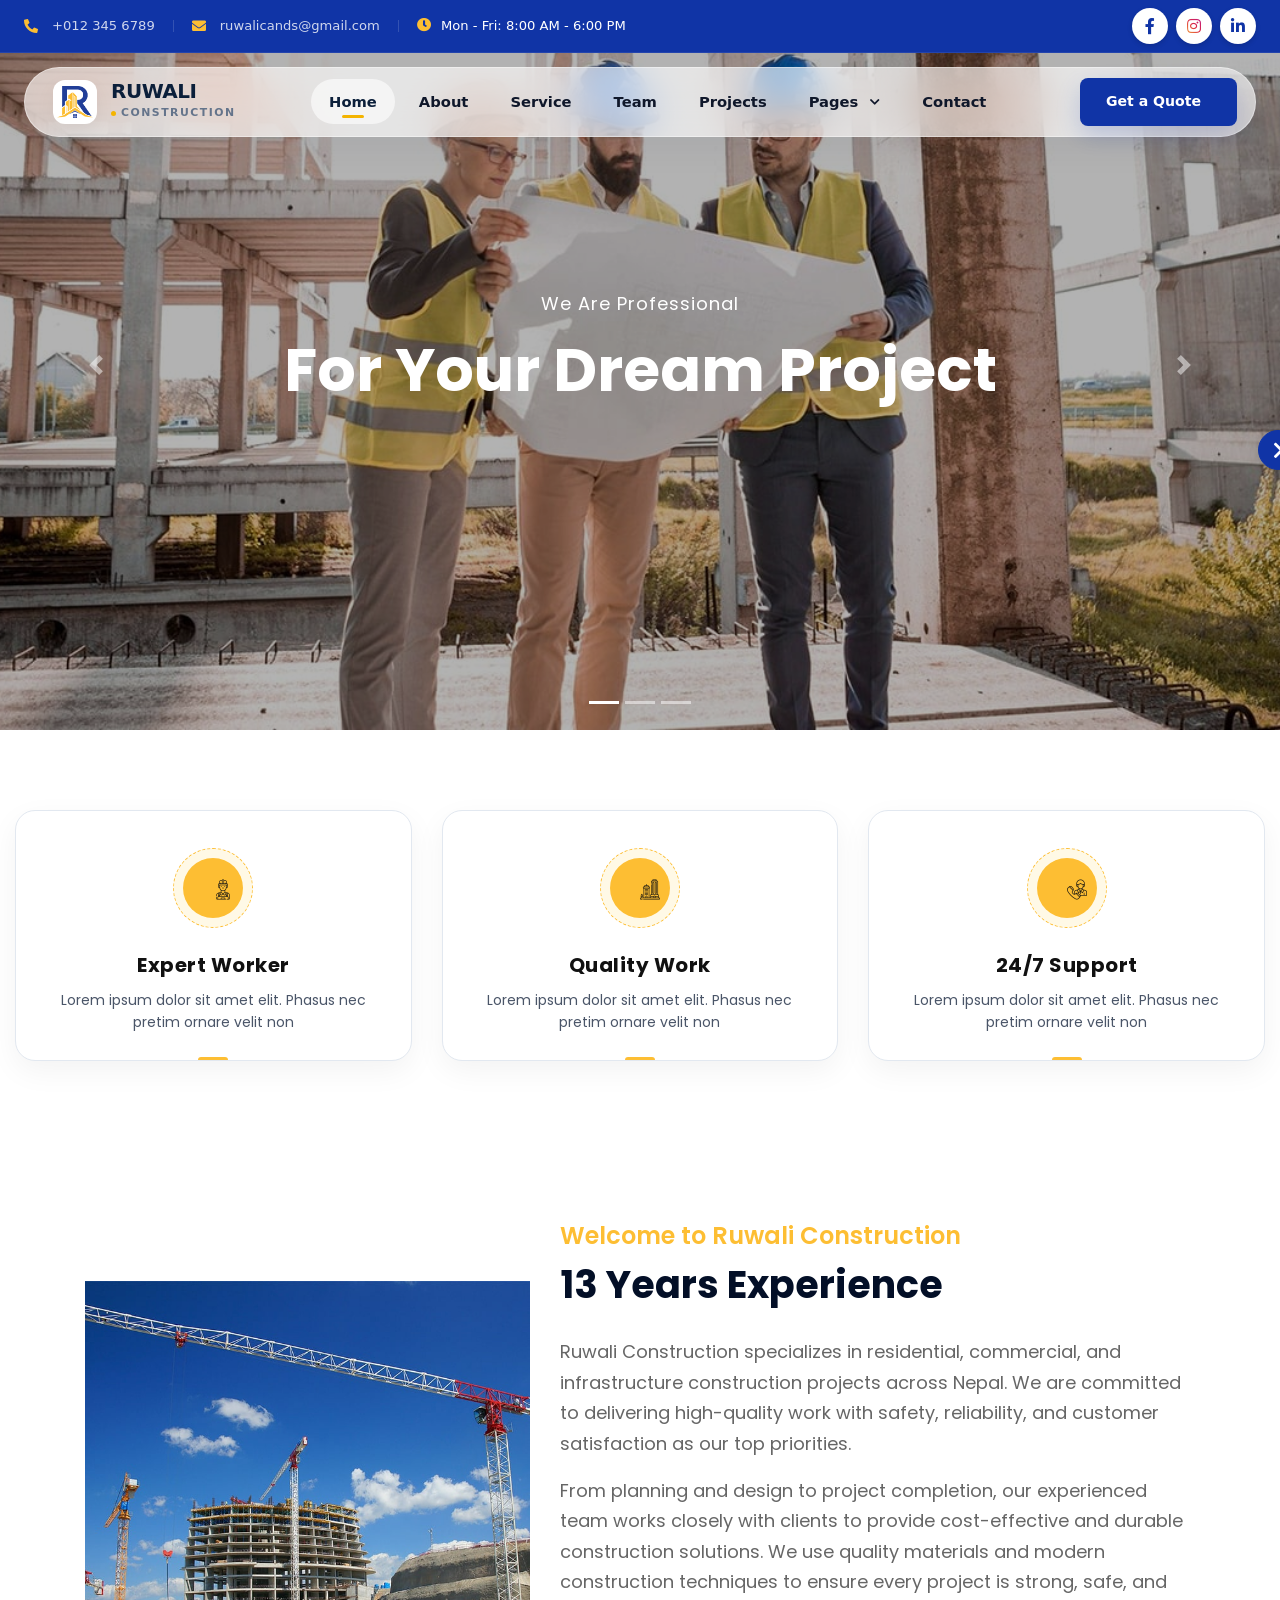
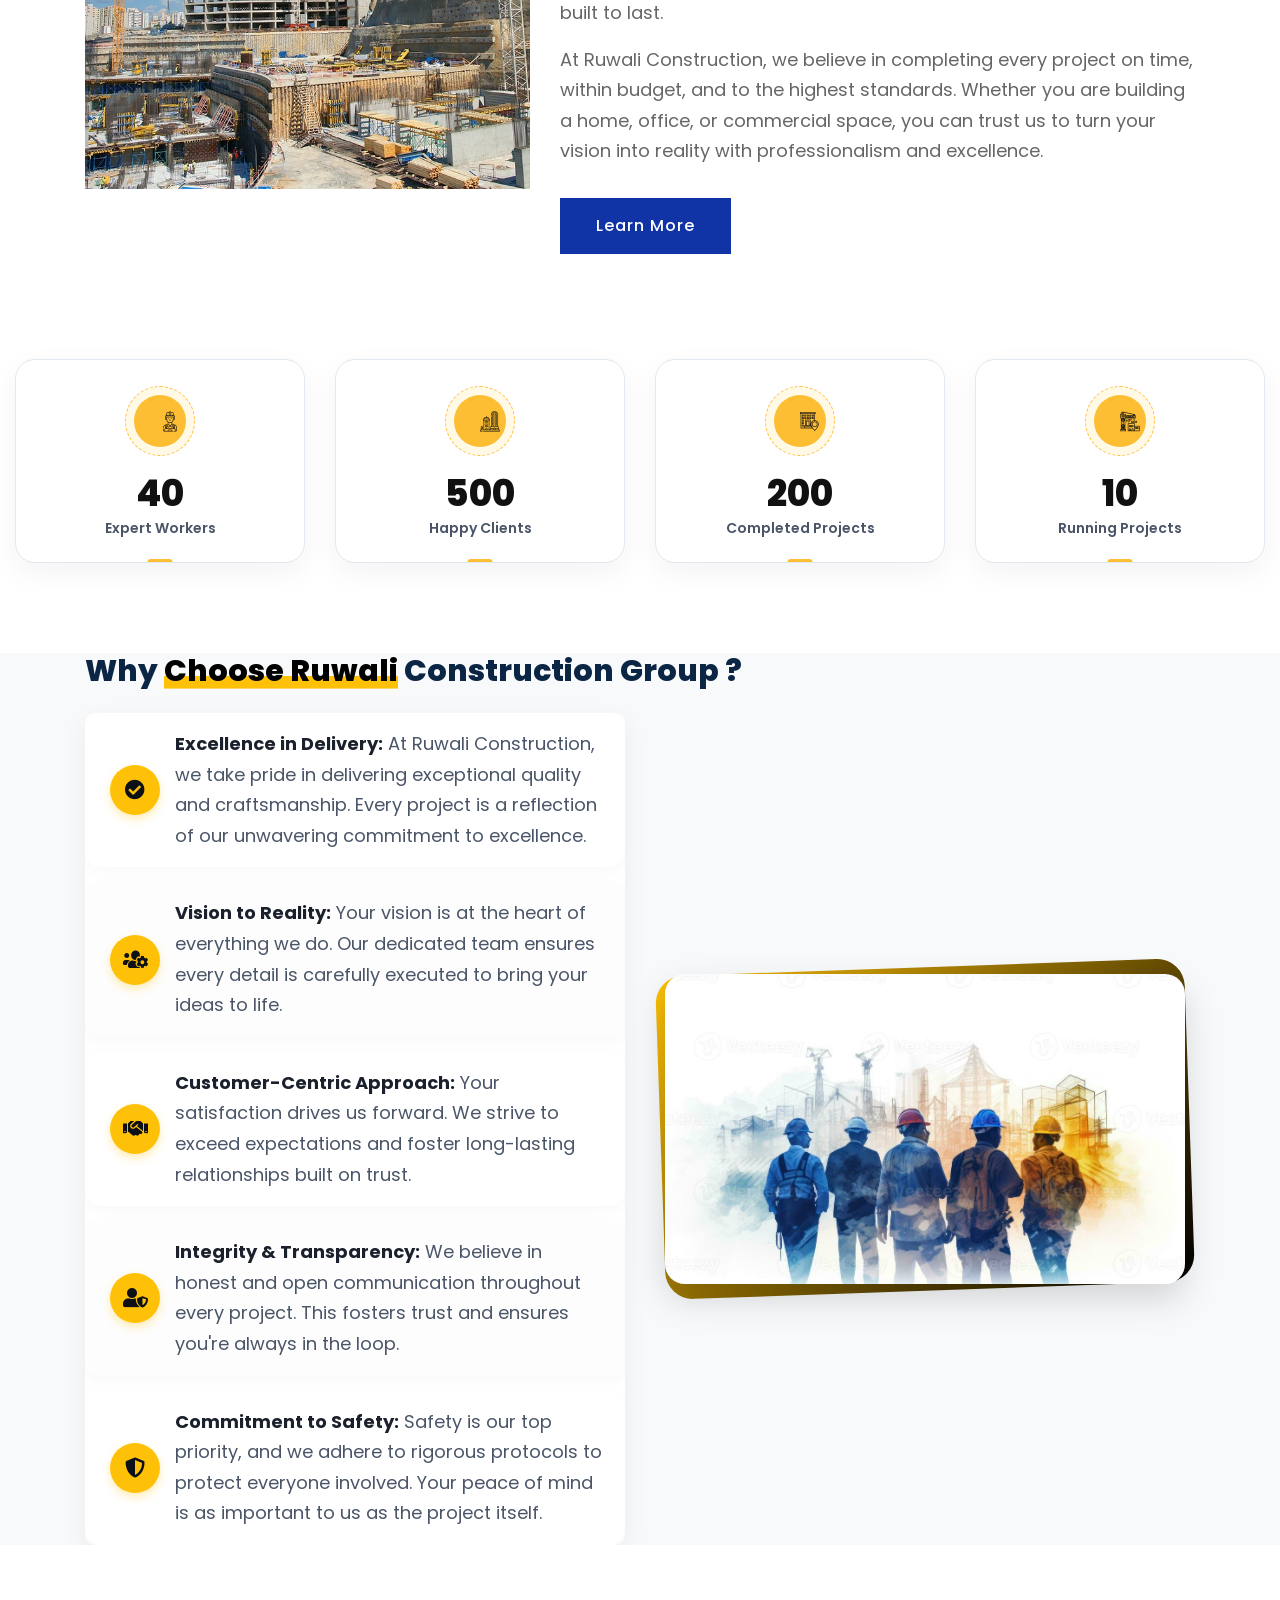
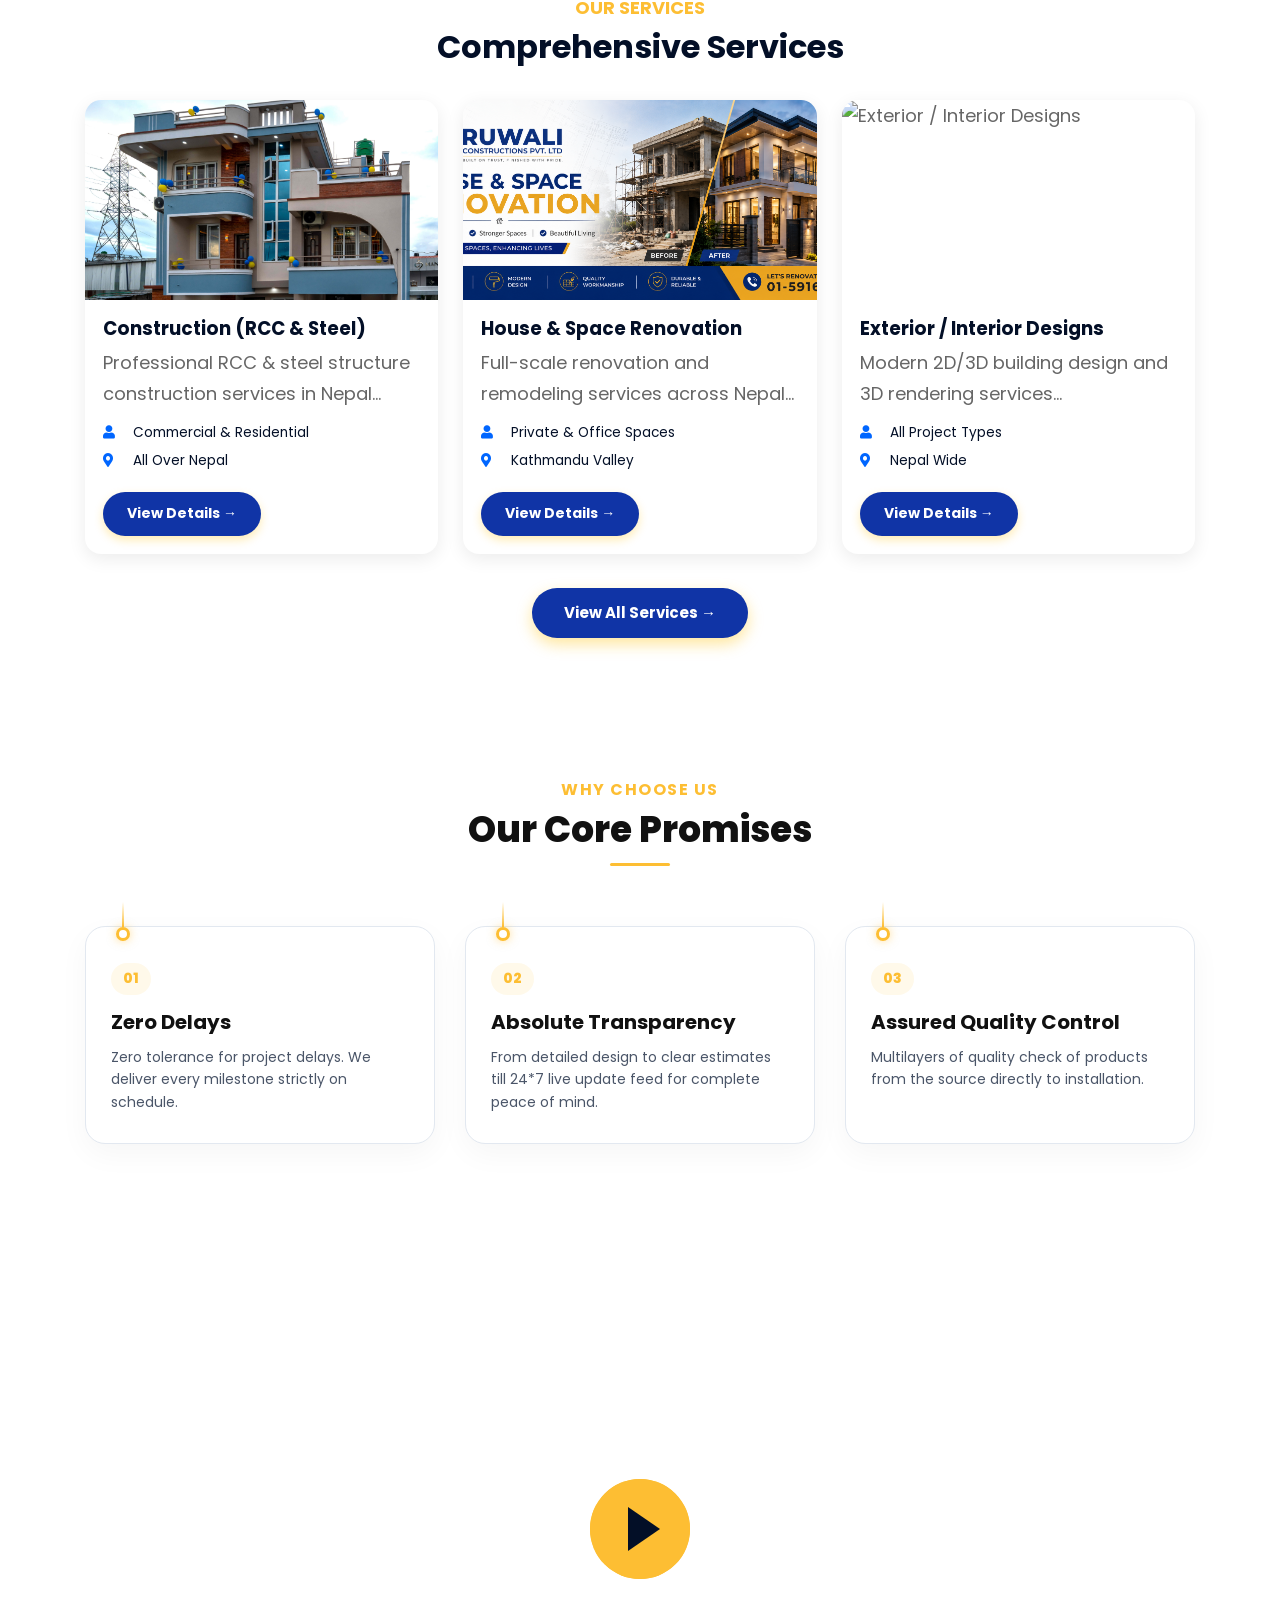
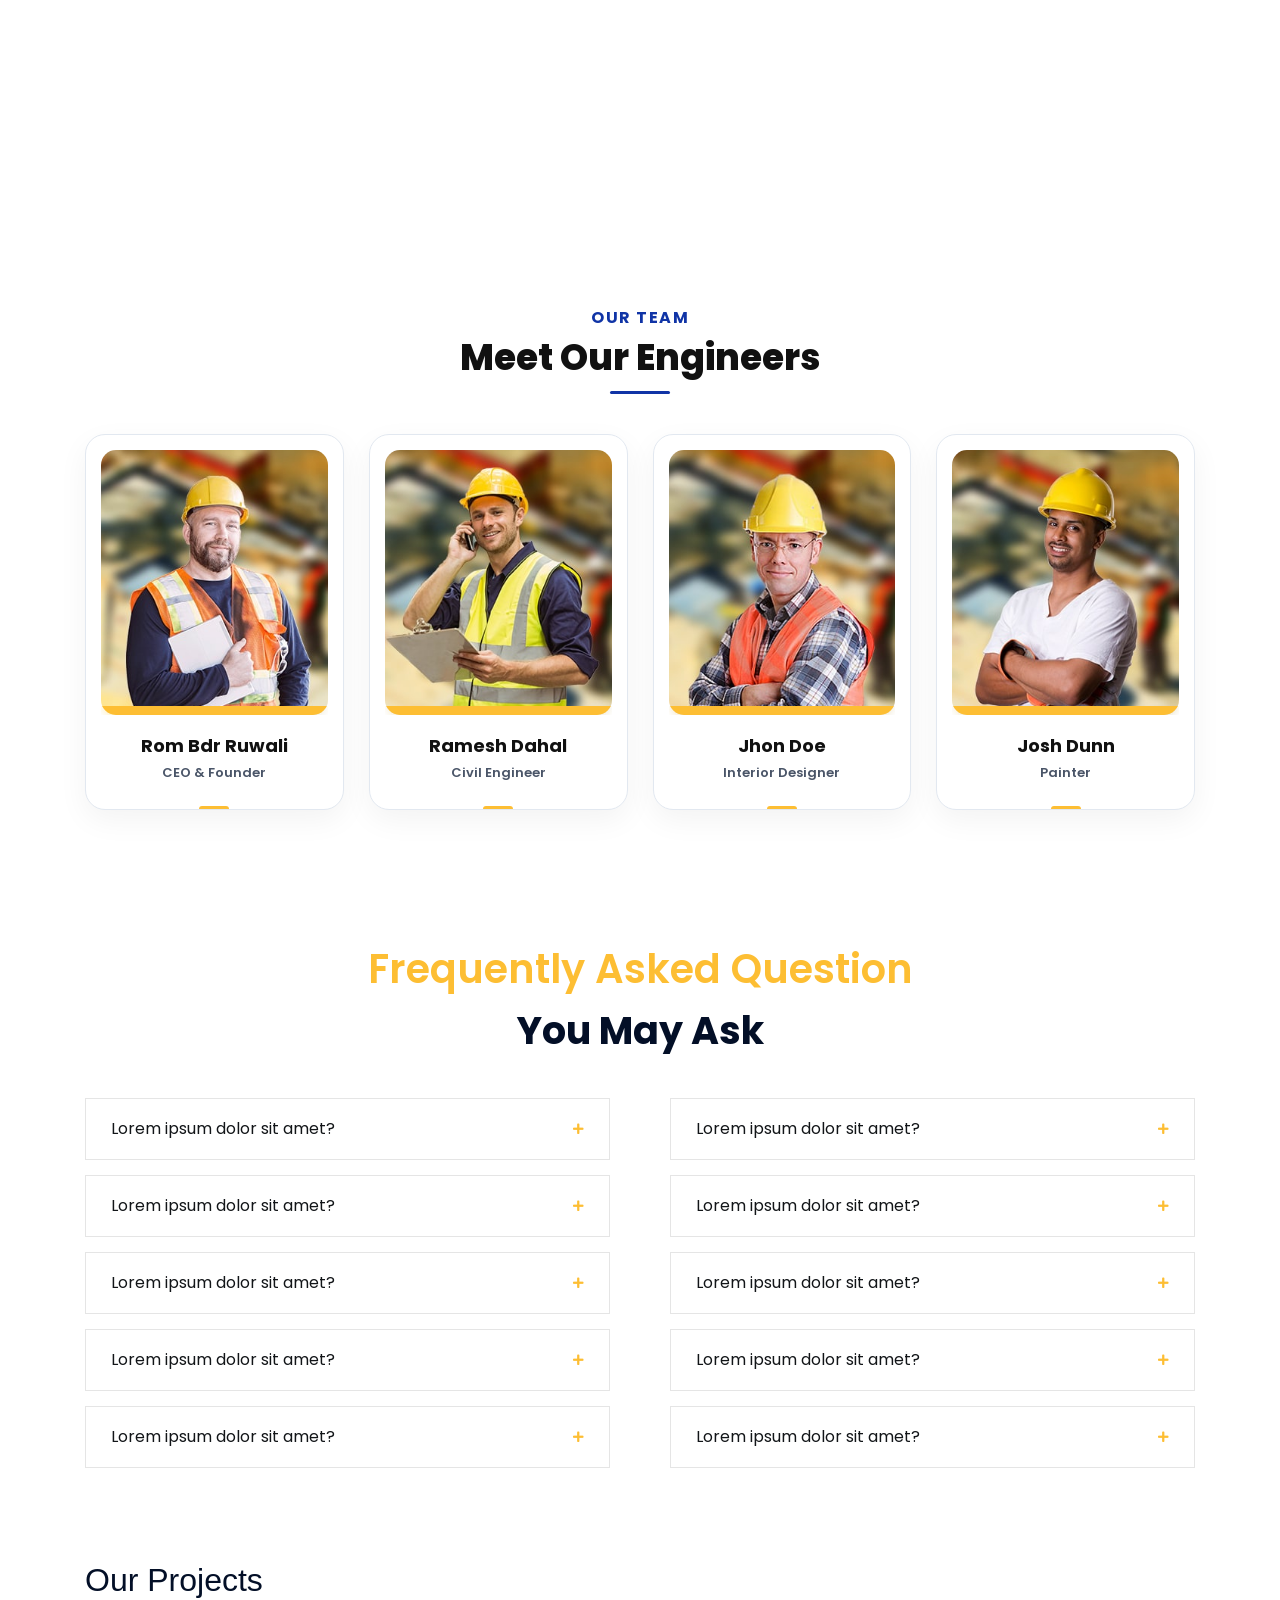
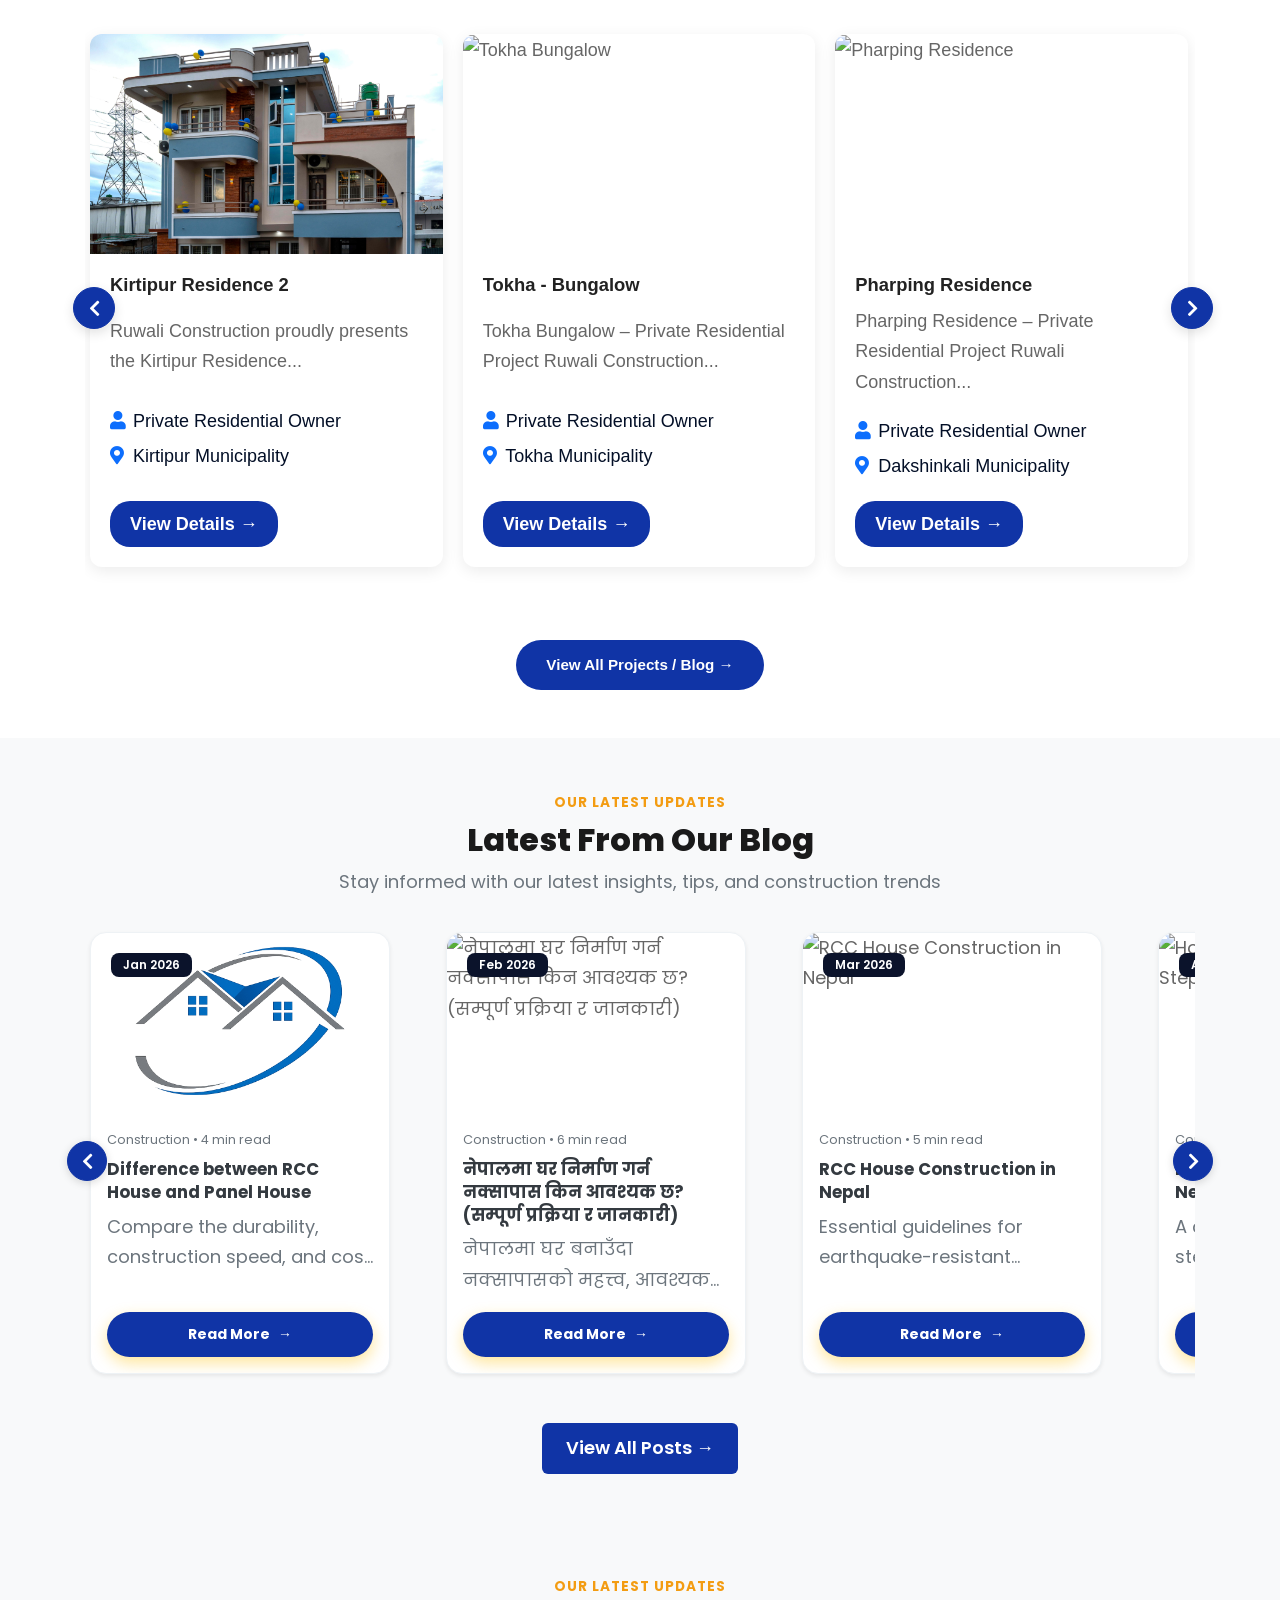
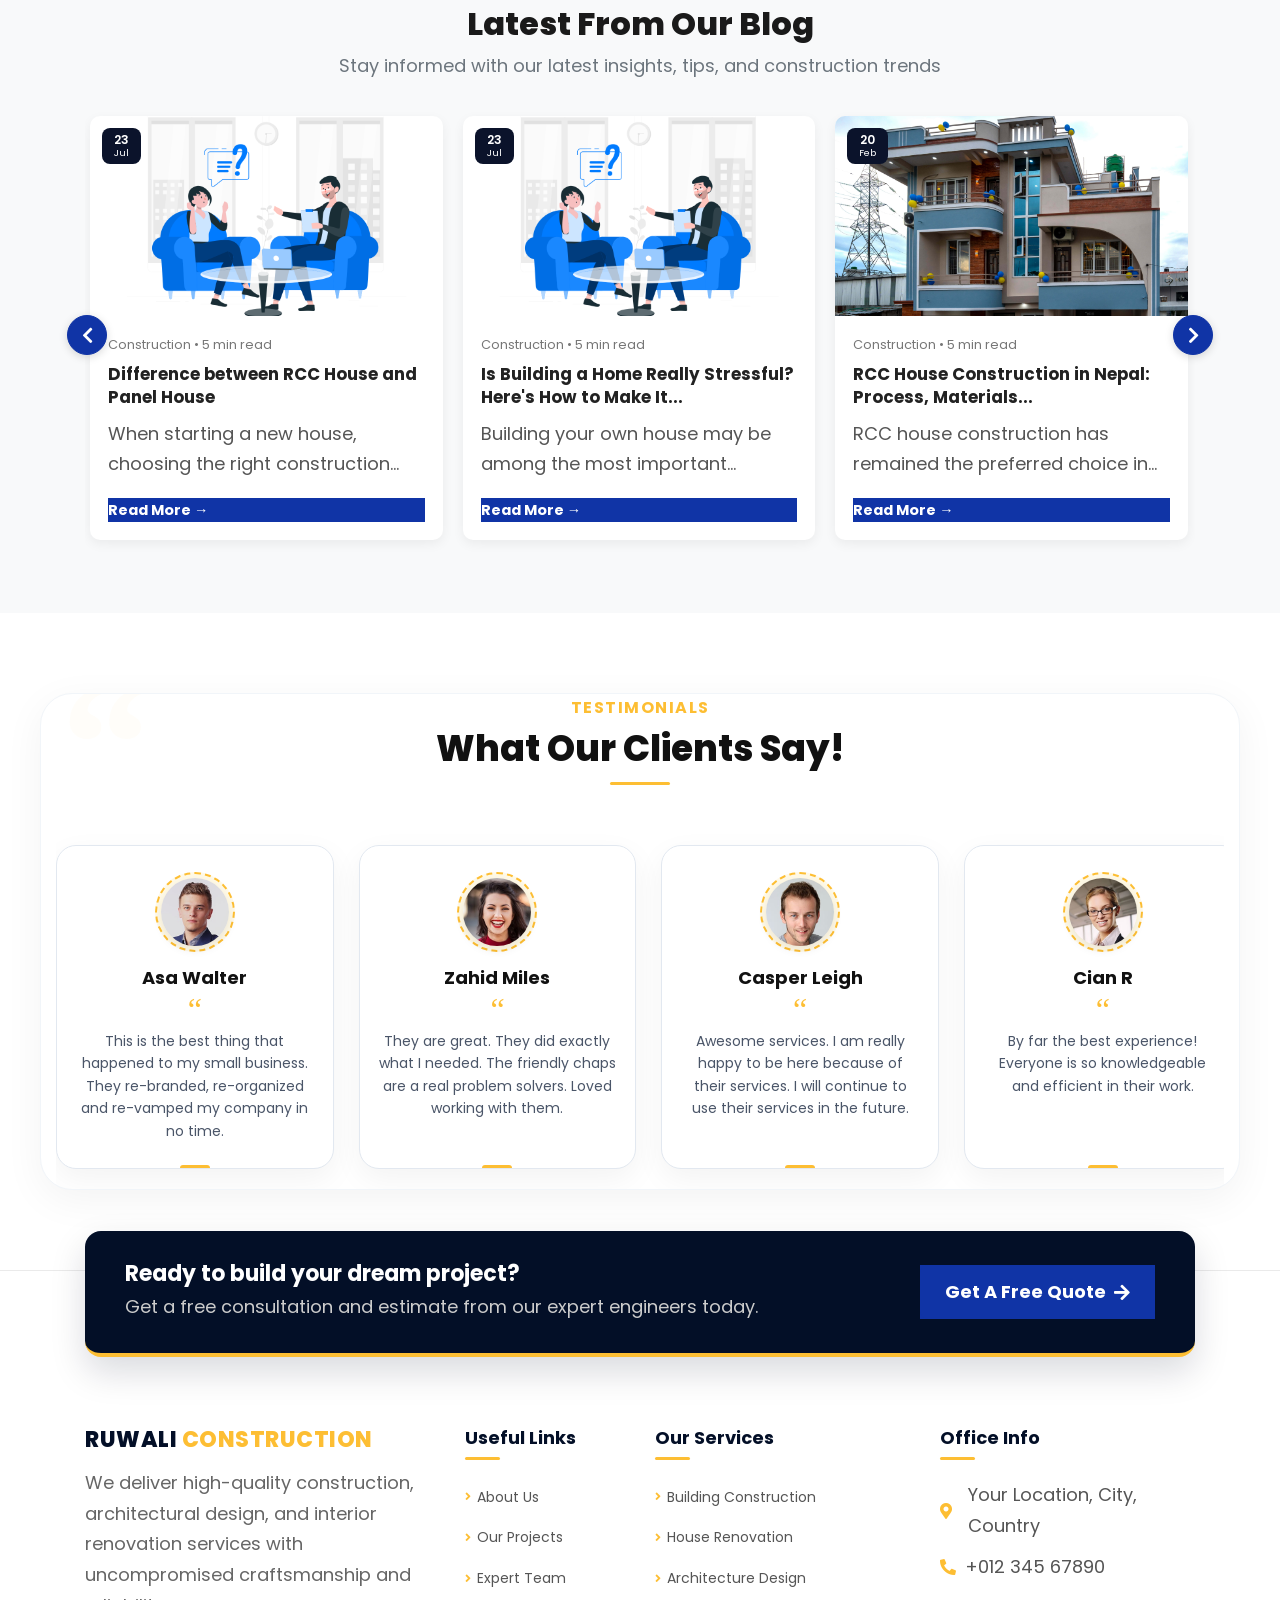
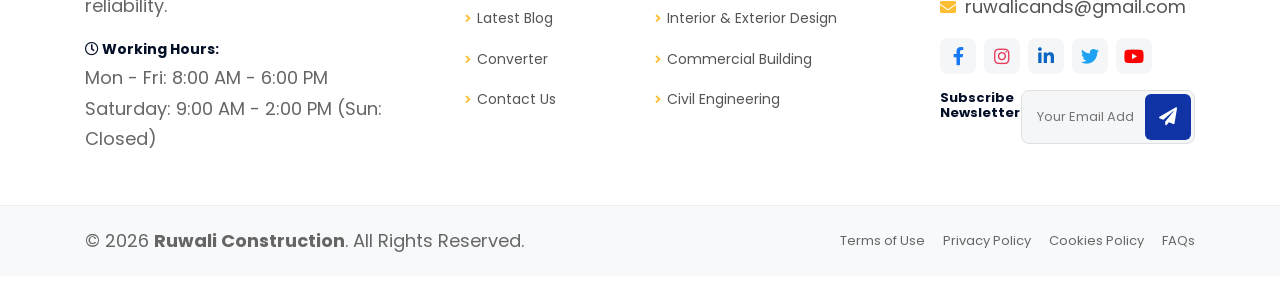
==== index.html @ 8c92f844 "harrydo" ====
<!DOCTYPE html>
<html lang="en">
    <head>
        <meta charset="utf-8">
        <title>Ruwali - Construction Company Website Template</title>
        <meta content="width=device-width, initial-scale=1.0" name="viewport">
        <meta content="Construction Company Website Template" name="keywords">
        <meta content="Construction Company Website Template" name="description">

        <!-- Favicon -->
        <link href="img/favicon.ico" rel="icon">

        <!-- Google Font -->
        <link href="https://fonts.googleapis.com/css2?family=Poppins:wght@100;200;300;400;500;600;700;800;900&display=swap" rel="stylesheet">

        <!-- CSS Libraries -->
        <link href="https://stackpath.bootstrapcdn.com/bootstrap/4.4.1/css/bootstrap.min.css" rel="stylesheet">
        <link href="https://cdnjs.cloudflare.com/ajax/libs/font-awesome/5.10.0/css/all.min.css" rel="stylesheet">
        <link href="lib/flaticon/font/flaticon.css" rel="stylesheet"> 
        <link href="lib/animate/animate.min.css" rel="stylesheet">
        <link href="lib/owlcarousel/assets/owl.carousel.min.css" rel="stylesheet">
        <link href="lib/lightbox/css/lightbox.min.css" rel="stylesheet">
        <link href="lib/slick/slick.css" rel="stylesheet">
        <link href="lib/slick/slick-theme.css" rel="stylesheet">

        <!-- Template Stylesheet -->
        <link href="css/style.css" rel="stylesheet">
    </head>

    <body>
        <div class="wrapper">
            
 
<header class="luxury-header" id="luxuryHeader">
  
  <!-- Slim Floating Top Utility Bar -->
<div class="top-utility-bar">
  <div class="header-container">
    <div class="utility-wrapper">
      
      <!-- Left: Quick Contact Details -->
      <div class="utility-left">
        <a href="tel:+0123456789" class="utility-link">
          <i class="fas fa-phone-alt icon-glow"></i>
          <span>+012 345 6789</span>
        </a>
        <span class="utility-divider"></span>
        <a href="mailto:ruwalicands@gmail.com" class="utility-link">
          <i class="fas fa-envelope icon-glow"></i>
          <span>ruwalicands@gmail.com</span>
        </a>
        <span class="utility-divider d-mobile-none"></span>
        <span class="utility-text d-mobile-none">
          <i class="fas fa-clock icon-glow"></i>
          <span>Mon - Fri: 8:00 AM - 6:00 PM</span>
        </span>
      </div>

      <!-- Right: Social Connections with Original Brand Colors -->
      <div class="utility-right">
        <div class="social-pills">
          <a href="#" class="social-pill-item" aria-label="Facebook">
            <i class="fab fa-facebook-f"></i>
          </a>
          <a href="#" class="social-pill-item" aria-label="Instagram">
            <i class="fab fa-instagram"></i>
          </a>
          <a href="#" class="social-pill-item" aria-label="LinkedIn">
            <i class="fab fa-linkedin-in"></i>
          </a>
        </div>
      </div>

    </div>
  </div>
</div>
  <!-- Main Floating Glass Navbar -->
  <div class="nav-floating-wrapper">
    <div class="header-container">
      <nav class="glass-navbar">
        
        <!-- Brand Logo -->
        <a href="index.html" class="brand-logo-container">
          <div class="logo-badge">
            <img src="img/ruwalilogopvt.ltd.png" alt="Ruwali Construction Logo" class="brand-img">
          </div>
          <div class="brand-typography">
            <span class="brand-title">RUWALI</span>
            <span class="brand-subtitle"><span class="accent-dot"></span>CONSTRUCTION</span>
          </div>
        </a>

        <!-- Centered Navigation Links -->
        <div class="desktop-menu-center">
          <ul class="nav-links-hub">
            <li class="nav-hub-item"><a href="index.html" class="nav-hub-link active">Home</a></li>
            <li class="nav-hub-item"><a href="about.html" class="nav-hub-link">About</a></li>
            <li class="nav-hub-item"><a href="services.html" class="nav-hub-link">Service</a></li>
            <li class="nav-hub-item"><a href="team.html" class="nav-hub-link">Team</a></li>
            <li class="nav-hub-item"><a href="projects.html" class="nav-hub-link">Projects</a></li>

            <!-- Pages Dropdown -->
            <li class="nav-hub-item has-glass-dropdown">
              <a href="#" class="nav-hub-link">
                <span>Pages</span>
                <i class="fas fa-chevron-down drop-chevron"></i>
              </a>
              <div class="glass-dropdown-panel">
                <ul class="dropdown-links-list">
                  <li>
                    <a href="blog.html" class="dropdown-hub-item">
                      <div class="dropdown-icon-box">
                        <i class="fas fa-newspaper"></i>
                      </div>
                      <div class="dropdown-text">
                        <strong>Blog Page</strong>
                        <small>Latest news & updates</small>
                      </div>
                    </a>
                  </li>
                  <li>
                    <a href="single.html" class="dropdown-hub-item">
                      <div class="dropdown-icon-box">
                        <i class="fas fa-calculator"></i>
                      </div>
                      <div class="dropdown-text">
                        <strong>Converter</strong>
                        <small>Unit & area calculator</small>
                      </div>
                    </a>
                  </li>
                </ul>
              </div>
            </li>

            <li class="nav-hub-item"><a href="contact.html" class="nav-hub-link">Contact</a></li>
          </ul>
        </div>

        <!-- Right Side CTA -->
        <div class="desktop-action-right">
          <a href="contact.html" class="quote-btn-luxury">
            <span class="btn-shine"></span>
            <span class="btn-text">Get a Quote</span>
            <i class="fa-solid fa-arrow-right-long btn-icon"></i>
          </a>
        </div>

        <!-- Mobile Trigger -->
        <button class="mobile-hamburger-trigger" id="mobileDrawerOpen" aria-label="Open Mobile Menu">
          <span class="hamburger-line"></span>
          <span class="hamburger-line"></span>
          <span class="hamburger-line"></span>
        </button>

      </nav>
    </div>
  </div>

  <!-- Mobile Drawer -->
  <div class="mobile-drawer-backdrop" id="drawerBackdrop"></div>
  <aside class="mobile-glass-drawer" id="mobileDrawer">
    <div class="drawer-header-row">
      <div class="drawer-brand">
        <img src="img/ruwali_constructions_suppliers_transparent.png" alt="Logo" class="drawer-logo">
        <span class="drawer-title">RUWALI</span>
         <span class="brand-subtitle"><span class="accent-dot"></span>CONSTRUCTION</span>
      </div>
      <button class="drawer-close-btn" id="mobileDrawerClose" aria-label="Close Menu">
        <i class="fa-solid fa-xmark"></i>
      </button>
    </div>

    <div class="drawer-scroll-body">
      <ul class="mobile-menu-tree">
        <li><a href="index.html" class="mobile-tree-link active">Home</a></li>
        <li><a href="about.html" class="mobile-tree-link">About</a></li>
        <li><a href="projects.html" class="mobile-tree-link">Projects</a></li>

       <!-- UPDATED MOBILE ACCORDION FOR PAGES -->
<li class="mobile-accordion-item">
  <div class="accordion-head" id="mobilePagesToggle">
    <a href="javascript:void(0)" class="mobile-tree-link">
      <span>Pages</span>
      <i class="fas fa-chevron-down mobile-chevron-icon" id="mobileChevron"></i>
    </a>
  </div>
  
  <div class="accordion-body-collapse" id="mobilePagesMenu" style="display: none;">
    <!-- Blog Card -->
    <a href="blog.html" class="mobile-dropdown-card">
      <div class="mobile-dropdown-icon">
        <i class="fas fa-newspaper"></i>
      </div>
      <div class="mobile-dropdown-text">
        <strong>Blog Page</strong>
        <small>Latest news & updates</small>
      </div>
    </a>
    
    <!-- Converter Card -->
    <a href="single.html" class="mobile-dropdown-card">
      <div class="mobile-dropdown-icon">
        <i class="fas fa-calculator"></i>
      </div>
      <div class="mobile-dropdown-text">
        <strong>Converter</strong>
        <small>Unit & area calculator</small>
      </div>
    </a>
  </div>
</li>

<li><a href="contact.html" class="mobile-tree-link">Contact</a></li>

      <div class="drawer-footer-card">
        <a href="contact.html" class="quote-btn-luxury w-100 justify-content-center py-3">
          <span class="btn-text">Get a Quote</span>
          <i class="fa-solid fa-arrow-right-long btn-icon"></i>
        </a>
      </div>
    </div>
  </aside>

</header>
<script>
document.addEventListener('DOMContentLoaded', () => {
  const luxuryHeader = document.getElementById('luxuryHeader');
  const mobileDrawer = document.getElementById('mobileDrawer');
  const drawerBackdrop = document.getElementById('drawerBackdrop');
  const mobileDrawerOpen = document.getElementById('mobileDrawerOpen');
  const mobileDrawerClose = document.getElementById('mobileDrawerClose');

  // Sticky Scroll Engine
  window.addEventListener('scroll', () => {
    if (window.scrollY > 30) {
      luxuryHeader.classList.add('is-sticky');
    } else {
      luxuryHeader.classList.remove('is-sticky');
    }
  }, { passive: true });

  // Mobile Drawer Events
  mobileDrawerOpen.addEventListener('click', () => {
    mobileDrawer.classList.add('is-active');
    drawerBackdrop.classList.add('is-active');
    document.body.style.overflow = 'hidden';
  });

  const closeDrawer = () => {
    mobileDrawer.classList.remove('is-active');
    drawerBackdrop.classList.remove('is-active');
    document.body.style.overflow = '';
  };

  mobileDrawerClose.addEventListener('click', closeDrawer);
  drawerBackdrop.addEventListener('click', closeDrawer);

  // Mobile Submenu Accordion Toggle
  const accordionPlusBtn = document.querySelector('.accordion-plus-btn');
  if (accordionPlusBtn) {
    accordionPlusBtn.addEventListener('click', (e) => {
      e.stopPropagation();
      const collapseBody = document.querySelector('.accordion-body-collapse');
      const icon = accordionPlusBtn.querySelector('i');

      if (collapseBody.style.display === 'block') {
        collapseBody.style.display = 'none';
        icon.className = 'fa-solid fa-plus';
      } else {
        collapseBody.style.display = 'block';
        icon.className = 'fa-solid fa-minus';
      }
    });
  }
});
</script>

            <!-- Carousel Start -->
            <div id="carousel" class="carousel slide" data-ride="carousel">
                <ol class="carousel-indicators">
                    <li data-target="#carousel" data-slide-to="0" class="active"></li>
                    <li data-target="#carousel" data-slide-to="1"></li>
                    <li data-target="#carousel" data-slide-to="2"></li>
                </ol>
                <div class="carousel-inner">
                    <div class="carousel-item active">
                        <img src="img/carousel-1.jpg" alt="Carousel Image">
                        <div class="carousel-caption">
                            <p class="animated fadeInRight">We Are Professional</p>
                            <h1 class="animated fadeInLeft">For Your Dream Project</h1>
                            
                        </div>
                    </div>

                    <div class="carousel-item">
                        <img src="img/carousel-2.jpg" alt="Carousel Image">
                        <div class="carousel-caption">
                            <p class="animated fadeInRight">Professional Builder</p>
                            <h1 class="animated fadeInLeft">We Build Your Home</h1>
                           
                        </div>
                    </div>

                    <div class="carousel-item">
                        <img src="img/carousel-3.jpg" alt="Carousel Image">
                        <div class="carousel-caption">
                            <p class="animated fadeInRight">We Are Trusted</p>
                            <h1 class="animated fadeInLeft">For Your Dream Home</h1>
                           
                        </div>
                    </div>
                </div>

                <a class="carousel-control-prev" href="#carousel" role="button" data-slide="prev">
                    <span class="carousel-control-prev-icon" aria-hidden="true"></span>
                    <span class="sr-only">Previous</span>
                </a>
                <a class="carousel-control-next" href="#carousel" role="button" data-slide="next">
                    <span class="carousel-control-next-icon" aria-hidden="true"></span>
                    <span class="sr-only">Next</span>
                </a>
            </div>
            <!-- Carousel End -->

            <!-- Custom White Feature Section Start -->
<section class="white-feature-section wow fadeInUp" data-wow-delay="0.1s">
    <div class="container-fluid">
        <div class="row align-items-center">
            
            <!-- Feature 1 -->
            <div class="col-lg-4 col-md-12">
                <div class="white-feature-card">
                    <div class="white-icon-ring">
                        <div class="white-icon-inner">
                            <i class="flaticon-worker"></i>
                        </div>
                    </div>
                    <div class="white-feature-text">
                        <h3>Expert Worker</h3>
                        <p>Lorem ipsum dolor sit amet elit. Phasus nec pretim ornare velit non</p>
                    </div>
                    <div class="white-hover-line"></div>
                </div>
            </div>

            <!-- Feature 2 -->
            <div class="col-lg-4 col-md-12">
                <div class="white-feature-card">
                    <div class="white-icon-ring">
                        <div class="white-icon-inner">
                            <i class="flaticon-building"></i>
                        </div>
                    </div>
                    <div class="white-feature-text">
                        <h3>Quality Work</h3>
                        <p>Lorem ipsum dolor sit amet elit. Phasus nec pretim ornare velit non</p>
                    </div>
                    <div class="white-hover-line"></div>
                </div>
            </div>

            <!-- Feature 3 -->
            <div class="col-lg-4 col-md-12">
                <div class="white-feature-card">
                    <div class="white-icon-ring">
                        <div class="white-icon-inner">
                            <i class="flaticon-call"></i>
                        </div>
                    </div>
                    <div class="white-feature-text">
                        <h3>24/7 Support</h3>
                        <p>Lorem ipsum dolor sit amet elit. Phasus nec pretim ornare velit non</p>
                    </div>
                    <div class="white-hover-line"></div>
                </div>
            </div>

        </div>
    </div>
</section>
<!-- Custom White Feature Section End -->

            <!-- About Start -->
            <div class="about wow fadeInUp" data-wow-delay="0.1s">
                <div class="container">
                    <div class="row align-items-center">
                        <div class="col-lg-5 col-md-6">
                            <div class="about-img">
                                <img src="img/about.jpg" alt="Image">
                            </div>
                        </div>
                        <div class="col-lg-7 col-md-6">
                            <div class="section-header text-left">
                                <p>Welcome to Ruwali Construction</p>
                                <h2>13 Years Experience</h2>
                            </div>
                            <div class="about-text">
                                <p>
                                    Ruwali Construction specializes in residential, commercial, and infrastructure construction projects across Nepal. We are committed to delivering high-quality work with safety, reliability, and customer satisfaction as our top priorities.
                                </p>
                                <p>
                                    From planning and design to project completion, our experienced team works closely with clients to provide cost-effective and durable construction solutions. We use quality materials and modern construction techniques to ensure every project is strong, safe, and built to last.
                                </p>
                                <p>
                                    At Ruwali Construction, we believe in completing every project on time, within budget, and to the highest standards. Whether you are building a home, office, or commercial space, you can trust us to turn your vision into reality with professionalism and excellence.
                                </p>
                                <a class="btn" href="">Learn More</a>
                            </div>
                        </div>
                    </div>
                </div>
            </div>
            <!-- About End -->

           <!-- Custom White Fact Section Start -->
<section class="white-fact-section">
    <div class="container-fluid">
        <div class="row counters">
            
            <!-- Left Group -->
            <div class="col-md-6 fact-left wow slideInLeft">
                <div class="row">
                    <!-- Item 1 -->
                    <div class="col-6">
                        <div class="white-fact-card">
                            <div class="white-icon-ring">
                                <div class="white-icon-inner">
                                    <i class="flaticon-worker"></i>
                                </div>
                            </div>
                            <div class="white-fact-text">
                                <h2 data-toggle="counter-up">40</h2>
                                <p>Expert Workers</p>
                            </div>
                            <div class="white-hover-line"></div>
                        </div>
                    </div>

                    <!-- Item 2 -->
                    <div class="col-6">
                        <div class="white-fact-card">
                            <div class="white-icon-ring">
                                <div class="white-icon-inner">
                                    <i class="flaticon-building"></i>
                                </div>
                            </div>
                            <div class="white-fact-text">
                                <h2 data-toggle="counter-up">500</h2>
                                <p>Happy Clients</p>
                            </div>
                            <div class="white-hover-line"></div>
                        </div>
                    </div>
                </div>
            </div>

            <!-- Right Group -->
            <div class="col-md-6 fact-right wow slideInRight">
                <div class="row">
                    <!-- Item 3 -->
                    <div class="col-6">
                        <div class="white-fact-card">
                            <div class="white-icon-ring">
                                <div class="white-icon-inner">
                                    <i class="flaticon-address"></i>
                                </div>
                            </div>
                            <div class="white-fact-text">
                                <h2 data-toggle="counter-up">200</h2>
                                <p>Completed Projects</p>
                            </div>
                            <div class="white-hover-line"></div>
                        </div>
                    </div>

                    <!-- Item 4 -->
                    <div class="col-6">
                        <div class="white-fact-card">
                            <div class="white-icon-ring">
                                <div class="white-icon-inner">
                                    <i class="flaticon-crane"></i>
                                </div>
                            </div>
                            <div class="white-fact-text">
                                <h2 data-toggle="counter-up">10</h2>
                                <p>Running Projects</p>
                            </div>
                            <div class="white-hover-line"></div>
                        </div>
                    </div>
                </div>
            </div>

        </div>
    </div>
</section>
<!-- Custom White Fact Section End -->
            
<!-- Why Choose Us Section Start -->
<section class="ruwali-wc-section">
    <div class="container">
        
        <!-- Heading -->
        <h2 class="ruwali-wc-title mb-4">
            Why <span class="highlight">Choose Ruwali</span> Construction Group ?
        </h2>

        <div class="row align-items-center g-4">
            
            <!-- Left Side: Features List -->
            <div class="col-lg-6">
                <div class="ruwali-wc-card-wrapper">
                    
                    <!-- Item 1: Check Icon -->
                    <div class="ruwali-wc-item">
                        <div class="ruwali-wc-icon-box">
                            <i class="fas fa-check-circle"></i>
                        </div>
                        <div class="ruwali-wc-text">
                            <p><strong>Excellence in Delivery:</strong> At Ruwali Construction, we take pride in delivering exceptional quality and craftsmanship. Every project is a reflection of our unwavering commitment to excellence.</p>
                        </div>
                    </div>

                    <!-- Item 2: People/Gears Icon -->
                    <div class="ruwali-wc-item active-bg">
                        <div class="ruwali-wc-icon-box">
                            <i class="fas fa-users-cog"></i>
                        </div>
                        <div class="ruwali-wc-text">
                            <p><strong>Vision to Reality:</strong> Your vision is at the heart of everything we do. Our dedicated team ensures every detail is carefully executed to bring your ideas to life.</p>
                        </div>
                    </div>

                    <!-- Item 3: Handshake Icon -->
                    <div class="ruwali-wc-item">
                        <div class="ruwali-wc-icon-box">
                            <i class="fas fa-handshake"></i>
                        </div>
                        <div class="ruwali-wc-text">
                            <p><strong>Customer-Centric Approach:</strong> Your satisfaction drives us forward. We strive to exceed expectations and foster long-lasting relationships built on trust.</p>
                        </div>
                    </div>

                    <!-- Item 4: Shield/Person Icon -->
                    <div class="ruwali-wc-item active-bg">
                        <div class="ruwali-wc-icon-box">
                            <i class="fas fa-user-shield"></i>
                        </div>
                        <div class="ruwali-wc-text">
                            <p><strong>Integrity & Transparency:</strong> We believe in honest and open communication throughout every project. This fosters trust and ensures you're always in the loop.</p>
                        </div>
                    </div>

                    <!-- Item 5: Shield Safety Icon -->
                    <div class="ruwali-wc-item">
                        <div class="ruwali-wc-icon-box">
                            <i class="fas fa-shield-alt"></i>
                        </div>
                        <div class="ruwali-wc-text">
                            <p><strong>Commitment to Safety:</strong> Safety is our top priority, and we adhere to rigorous protocols to protect everyone involved. Your peace of mind is as important to us as the project itself.</p>
                        </div>
                    </div>

                </div>
            </div>

            <!-- Right Side: Group/Team Photo -->
            <div class="col-lg-6">
                <div class="ruwali-wc-image-box">
                    <img src="img/team ruwalies.jpg" alt="Ruwali Construction Team" class="img-fluid">
                </div>
            </div>

        </div>
    </div>
</section>
<!-- Why Choose Us Section End -->

  <!-- Services Section -->
<section class="services-slider-section py-5">
  <div class="container text-center">
    <p class="section-subtitle">Our Services</p>
    <h2 class="section-title">Comprehensive Services</h2>

    <!-- Slider Outer Wrapper -->
    <div class="slider-wrapper">
      <!-- Left Navigation Button -->
      <button class="slide-nav-btn prev-btn" id="prevBtn">
        <i class="fas fa-chevron-left"></i>
      </button>

      <!-- Cards Container -->
      <div class="services-slider-container" id="servicesSlider">
        
        <!-- Card 1 (सधैं देखिने) -->
        <div class="service-slide-card">
          <div class="card-img-wrap"><img src="img/mero ghar.jpg" alt="Construction"></div>
          <div class="card-content">
            <h3>Construction (RCC & Steel)</h3>
            <p class="card-desc">Professional RCC & steel structure construction...</p>
            <ul class="card-meta">
              <li><i class="fas fa-user"></i> Commercial & Residential</li>
              <li><i class="fas fa-map-marker-alt"></i> All Over Nepal</li>
            </ul>
            <button class="card-action-btn" data-service-id="service-1">View Details &rarr;</button>
          </div>
        </div>

        <!-- Card 2 (सधैं देखिने) -->
        <div class="service-slide-card">
          <div class="card-img-wrap"><img src="img/service-2.jpg" alt="Renovation"></div>
          <div class="card-content">
            <h3> Renovation</h3>
            <p class="card-desc">Full-scale renovation and remodeling...</p>
            <ul class="card-meta">
              <li><i class="fas fa-user"></i> Private & Office Spaces</li>
              <li><i class="fas fa-map-marker-alt"></i> Kathmandu Valley</li>
            </ul>
            <button class="card-action-btn" data-service-id="service-2">View Details &rarr;</button>
          </div>
        </div>

        <!-- Card 3 (सधैं देखिने) -->
        <div class="service-slide-card">
          <div class="card-img-wrap"><img src="img/service-3.jpg" alt="Exterior / Interior Designs"></div>
          <div class="card-content">
            <h3>Exterior / Interior Designs</h3>
            <p class="card-desc">Modern 2D/3D building design...</p>
            <ul class="card-meta">
              <li><i class="fas fa-user"></i> All Project Types</li>
              <li><i class="fas fa-map-marker-alt"></i> Nepal Wide</li>
            </ul>
            <button class="card-action-btn" data-service-id="service-3">View Details &rarr;</button>
          </div>
        </div>

        <!-- ================= EXTRA CARDS (सुरुमा लुक्छन्) ================= -->
        <!-- Card 4 -->
        <div class="service-slide-card extra-service">
          <div class="card-img-wrap"><img src="img/service-4.jpg" alt="Interior"></div>
          <div class="card-content">
            <h3>Interior Design</h3>
            <p class="card-desc">Premium interior design solutions...</p>
            <ul class="card-meta">
              <li><i class="fas fa-user"></i> Residential</li>
              <li><i class="fas fa-map-marker-alt"></i> Kathmandu</li>
            </ul>
            <button class="card-action-btn" data-service-id="service-4">View Details &rarr;</button>
          </div>
        </div>

        <!-- Card 5 -->
        <div class="service-slide-card extra-service">
          <div class="card-img-wrap"><img src="img/service-5.jpg" alt="Valuation"></div>
          <div class="card-content">
            <h3>Property Valuation</h3>
            <p class="card-desc">Accurate and certified valuation...</p>
            <ul class="card-meta">
              <li><i class="fas fa-user"></i> Land & Buildings</li>
              <li><i class="fas fa-map-marker-alt"></i> All Over Nepal</li>
            </ul>
            <button class="card-action-btn" data-service-id="service-5">View Details &rarr;</button>
          </div>
        </div>

      </div> <!-- /servicesSlider -->
    </div> <!-- /slider-wrapper -->

       <!-- View All Button -->
        <div class="mt-4">
            <button class="view-all-services-btn" id="viewAllBtn">View All Services &rarr;</button>
        </div>
    </div>

  </div>
</section>

            <!-- Right Navigation Button (Mobile Only) -->
            <button class="slide-nav-btn next-btn" id="nextBtn">
                <i class="fas fa-chevron-right"></i>
            </button>
        </div>

    </div>
</section>

<!-- Single Service Detail Overlay -->
<div id="serviceDetailView" class="fullpage-detail-wrapper" style="display: none;">
    <div class="container py-5">
        <button class="back-nav-btn mb-4" id="closeDetailBtn">&larr; Back</button>
        <div id="serviceDetailContent">
            <!-- Dynamic detail content -->
        </div>
    </div>
</div>

<!-- All Services Grid Overlay -->
<div id="allServicesView" class="fullpage-detail-wrapper" style="display: none;">
    <div class="container py-5 text-center">
        <button class="back-nav-btn mb-4" id="closeAllBtn">&larr; Back</button>
        <h2 class="fw-bold mb-4">All Our Services</h2>
        <div class="row g-4" id="allServicesGrid">
            <!-- Dynamic full grid loaded via JS -->
        </div>
    </div>
</div>

<!-- Replace the bottom script block with this updated script: -->
<script>
(function() {
    function renderSliderCards() {
        var sliders = document.querySelectorAll('.services-slider-container');
        if (!sliders.length || !window.SERVICES_DATA) return;

        var sliderHTML = '';
        window.SERVICES_DATA.forEach(function(item) {
            sliderHTML += `
                <div class="service-slide-card">
                    <div class="card-img-wrap">
                        <img src="${item.image}" alt="${item.title}">
                    </div>
                    <div class="card-content">
                        <h3>${item.title}</h3>
                        <p class="card-desc">${item.shortDesc}</p>
                        <ul class="card-meta">
                            <li><i class="fas fa-user"></i> ${item.metaUser}</li>
                            <li><i class="fas fa-map-marker-alt"></i> ${item.metaLocation}</li>
                        </ul>
                        <button class="card-action-btn" data-service-id="${item.id}">View Details &rarr;</button>
                    </div>
                </div>
            `;
        });

        sliders.forEach(function(slider) {
            slider.innerHTML = sliderHTML;
        });
    }

    function renderDetailSection(serviceId) {
        var placeholders = document.querySelectorAll('.renovation-placeholder');
        if (!placeholders.length || !window.SERVICES_DATA) return;

        var service = window.SERVICES_DATA.find(function(s) { return s.id === serviceId; });
        if (!service) service = window.SERVICES_DATA[0];

        var col1 = '', col2 = '';
        if (service.accordions && service.accordions.length > 0) {
            service.accordions.forEach(function(acc, idx) {
                var accHTML = `
                    <div class="reno-card">
                        <div class="reno-card-header">
                            <div class="card-title">
                                <span class="title-en">${acc.title}</span>
                            </div>
                            <span class="reno-icon">+</span>
                        </div>
                        <div class="reno-card-body">
                            <div class="lang-en">${acc.desc}</div>
                        </div>
                    </div>
                `;
                if (idx % 2 === 0) col1 += accHTML;
                else col2 += accHTML;
            });
        }

        var detailHTML = `
            <section class="service-detail-section py-4">
                <div class="container">
                    <div class="renovation-header text-center mb-4">
                        <h4>${service.detailHeader ? service.detailHeader.subTitle : ''}</h4>
                        <h2>${service.detailHeader ? service.detailHeader.mainTitle : ''}</h2>
                        <p class="header-desc">${service.detailHeader ? service.detailHeader.desc : ''}</p>
                    </div>
                    <div class="renovation-grid">
                        <div class="renovation-column">${col1}</div>
                        <div class="renovation-column">${col2}</div>
                    </div>
                </div>
            </section>
        `;

        placeholders.forEach(function(p) {
            // १. पहिले पुरानो content र कार्डहरूलाई पूर्ण रूपमा Clear गर्ने
            p.textContent = ''; 
            // २. नयाँ कार्ड र Content हाल्ने
            p.innerHTML = detailHTML;
        });
    }

    function init() {
        renderSliderCards();
        renderDetailSection('service-1');

        var prevBtn = document.getElementById('prevBtn');
        var nextBtn = document.getElementById('nextBtn');
        var slider = document.getElementById('servicesSlider');

        if (prevBtn && slider) {
            prevBtn.onclick = function() { slider.scrollBy({ left: -320, behavior: 'smooth' }); };
        }
        if (nextBtn && slider) {
            nextBtn.onclick = function() { slider.scrollBy({ left: 320, behavior: 'smooth' }); };
        }

        document.body.addEventListener('click', function(e) {
            var btn = e.target.closest('.card-action-btn');
            if (btn) {
                e.preventDefault();
                var sId = btn.getAttribute('data-service-id');
                renderDetailSection(sId);
                
                var placeholder = document.querySelector('.renovation-placeholder');
                if (placeholder) {
                    placeholder.scrollIntoView({ behavior: 'smooth', block: 'start' });
                }
            }

            var header = e.target.closest('.reno-card-header');
            if (header) {
                e.preventDefault();
                var card = header.closest('.reno-card');
                if (card) {
                    var isActive = card.classList.contains('active');
                    
                    // Toggle accordions safely
                    var container = card.closest('.renovation-grid') || document;
                    var allCards = container.querySelectorAll('.reno-card');
                    allCards.forEach(function(c) { c.classList.remove('active'); });
                    
                    if (!isActive) card.classList.add('active');
                }
            }
        });
    }

    if (document.readyState === 'loading') {
        document.addEventListener('DOMContentLoaded', init);
    } else {
        init();
    }
})();
</script>
<!-- Custom Features Section Start -->
<section class="custom-features-section">
    <div class="container">
        
        <!-- Section Header -->
        <div class="white-section-header text-center">
            <p>Why Choose Us</p>
            <h2>Our Core Promises</h2>
            <div class="header-line"></div>
        </div>

        <!-- Features Grid Layout -->
        <div class="features-grid">
            
            <!-- Feature Item 1 -->
            <div class="feature-card-item">
                <div class="pin-wrapper">
                    <div class="pin-line"></div>
                    <div class="pin-node"></div>
                </div>
                <div class="feature-content">
                    <div class="feature-number">01</div>
                    <h3>Zero Delays</h3>
                    <p>Zero tolerance for project delays. We deliver every milestone strictly on schedule.</p>
                </div>
            </div>

            <!-- Feature Item 2 -->
            <div class="feature-card-item">
                <div class="pin-wrapper">
                    <div class="pin-line"></div>
                    <div class="pin-node"></div>
                </div>
                <div class="feature-content">
                    <div class="feature-number">02</div>
                    <h3>Absolute Transparency</h3>
                    <p>From detailed design to clear estimates till 24*7 live update feed for complete peace of mind.</p>
                </div>
            </div>

            <!-- Feature Item 3 -->
            <div class="feature-card-item">
                <div class="pin-wrapper">
                    <div class="pin-line"></div>
                    <div class="pin-node"></div>
                </div>
                <div class="feature-content">
                    <div class="feature-number">03</div>
                    <h3>Assured Quality Control</h3>
                    <p>Multilayers of quality check of products from the source directly to installation.</p>
                </div>
            </div>

        </div>
    </div>
</section>
<!-- Home र Services दुवै ठाउँमा यो खाली Placeholder राख्ने -->
<div id="renovation-placeholder"></div>
<!-- Custom Features Section End -->

            <!-- Video Start -->
            <div class="video wow fadeIn" data-wow-delay="0.1s">
                <div class="container">
                    <button type="button" class="btn-play" data-toggle="modal" data-src="https://www.youtube.com/embed/DWRcNpR6Kdc" data-target="#videoModal">
                        <span></span>
                    </button>
                </div>
            </div>
            
            <div class="modal fade" id="videoModal" tabindex="-1" role="dialog" aria-labelledby="exampleModalLabel" aria-hidden="true">
                <div class="modal-dialog" role="document">
                    <div class="modal-content">
                        <div class="modal-body">
                            <button type="button" class="close" data-dismiss="modal" aria-label="Close">
                                <span aria-hidden="true">&times;</span>
                            </button>        
                            <!-- 16:9 aspect ratio -->
                            <div class="embed-responsive embed-responsive-16by9">
                                <iframe class="embed-responsive-item" src="" id="video"  allowscriptaccess="always" allow="autoplay"></iframe>
                            </div>
                        </div>
                    </div>
                </div>
            </div>
            <!-- Video End -->

           <!-- Custom White Team Section Start -->
<section class="white-team-section">
    <div class="container">
        
        <!-- Section Header -->
        <div class="white-section-header text-center">
            <p>Our Team</p>
            <h2>Meet Our Engineers</h2>
            <div class="header-line"></div>
        </div>

        <!-- Team Mobile Wrapper -->
        <div class="team-mobile-slider">
            <div class="team-slider-track">
                
                <!-- Member 1 -->
                <div class="team-slide-item">
                    <div class="white-team-card">
                        <div class="team-img-box">
                            <img src="img/team-1.jpg" alt="Rom Bdr Ruwali">
                            <div class="team-social-overlay">
                                <a href="#"><i class="fab fa-twitter"></i></a>
                                <a href="#"><i class="fab fa-facebook-f"></i></a>
                                <a href="#"><i class="fab fa-linkedin-in"></i></a>
                                <a href="#"><i class="fab fa-instagram"></i></a>
                            </div>
                        </div>
                        <div class="white-team-info">
                            <h3>Rom Bdr Ruwali</h3>
                            <p>CEO & Founder</p>
                        </div>
                        <div class="white-hover-line"></div>
                    </div>
                </div>

                <!-- Member 2 -->
                <div class="team-slide-item">
                    <div class="white-team-card">
                        <div class="team-img-box">
                            <img src="img/team-2.jpg" alt="Ramesh Dahal">
                            <div class="team-social-overlay">
                                <a href="#"><i class="fab fa-twitter"></i></a>
                                <a href="#"><i class="fab fa-facebook-f"></i></a>
                                <a href="#"><i class="fab fa-linkedin-in"></i></a>
                                <a href="#"><i class="fab fa-instagram"></i></a>
                            </div>
                        </div>
                        <div class="white-team-info">
                            <h3>Ramesh Dahal</h3>
                            <p>Civil Engineer</p>
                        </div>
                        <div class="white-hover-line"></div>
                    </div>
                </div>

                <!-- Member 3 -->
                <div class="team-slide-item">
                    <div class="white-team-card">
                        <div class="team-img-box">
                            <img src="img/team-3.jpg" alt="Jhon Doe">
                            <div class="team-social-overlay">
                                <a href="#"><i class="fab fa-twitter"></i></a>
                                <a href="#"><i class="fab fa-facebook-f"></i></a>
                                <a href="#"><i class="fab fa-linkedin-in"></i></a>
                                <a href="#"><i class="fab fa-instagram"></i></a>
                            </div>
                        </div>
                        <div class="white-team-info">
                            <h3>Jhon Doe</h3>
                            <p>Interior Designer</p>
                        </div>
                        <div class="white-hover-line"></div>
                    </div>
                </div>

                <!-- Member 4 -->
                <div class="team-slide-item">
                    <div class="white-team-card">
                        <div class="team-img-box">
                            <img src="img/team-4.jpg" alt="Josh Dunn">
                            <div class="team-social-overlay">
                                <a href="#"><i class="fab fa-twitter"></i></a>
                                <a href="#"><i class="fab fa-facebook-f"></i></a>
                                <a href="#"><i class="fab fa-linkedin-in"></i></a>
                                <a href="#"><i class="fab fa-instagram"></i></a>
                            </div>
                        </div>
                        <div class="white-team-info">
                            <h3>Josh Dunn</h3>
                            <p>Painter</p>
                        </div>
                        <div class="white-hover-line"></div>
                    </div>
                </div>

            </div>
        </div>

    </div>
</section>
<!-- Custom White Team Section End -->
            

            <!-- FAQs Start -->
            <div class="faqs">
                <div class="container">
                    <div class="section-header text-center">
                        <p>Frequently Asked Question</p>
                        <h2>You May Ask</h2>
                    </div>
                    <div class="row">
                        <div class="col-md-6">
                            <div id="accordion-1">
                                <div class="card wow fadeInLeft" data-wow-delay="0.1s">
                                    <div class="card-header">
                                        <a class="card-link collapsed" data-toggle="collapse" href="#collapseOne">
                                            Lorem ipsum dolor sit amet?
                                        </a>
                                    </div>
                                    <div id="collapseOne" class="collapse" data-parent="#accordion-1">
                                        <div class="card-body">
                                            Lorem ipsum dolor sit amet, consectetur adipiscing elit. Phasellus nec pretium mi. Curabitur facilisis ornare velit non.
                                        </div>
                                    </div>
                                </div>
                                <div class="card wow fadeInLeft" data-wow-delay="0.2s">
                                    <div class="card-header">
                                        <a class="card-link collapsed" data-toggle="collapse" href="#collapseTwo">
                                            Lorem ipsum dolor sit amet?
                                        </a>
                                    </div>
                                    <div id="collapseTwo" class="collapse" data-parent="#accordion-1">
                                        <div class="card-body">
                                            Lorem ipsum dolor sit amet, consectetur adipiscing elit. Phasellus nec pretium mi. Curabitur facilisis ornare velit non.
                                        </div>
                                    </div>
                                </div>
                                <div class="card wow fadeInLeft" data-wow-delay="0.3s">
                                    <div class="card-header">
                                        <a class="card-link collapsed" data-toggle="collapse" href="#collapseThree">
                                            Lorem ipsum dolor sit amet?
                                        </a>
                                    </div>
                                    <div id="collapseThree" class="collapse" data-parent="#accordion-1">
                                        <div class="card-body">
                                            Lorem ipsum dolor sit amet, consectetur adipiscing elit. Phasellus nec pretium mi. Curabitur facilisis ornare velit non.
                                        </div>
                                    </div>
                                </div>
                                <div class="card wow fadeInLeft" data-wow-delay="0.4s">
                                    <div class="card-header">
                                        <a class="card-link collapsed" data-toggle="collapse" href="#collapseFour">
                                            Lorem ipsum dolor sit amet?
                                        </a>
                                    </div>
                                    <div id="collapseFour" class="collapse" data-parent="#accordion-1">
                                        <div class="card-body">
                                            Lorem ipsum dolor sit amet, consectetur adipiscing elit. Phasellus nec pretium mi. Curabitur facilisis ornare velit non.
                                        </div>
                                    </div>
                                </div>
                                <div class="card wow fadeInLeft" data-wow-delay="0.5s">
                                    <div class="card-header">
                                        <a class="card-link collapsed" data-toggle="collapse" href="#collapseFive">
                                            Lorem ipsum dolor sit amet?
                                        </a>
                                    </div>
                                    <div id="collapseFive" class="collapse" data-parent="#accordion-1">
                                        <div class="card-body">
                                            Lorem ipsum dolor sit amet, consectetur adipiscing elit. Phasellus nec pretium mi. Curabitur facilisis ornare velit non.
                                        </div>
                                    </div>
                                </div>
                            </div>
                        </div>
                        <div class="col-md-6">
                            <div id="accordion-2">
                                <div class="card wow fadeInRight" data-wow-delay="0.1s">
                                    <div class="card-header">
                                        <a class="card-link collapsed" data-toggle="collapse" href="#collapseSix">
                                            Lorem ipsum dolor sit amet?
                                        </a>
                                    </div>
                                    <div id="collapseSix" class="collapse" data-parent="#accordion-2">
                                        <div class="card-body">
                                            Lorem ipsum dolor sit amet, consectetur adipiscing elit. Phasellus nec pretium mi. Curabitur facilisis ornare velit non.
                                        </div>
                                    </div>
                                </div>
                                <div class="card wow fadeInRight" data-wow-delay="0.2s">
                                    <div class="card-header">
                                        <a class="card-link collapsed" data-toggle="collapse" href="#collapseSeven">
                                            Lorem ipsum dolor sit amet?
                                        </a>
                                    </div>
                                    <div id="collapseSeven" class="collapse" data-parent="#accordion-2">
                                        <div class="card-body">
                                            Lorem ipsum dolor sit amet, consectetur adipiscing elit. Phasellus nec pretium mi. Curabitur facilisis ornare velit non.
                                        </div>
                                    </div>
                                </div>
                                <div class="card wow fadeInRight" data-wow-delay="0.3s">
                                    <div class="card-header">
                                        <a class="card-link collapsed" data-toggle="collapse" href="#collapseEight">
                                            Lorem ipsum dolor sit amet?
                                        </a>
                                    </div>
                                    <div id="collapseEight" class="collapse" data-parent="#accordion-2">
                                        <div class="card-body">
                                            Lorem ipsum dolor sit amet, consectetur adipiscing elit. Phasellus nec pretium mi. Curabitur facilisis ornare velit non.
                                        </div>
                                    </div>
                                </div>
                                <div class="card wow fadeInRight" data-wow-delay="0.4s">
                                    <div class="card-header">
                                        <a class="card-link collapsed" data-toggle="collapse" href="#collapseNine">
                                            Lorem ipsum dolor sit amet?
                                        </a>
                                    </div>
                                    <div id="collapseNine" class="collapse" data-parent="#accordion-2">
                                        <div class="card-body">
                                            Lorem ipsum dolor sit amet, consectetur adipiscing elit. Phasellus nec pretium mi. Curabitur facilisis ornare velit non.
                                        </div>
                                    </div>
                                </div>
                                <div class="card wow fadeInRight" data-wow-delay="0.5s">
                                    <div class="card-header">
                                        <a class="card-link collapsed" data-toggle="collapse" href="#collapseTen">
                                            Lorem ipsum dolor sit amet?
                                        </a>
                                    </div>
                                    <div id="collapseTen" class="collapse" data-parent="#accordion-2">
                                        <div class="card-body">
                                            Lorem ipsum dolor sit amet, consectetur adipiscing elit. Phasellus nec pretium mi. Curabitur facilisis ornare velit non.
                                        </div>
                                    </div>
                                </div>
                            </div>
                        </div>
                    </div>
                </div>
            </div>
            <!-- FAQs End -->
</section>

      <!-- Projects Section -->
       
<section class="ruwali-projects-section py-5">
  <div class="container position-relative">
    
    <!-- Title -->
    <div class="mb-4">
      <h2 class="fw-bold m-0">Our Projects</h2>
    </div>

    <!-- Outer Wrapper for Center Positioned Icons & Cards -->
    <div class="ruwali-slider-wrapper position-relative">
      
      <!-- LEFT RESPONSIVE BUTTON -->
      <button class="btn ruwali-nav-btn ruwali-nav-left" onclick="slideProjects('left')" aria-label="Previous">
        <i class="fas fa-chevron-left"></i>
      </button>

      <!-- CARDS SLIDER -->
      <div class="ruwali-projects-slider" id="projectsSlider">
        
        <!-- Card 1 -->
        <div class="ruwali-project-card">
          <div class="ruwali-card-img">
            <img src="img/mero ghar.jpg" alt="Kirtipur Residence">
          </div>
          <div class="ruwali-card-body">
            <h3 class="ruwali-card-title">Kirtipur Residence 2</h3>
            <p class="ruwali-card-desc">Ruwali Construction proudly presents the Kirtipur Residence...</p>
            <div class="ruwali-card-meta">
              <p><i class="fas fa-user"></i> Private Residential Owner</p>
              <p><i class="fas fa-map-marker-alt"></i> Kirtipur Municipality</p>
            </div>
            <button class="ruwali-btn-details" onclick="openSidePanel('kirtipur')">View Details &rarr;</button>
          </div>
        </div>

        <!-- Card 2 -->
        <div class="ruwali-project-card">
          <div class="ruwali-card-img">
            <img src="img/tokha.jpg" alt="Tokha Bungalow">
          </div>
          <div class="ruwali-card-body">
            <h3 class="ruwali-card-title">Tokha - Bungalow</h3>
            <p class="ruwali-card-desc">Tokha Bungalow – Private Residential Project Ruwali Construction...</p>
            <div class="ruwali-card-meta">
              <p><i class="fas fa-user"></i> Private Residential Owner</p>
              <p><i class="fas fa-map-marker-alt"></i> Tokha Municipality</p>
            </div>
            <button class="ruwali-btn-details" onclick="openSidePanel('tokha')">View Details &rarr;</button>
          </div>
        </div>

        <!-- Card 3 -->
        <div class="ruwali-project-card">
          <div class="ruwali-card-img">
            <img src="img/pharping.jpg" alt="Pharping Residence">
          </div>
          <div class="ruwali-card-body">
            <h3 class="ruwali-card-title">Pharping Residence</h3>
            <p class="ruwali-card-desc">Pharping Residence – Private Residential Project Ruwali Construction...</p>
            <div class="ruwali-card-meta">
              <p><i class="fas fa-user"></i> Private Residential Owner</p>
              <p><i class="fas fa-map-marker-alt"></i> Dakshinkali Municipality</p>
            </div>
            <button class="ruwali-btn-details" onclick="openSidePanel('pharping')">View Details &rarr;</button>
          </div>
        </div>

        <!-- Card 4 -->
        <div class="ruwali-project-card">
          <div class="ruwali-card-img">
            <img src="img/pharping.jpg" alt="Pharping Residence">
          </div>
          <div class="ruwali-card-body">
            <h3 class="ruwali-card-title">Pharping Residence 2</h3>
            <p class="ruwali-card-desc">Pharping Residence – Private Residential Project Ruwali Construction...</p>
            <div class="ruwali-card-meta">
              <p><i class="fas fa-user"></i> Private Residential Owner</p>
              <p><i class="fas fa-map-marker-alt"></i> Dakshinkali Municipality</p>
            </div>
            <button class="ruwali-btn-details" onclick="openSidePanel('pharping')">View Details &rarr;</button>
          </div>
        </div>

      </div>

      <!-- RIGHT RESPONSIVE BUTTON -->
      <button class="btn ruwali-nav-btn ruwali-nav-right" onclick="slideProjects('right')" aria-label="Next">
        <i class="fas fa-chevron-right"></i>
      </button>

    </div>

    <!-- Bottom Button -->
    <div class="text-center mt-5">
      <button class="ruwali-btn-viewall" onclick="openFullPageProjects()">View All Projects / Blog &rarr;</button>
    </div>

  </div>
</section>

<!-- SIDE DRAWER PANEL (Slide from Right) -->
<div class="ruwali-side-overlay" id="sideOverlay" onclick="closeSidePanel()"></div>
<div class="ruwali-side-panel" id="sidePanel">
  <button class="ruwali-close-btn" onclick="closeSidePanel()">&times;</button>
  <div id="panelContent">
    <!-- Dynamic Details loaded from JS -->
  </div>
</div>

<!-- FULL PAGE OVERLAY (All Projects) -->
<div class="ruwali-fullpage-overlay" id="fullPageOverlay">
  <div class="ruwali-fullpage-header">
    <h2 class="m-0 text-white fs-4">All Construction Projects</h2>
    <button class="ruwali-close-btn-light" onclick="closeFullPageProjects()">&times;</button>
  </div>
  <div class="container py-5">
    <div class="row g-4" id="allProjectsGrid"></div>
  </div>
</div>
<!-- Blog Section -->
<section class="blog-section py-5">
  <div class="container position-relative">
    
    <!-- Section Header -->
    <div class="text-center mb-4">
      <span class="blog-subtitle">Our Latest Updates</span>
      <h2 class="blog-main-title">Latest From Our Blog</h2>
      <p class="blog-subtext">Stay informed with our latest insights, tips, and construction trends</p>
    </div>

    <!-- Slider & Nav Buttons Wrapper -->
    <div class="blog-slider-wrapper" onmouseenter="stopAutoSlide()" onmouseleave="startAutoSlide()">
      
      <!-- Nav Arrow Left -->
      <button type="button" class="blog-nav-btn blog-nav-left" onclick="slideBlogCards('left')" aria-label="Previous">
        <i class="fas fa-chevron-left"></i>
      </button>

      <!-- Horizontal Cards Container -->
      <div class="blog-cards-container" id="blogsSlider">
        
        <!-- Blog Card 1 -->
        <div class="blog-card">
          <div class="blog-card-img">
            <span class="blog-badge">23<br><small>Jul</small></span>
            <img src="img/final ruwali construction.png" alt="Difference between RCC House and Panel House">
          </div>
          <div class="blog-card-body">
            <div class="blog-meta-tags">
              <span>Construction</span> • <span>5 min read</span>
            </div>
            <h3 class="blog-card-title">Difference between RCC House and Panel House</h3>
            <p class="blog-card-desc">When starting a new house, choosing the right construction method is crucial. Factors like cost...</p>
            <button type="button" class="btn-read-more" onclick="openArticleModal('blog1')">Read More &rarr;</button>
          </div>
        </div>

        <!-- Blog Card 2 -->
        <div class="blog-card">
          <div class="blog-card-img">
            <span class="blog-badge">23<br><small>Jul</small></span>
            <img src="img/enjoyable-home.jpg" alt="Is Building a Home Really Stressful?">
          </div>
          <div class="blog-card-body">
            <div class="blog-meta-tags">
              <span>Construction</span> • <span>5 min read</span>
            </div>
            <h3 class="blog-card-title">Is Building a Home Really Stressful? Here's How to Make It...</h3>
            <p class="blog-card-desc">Building your own house may be among the most important decisions you make and it’s...</p>
            <button type="button" class="btn-read-more" onclick="openArticleModal('blog2')">Read More &rarr;</button>
          </div>
        </div>

        <!-- Blog Card 3 -->
        <div class="blog-card">
          <div class="blog-card-img">
            <span class="blog-badge">20<br><small>Feb</small></span>
            <img src="img/mero ghar.jpg" alt="RCC House Construction in Nepal">
          </div>
          <div class="blog-card-body">
            <div class="blog-meta-tags">
              <span>Construction</span> • <span>5 min read</span>
            </div>
            <h3 class="blog-card-title">RCC House Construction in Nepal: Process, Materials...</h3>
            <p class="blog-card-desc">RCC house construction has remained the preferred choice in Nepal to build a home that...</p>
            <button type="button" class="btn-read-more" onclick="openArticleModal('blog3')">Read More &rarr;</button>
          </div>
        </div>

        <!-- Blog Card 4 (Detailed House Construction Article) -->
        <div class="blog-card">
          <div class="blog-card-img">
            <span class="blog-badge">25<br><small>May</small></span>
            <img src="img/build-house-guide.jpg" alt="How to Build a House in Nepal">
          </div>
          <div class="blog-card-body">
            <div class="blog-meta-tags">
              <span>Construction</span> • <span>5 min read</span>
            </div>
            <h3 class="blog-card-title">How to Build a House in Nepal? Step-by-Step Guide.</h3>
            <p class="blog-card-desc">Building a house itself is a dream for any individual and requires significant investments...</p>
            <button type="button" class="btn-read-more" onclick="openArticleModal('blog4')">Read More &rarr;</button>
          </div>
        </div>

      </div>

      <!-- Nav Arrow Right -->
      <button type="button" class="blog-nav-btn blog-nav-right" onclick="slideBlogCards('right')" aria-label="Next">
        <i class="fas fa-chevron-right"></i>
      </button>

    </div>

    <!-- View All Posts Button -->
    <div class="text-center mt-4">
      <button type="button" class="btn-view-all-posts" onclick="openAllArticlesGrid()">View All Posts &rarr;</button>
    </div>

  </div>
</section>

      <!-- Nav Arrow Right -->
      <button class="blog-nav-btn blog-nav-right" onclick="slideBlogCards('right')" aria-label="Next">
        <i class="fas fa-chevron-right"></i>
      </button>

    </div>

  
  </div>
</section>

<!-- =========================================================
     SLIDE-IN SIDE PANEL (Read More Details Drawer)
     ========================================================= -->
<div class="article-panel-overlay" id="articleOverlay" onclick="closeArticleModal()"></div>

<div class="article-side-panel" id="articleSidePanel">
  <div class="panel-header d-flex justify-content-between align-items-center">
    <h5 class="m-0 fw-bold">Blog Article</h5>
    <button class="btn-close-panel" onclick="closeArticleModal()">&times;</button>
  </div>
  <div class="panel-content-body" id="articleBodyContent">
    <!-- Full Article HTML Inject Here Dynamically -->
  </div>
</div>

<!-- =========================================================
     VIEW ALL POSTS OVERLAY MODAL
     ========================================================= -->

</div>
<!-- Blog Section Container -->
<div id="blogContainer"></div>

<!-- Include JS Data File (Place this file near the end of the document, just above the </body> tag) -->
<script src="js/blog-data.js"></script>

<script>
  // Load blog-section.html automatically inside Home & About
  fetch('blog-section.html')
    .then(response => response.text())
    .then(data => {
      document.getElementById('blogContainer').innerHTML = data;
      loadBlogSection(); // Load Articles
    });
</script>
<!-- VIEW ALL POSTS OVERLAY MODAL (YELLOW THEME WITH TITLE BELOW NAVBAR) -->
<div class="all-blogs-modal" id="allBlogsModal" style="display: none;">
  <div class="container">
    
    <!-- Title Header Bar (Below Navbar) -->
    <div class="modal-title-header-bar text-center mb-4">
      <span class="text-dark font-weight-bold small text-uppercase d-block mb-1 opacity-75">Ruwali Construction</span>
      <h2 class="modal-title-text font-weight-bold m-0">All Blog Posts</h2>
    </div>

    <!-- Cards Container -->
    <div class="row g-4" id="allBlogsGridContainer">
      <!-- Dynamic Grid Items Injected Here via JS -->
    </div>

   <!-- Top Left Close Button with Arrow -->
<div class="article-close-top-left">
  <button type="button" class="btn-close-modal-bottom" onclick="closeAllArticlesGrid()">
    <!-- Left Arrow SVG Icon -->
    <svg class="close-arrow-icon" viewBox="0 0 24 24" fill="none" stroke="currentColor" stroke-width="2" stroke-linecap="round" stroke-linejoin="round">
      <line x1="19" y1="12" x2="5" y2="12"></line>
      <polyline points="12 19 5 12 12 5"></polyline>
    </svg>
    <span>Close Articles</span>
  </button>
</div>

  </div>
</div>
<!-- Custom White Testimonial Section Start -->
<section class="white-testimonial-section">
    <div class="tw-main-card">
        
        <!-- Background Decorative Quote Mark -->
        <div class="tw-bg-quote">“</div>

        <!-- Section Title Header -->
        <div class="white-section-header text-center">
            <p>Testimonials</p>
            <h2>What Our Clients Say!</h2>
            <div class="header-line"></div>
        </div>

        <!-- Animated Cards Track -->
        <div class="tw-carousel-container">
            <div class="tw-track">
                
                <!-- Card 1 -->
                <div class="tw-card">
                    <div class="avatar-box">
                        <img src="img/testimonial-1.jpg" alt="Asa Walter" class="tw-avatar">
                    </div>
                    <h3 class="tw-name">Asa Walter</h3>
                    <div class="tw-quote-mark">“</div>
                    <p class="tw-text">This is the best thing that happened to my small business. They re-branded, re-organized and re-vamped my company in no time.</p>
                    <div class="white-hover-line"></div>
                </div>

                <!-- Card 2 -->
                <div class="tw-card">
                    <div class="avatar-box">
                        <img src="img/testimonial-2.jpg" alt="Zahid Miles" class="tw-avatar">
                    </div>
                    <h3 class="tw-name">Zahid Miles</h3>
                    <div class="tw-quote-mark">“</div>
                    <p class="tw-text">They are great. They did exactly what I needed. The friendly chaps are a real problem solvers. Loved working with them.</p>
                    <div class="white-hover-line"></div>
                </div>

                <!-- Card 3 -->
                <div class="tw-card">
                    <div class="avatar-box">
                        <img src="img/testimonial-3.jpg" alt="Casper Leigh" class="tw-avatar">
                    </div>
                    <h3 class="tw-name">Casper Leigh</h3>
                    <div class="tw-quote-mark">“</div>
                    <p class="tw-text">Awesome services. I am really happy to be here because of their services. I will continue to use their services in the future.</p>
                    <div class="white-hover-line"></div>
                </div>

                <!-- Card 4 -->
                <div class="tw-card">
                    <div class="avatar-box">
                        <img src="img/testimonial-4.jpg" alt="Cian R" class="tw-avatar">
                    </div>
                    <h3 class="tw-name">Cian R</h3>
                    <div class="tw-quote-mark">“</div>
                    <p class="tw-text">By far the best experience! Everyone is so knowledgeable and efficient in their work.</p>
                    <div class="white-hover-line"></div>
                </div>

                <!-- DUPLICATE CARDS (Infinite Smooth Loop) -->
                <div class="tw-card">
                    <div class="avatar-box">
                        <img src="img/testimonial-1.jpg" alt="Asa Walter" class="tw-avatar">
                    </div>
                    <h3 class="tw-name">Asa Walter</h3>
                    <div class="tw-quote-mark">“</div>
                    <p class="tw-text">This is the best thing that happened to my small business. They re-branded, re-organized and re-vamped my company in no time.</p>
                    <div class="white-hover-line"></div>
                </div>

                <div class="tw-card">
                    <div class="avatar-box">
                        <img src="img/testimonial-2.jpg" alt="Zahid Miles" class="tw-avatar">
                    </div>
                    <h3 class="tw-name">Zahid Miles</h3>
                    <div class="tw-quote-mark">“</div>
                    <p class="tw-text">They are great. They did exactly what I needed. The friendly chaps are a real problem solvers. Loved working with them.</p>
                    <div class="white-hover-line"></div>
                </div>

                <div class="tw-card">
                    <div class="avatar-box">
                        <img src="img/testimonial-3.jpg" alt="Casper Leigh" class="tw-avatar">
                    </div>
                    <h3 class="tw-name">Casper Leigh</h3>
                    <div class="tw-quote-mark">“</div>
                    <p class="tw-text">Awesome services. I am really happy to be here because of their services. I will continue to use their services in the future.</p>
                    <div class="white-hover-line"></div>
                </div>

                <div class="tw-card">
                    <div class="avatar-box">
                        <img src="img/testimonial-4.jpg" alt="Cian R" class="tw-avatar">
                    </div>
                    <h3 class="tw-name">Cian R</h3>
                    <div class="tw-quote-mark">“</div>
                    <p class="tw-text">By far the best experience! Everyone is so knowledgeable and efficient in their work.</p>
                    <div class="white-hover-line"></div>
                </div>

            </div>
        </div>

    </div>
</section>
<!-- Custom White Testimonial Section End -->

<!-- Modern Construction Footer Start -->
<footer class="site-footer-modern">
  
  <!-- Top Action CTA Banner -->
  <div class="footer-cta-banner">
    <div class="container">
      <div class="cta-inner-box">
        <div class="cta-text">
          <h3>Ready to build your dream project?</h3>
          <p>Get a free consultation and estimate from our expert engineers today.</p>
        </div>
        <div class="cta-btn-wrap">
          <a href="contact.html" class="btn-cta-gold">Get A Free Quote <i class="fas fa-arrow-right"></i></a>
        </div>
      </div>
    </div>
  </div>

  <!-- Main Footer Content Area -->
  <div class="footer-main-content">
    <div class="container">
      <div class="row">
        
        <!-- Column 1: Company Info -->
        <div class="col-lg-4 col-md-6 mb-4 mb-lg-0">
          <div class="footer-widget brand-widget">
            <h2 class="footer-logo-text">RUWALI <span>CONSTRUCTION</span></h2>
            <p class="company-desc">
              We deliver high-quality construction, architectural design, and interior renovation services with uncompromised craftsmanship and reliability.
            </p>
            <div class="working-hours">
              <h5><i class="far fa-clock"></i> Working Hours:</h5>
              <p>Mon - Fri: 8:00 AM - 6:00 PM</p>
              <p>Saturday: 9:00 AM - 2:00 PM (Sun: Closed)</p>
            </div>
          </div>
        </div>

        <!-- Column 2: Quick Links -->
        <div class="col-lg-2 col-md-6 mb-4 mb-lg-0">
          <div class="footer-widget">
            <h4 class="widget-title">Useful Links</h4>
            <ul class="footer-links-list">
              <li><a href="about.html"><i class="fas fa-angle-right"></i> About Us</a></li>
              <li><a href="portfolio.html"><i class="fas fa-angle-right"></i> Our Projects</a></li>
              <li><a href="team.html"><i class="fas fa-angle-right"></i> Expert Team</a></li>
              <li><a href="blog.html"><i class="fas fa-angle-right"></i> Latest Blog</a></li>
              <li><a href="single.html"><i class="fas fa-angle-right"></i> Converter</a></li>
              <li><a href="contact.html"><i class="fas fa-angle-right"></i> Contact Us</a></li>
            </ul>
          </div>
        </div>

        <!-- Column 3: Services -->
        <div class="col-lg-3 col-md-6 mb-4 mb-lg-0">
          <div class="footer-widget">
            <h4 class="widget-title">Our Services</h4>
            <ul class="footer-links-list">
              <li><a href="#"><i class="fas fa-angle-right"></i> Building Construction</a></li>
              <li><a href="#"><i class="fas fa-angle-right"></i> House Renovation</a></li>
              <li><a href="#"><i class="fas fa-angle-right"></i> Architecture Design</a></li>
              <li><a href="#"><i class="fas fa-angle-right"></i> Interior & Exterior Design</a></li>
              <li><a href="#"><i class="fas fa-angle-right"></i> Commercial Building</a></li>
              <li><a href="#"><i class="fas fa-angle-right"></i> Civil Engineering</a></li>
            </ul>
          </div>
        </div>

        <!-- Column 4: Contact & Newsletter -->
        <div class="col-lg-3 col-md-6">
          <div class="footer-widget">
            <h4 class="widget-title">Office Info</h4>
            <div class="footer-contact-info">
              <p><i class="fas fa-map-marker-alt icon-gold"></i> Your Location, City, Country</p>
              <p><a href="tel:+01234567890"><i class="fas fa-phone-alt icon-gold"></i> +012 345 67890</a></p>
              <p><a href="mailto:ruwalicands@gmail.com"><i class="fas fa-envelope icon-gold"></i> ruwalicands@gmail.com</a></p>
            </div>

            <!-- Social Media Handles -->
            <div class="footer-social-original">
              <a href="#" class="social-icon fb" aria-label="Facebook"><i class="fab fa-facebook-f"></i></a>
              <a href="#" class="social-icon insta" aria-label="Instagram"><i class="fab fa-instagram"></i></a>
              <a href="#" class="social-icon linkedin" aria-label="LinkedIn"><i class="fab fa-linkedin-in"></i></a>
              <a href="#" class="social-icon twitter" aria-label="Twitter"><i class="fab fa-twitter"></i></a>
              <a href="#" class="social-icon yt" aria-label="YouTube"><i class="fab fa-youtube"></i></a>
            </div>

            <!-- Newsletter Signup -->
            <div class="newsletter-box mt-3">
              <h5>Subscribe Newsletter</h5>
              <form class="newsletter-form">
                <input type="email" placeholder="Your Email Address" required />
                <button type="submit" aria-label="Subscribe"><i class="fas fa-paper-plane"></i></button>
              </form>
            </div>

          </div>
        </div>

      </div>
    </div>
  </div>

  <!-- Bottom Legal & Copyright Area -->
  <div class="footer-bottom-bar">
    <div class="container">
      <div class="row align-items-center">
        <div class="col-md-6 text-center text-md-left mb-2 mb-md-0">
          <p class="copyright-text">&copy; 2026 <strong>Ruwali Construction</strong>. All Rights Reserved.</p>
        </div>
        <div class="col-md-6 text-center text-md-right">
          <div class="bottom-legal-links">
            <a href="#">Terms of Use</a>
            <a href="#">Privacy Policy</a>
            <a href="#">Cookies Policy</a>
            <a href="#">FAQs</a>
          </div>
        </div>
      </div>
    </div>
  </div>

</footer>
<!-- Modern Construction Footer End -->

            <a href="#" class="back-to-top"><i class="fa fa-chevron-up"></i></a>
        </div>
 
        <!-- JavaScript Libraries -->
        <script src="https://code.jquery.com/jquery-3.4.1.min.js"></script>
        <script src="https://stackpath.bootstrapcdn.com/bootstrap/4.4.1/js/bootstrap.bundle.min.js"></script>
        <script src="lib/easing/easing.min.js"></script>
        <script src="lib/wow/wow.min.js"></script>
        <script src="lib/owlcarousel/owl.carousel.min.js"></script>
        <script src="lib/isotope/isotope.pkgd.min.js"></script>
        <script src="lib/lightbox/js/lightbox.min.js"></script>
        <script src="lib/waypoints/waypoints.min.js"></script>
        <script src="lib/counterup/counterup.min.js"></script>
        <script src="lib/slick/slick.min.js"></script>

        <!-- Template Javascript -->
        <script src="js/main.js"></script>
    </body>
</html>
<script src="services-data.js"></script>
<script>
(function() {
    // १. Slider Cards Dynamic बनाउने Function
    function renderSliderCards() {
        var sliders = document.querySelectorAll('.services-slider-container');
        if (!sliders.length || !window.SERVICES_DATA) return;

        var sliderHTML = '';
        window.SERVICES_DATA.forEach(function(item) {
            sliderHTML += `
                <div class="service-slide-card">
                    <div class="card-img-wrap">
                        <img src="${item.image}" alt="${item.title}">
                    </div>
                    <div class="card-content">
                        <h3>${item.title}</h3>
                        <p class="card-desc">${item.shortDesc}</p>
                        <ul class="card-meta">
                            <li><i class="fas fa-user"></i> ${item.metaUser}</li>
                            <li><i class="fas fa-map-marker-alt"></i> ${item.metaLocation}</li>
                        </ul>
                        <button class="card-action-btn" data-service-id="${item.id}">View Details &rarr;</button>
                    </div>
                </div>
            `;
        });

        sliders.forEach(function(slider) {
            slider.innerHTML = sliderHTML;
        });
    }

    // २. Detail Section (Accordions) Dynamic बनाउने Function
    function renderDetailSection(serviceId) {
        var placeholders = document.querySelectorAll('.renovation-placeholder');
        if (!placeholders.length || !window.SERVICES_DATA) return;

        var service = window.SERVICES_DATA.find(function(s) { return s.id === serviceId; });
        if (!service) service = window.SERVICES_DATA[0]; // Default fallback

        // Break accordions into two columns
        var col1 = '', col2 = '';
        service.accordions.forEach(function(acc, idx) {
            var accHTML = `
                <div class="reno-card">
                    <div class="reno-card-header">
                        <div class="card-title">
                            <span class="title-en">${acc.title}</span>
                        </div>
                        <span class="reno-icon">+</span>
                    </div>
                    <div class="reno-card-body">
                        <div class="lang-en">${acc.desc}</div>
                    </div>
                </div>
            `;
            if (idx % 2 === 0) col1 += accHTML;
            else col2 += accHTML;
        });

        var detailHTML = `
            <section class="service-detail-section py-4">
                <div class="container">
                    <div class="renovation-header text-center mb-4">
                        <h4>${service.detailHeader.subTitle}</h4>
                        <h2>${service.detailHeader.mainTitle}</h2>
                        <p class="header-desc">${service.detailHeader.desc}</p>
                    </div>
                    <div class="renovation-grid">
                        <div class="renovation-column">${col1}</div>
                        <div class="renovation-column">${col2}</div>
                    </div>
                </div>
            </section>
        `;

        placeholders.forEach(function(p) {
            p.innerHTML = detailHTML;
        });
    }

    // Init & Event Handling
    function init() {
        renderSliderCards(); // Home ra Services slider render
        renderDetailSection('service-1'); // Default first detail render

        // Slider Arrows Click
        var prevBtn = document.getElementById('prevBtn');
        var nextBtn = document.getElementById('nextBtn');
        var slider = document.getElementById('servicesSlider');

        if (prevBtn && slider) {
            prevBtn.onclick = function() { slider.scrollBy({ left: -320, behavior: 'smooth' }); };
        }
        if (nextBtn && slider) {
            nextBtn.onclick = function() { slider.scrollBy({ left: 320, behavior: 'smooth' }); };
        }

        // Click Event Listener for View Details & Accordions
        document.body.addEventListener('click', function(e) {
            var btn = e.target.closest('.card-action-btn');
            if (btn) {
                e.preventDefault();
                var sId = btn.getAttribute('data-service-id');
                renderDetailSection(sId);
                
                var placeholder = document.querySelector('.renovation-placeholder');
                if (placeholder) {
                    placeholder.scrollIntoView({ behavior: 'smooth', block: 'start' });
                }
            }

            var header = e.target.closest('.reno-card-header');
            if (header) {
                e.preventDefault();
                var card = header.closest('.reno-card');
                if (card) {
                    var isActive = card.classList.contains('active');
                    document.querySelectorAll('.reno-card').forEach(function(c) { c.classList.remove('active'); });
                    if (!isActive) card.classList.add('active');
                }
            }
        });
    }

    if (document.readyState === 'loading') {
        document.addEventListener('DOMContentLoaded', init);
    } else {
        init();
    }
})();
</script>
---- lib/flaticon/font/flaticon.css ----
/*
  	Flaticon icon font: Flaticon
  	Creation date: 23/08/2020 07:24
  	*/

@font-face {
  font-family: "Flaticon";
  src: url("./Flaticon.eot");
  src: url("./Flaticon.eot?#iefix") format("embedded-opentype"),
       url("./Flaticon.woff2") format("woff2"),
       url("./Flaticon.woff") format("woff"),
       url("./Flaticon.ttf") format("truetype"),
       url("./Flaticon.svg#Flaticon") format("svg");
  font-weight: normal;
  font-style: normal;
}

@media screen and (-webkit-min-device-pixel-ratio:0) {
  @font-face {
    font-family: "Flaticon";
    src: url("./Flaticon.svg#Flaticon") format("svg");
  }
}

[class^="flaticon-"]:before, [class*=" flaticon-"]:before,
[class^="flaticon-"]:after, [class*=" flaticon-"]:after {   
  font-family: Flaticon;
        font-size: 20px;
font-style: normal;
margin-left: 20px;
}

.flaticon-concrete:before { content: "\f100"; }
.flaticon-worker:before { content: "\f101"; }
.flaticon-measure:before { content: "\f102"; }
.flaticon-building:before { content: "\f103"; }
.flaticon-brush:before { content: "\f104"; }
.flaticon-crane:before { content: "\f105"; }
.flaticon-call:before { content: "\f106"; }
.flaticon-calendar:before { content: "\f107"; }
.flaticon-send-mail:before { content: "\f108"; }
.flaticon-address:before { content: "\f109"; }
---- css/style.css ----
/*******************************/
/********* General CSS *********/
/*******************************/

/* Scroll Progress Bar */
.scroll-progress-bar {
  position: fixed;
  top: 0;
  left: 0;
  height: 4px;
  background: linear-gradient(90deg, var(--accent-gold), var(--primary-navy));
  width: 0%;
  z-index: 10000;
  transition: width 0.1s ease-out;
  box-shadow: 0 2px 10px rgba(244, 180, 0, 0.4);
}

body {
    color: #666666;
    background: #dddddd;
    font-family: "Poppins", sans-serif;
    font-weight: 400;
}

h1,
h2, 
h3, 
h4,
h5, 
h6 {
    color: #030f27;
}

a {
    color: #666666;
    transition: .3s;
}

a:hover,
a:active,
a:focus {
    color: hwb(0 7% 93%);
    outline: none;
    text-decoration: none;
}

.btn:focus {
    box-shadow: none;
}

.wrapper {
    position: relative;
    width: 100%;
    max-width: 1366px;
    margin: 0 auto;
    background: #ffffff;
}

.back-to-top {
    position: fixed;
    display: none;
    background: #fdbe33;
    color: #121518;
    width: 44px;
    height: 44px;
    text-align: center;
    line-height: 1;
    font-size: 22px;
    right: 15px;
    bottom: 15px;
    transition: background 0.5s;
    z-index: 9;
}

.back-to-top:hover {
    color: #fdbe33;
    background: #121518;
}

.back-to-top i {
    padding-top: 10px;
}

.btn {
    transition: .3s;
}


:root {
  --primary-navy: #0B1F3A;
  --navy-depth: #061325;
  --accent-gold: #F4B400;
  --glass-surface: rgba(255, 255, 255, 0.65);
  --glass-surface-sticky: rgba(255, 255, 255, 0.85);
  --glass-border: rgba(255, 255, 255, 0.4);
  --text-dark: #0F172A;
  --text-muted: #64748B;
  --pure-white: #FFFFFF;
  --radius-capsule: 100px;
  --radius-panel: 20px;
  --radius-item: 12px;
  --shadow-ambient: 0 20px 40px -15px rgba(11, 31, 58, 0.07);
  --shadow-sticky: 0 20px 50px -10px rgba(11, 31, 58, 0.12);
  --shadow-glow: 0 8px 25px rgba(244, 180, 0, 0.3);
  --transition-smooth: all 350ms cubic-bezier(0.16, 1, 0.3, 1);
}

/* Dark Mode Variables */
body.dark-mode {
  --primary-navy: #1a3a5c;
  --navy-depth: #0d1f33;
  --accent-gold: #FFD700;
  --glass-surface: rgba(30, 41, 59, 0.8);
  --glass-surface-sticky: rgba(30, 41, 59, 0.95);
  --glass-border: rgba(255, 255, 255, 0.1);
  --text-dark: #E2E8F0;
  --text-muted: #94A3B8;
  --pure-white: #0F172A;
  --shadow-ambient: 0 20px 40px -15px rgba(0, 0, 0, 0.3);
  --shadow-sticky: 0 20px 50px -10px rgba(0, 0, 0, 0.4);
}

body.dark-mode {
  background-color: #0F172A;
  color: #E2E8F0;
}

body.dark-mode h1, 
body.dark-mode h2, 
body.dark-mode h3, 
body.dark-mode h4,
body.dark-mode h5, 
body.dark-mode h6 {
  color: #E2E8F0;
}

body.dark-mode .wrapper {
  background: #0F172A;
}

/* Dark Mode Toggle Button */
.dark-mode-toggle {
  position: fixed;
  top: 50%;
  right: 20px;
  transform: translateY(-50%);
  width: 50px;
  height: 50px;
  border-radius: 50%;
  background: var(--primary-navy);
  border: 2px solid var(--accent-gold);
  color: var(--accent-gold);
  display: flex;
  align-items: center;
  justify-content: center;
  cursor: pointer;
  z-index: 9998;
  transition: var(--transition-smooth);
  box-shadow: 0 4px 15px rgba(0, 0, 0, 0.2);
}

.dark-mode-toggle:hover {
  transform: translateY(-50%) scale(1.1);
  box-shadow: 0 6px 20px rgba(244, 180, 0, 0.4);
}

.dark-mode-toggle i {
  font-size: 1.2rem;
  transition: var(--transition-smooth);
}

body.dark-mode .dark-mode-toggle {
  background: var(--accent-gold);
  color: var(--primary-navy);
}

.luxury-header {
  position: fixed;
  top: 0;
  left: 0;
  width: 100%;
  z-index: 9999;
  font-family: "Plus Jakarta Sans", system-ui, -apple-system, sans-serif;
}

.header-container {
  max-width: 1380px;
  margin: 0 auto;
  padding: 0 24px;
}

/* TOP UTILITY BAR */
.top-utility-bar {
  background: #1034A6;
  border-bottom: 1px solid rgba(255, 255, 255, 0.08);
  padding: 8px 0;
  font-size: 0.82rem;
  color: var(--pure-white);
  transition: var(--transition-smooth);
}

.utility-wrapper, .utility-left, .utility-right {
  display: flex;
  align-items: center;
  gap: 18px;
}

.utility-wrapper { justify-content: space-between; }

.utility-link {
  color: rgba(255, 255, 255, 0.8);
  text-decoration: none;
  font-weight: 500;
  display: flex;
  align-items: center;
  gap: 8px;
  transition: var(--transition-smooth);
}

.utility-link:hover { color: var(--accent-gold); }
.utility-divider { width: 1px; height: 12px; background: rgba(255, 255, 255, 0.15); }
.icon-glow { color: var(--accent-gold); }

.social-pills { display: flex; gap: 8px; }
.social-pill-item {
  width: 26px; height: 26px; border-radius: 50%;
  background: rgba(255, 255, 255, 0.06);
  border: 1px solid rgba(255, 255, 255, 0.12);
  color: var(--pure-white);
  display: flex; align-items: center; justify-content: center;
  font-size: 0.72rem; text-decoration: none;
  transition: var(--transition-smooth);
}

/* 1. Normal State: फोटोमा जस्तै सेतो ब्याकग्राउन्ड र प्रष्ट आइकन */
.top-utility-bar .social-pill-item {
    background: #ffffff !important;           /* ब्याकग्राउन्ड सेतो */
    color: #1034A6 !important;                /* आइकनको रङ Egyptian Blue */
    width: 36px !important;                   /* गोलोको साइज */
    height: 36px !important;
    border-radius: 50% !important;            /* पूर्ण गोलो */
    display: inline-flex !important;
    align-items: center !important;
    justify-content: center !important;
    box-shadow: 0 2px 5px rgba(0,0,0,0.15) !important; /* हल्का Shadow प्रष्ट देखिनका लागि */
    transition: all 0.3s ease !important;
}

/* भित्रको FontAwesome आइकन प्रष्ट देखाउन */
.top-utility-bar .social-pill-item i {
    color: #1034A6 !important;
    font-size: 16px !important;
    opacity: 1 !important;
}

/* 2. Hover State: Hover गर्दा पहेंलो (Yellow) हुने र उचालिने */
.top-utility-bar .social-pill-item:hover {
    background: #FFD700 !important;           /* पहेंलो रङ (Yellow / Gold) */
    transform: translateY(-2px) !important;   /* हल्का माथि उचालिने */
}

/* Hover हुँदा आइकनको रङ Egyptian Blue नै रहने (वा कालो बनाउन #000 राख्न सक्नुहुन्छ) */
.top-utility-bar .social-pill-item:hover i {
    color: #1034A6 !important;
}

/* GLASS NAVBAR */
.nav-floating-wrapper { padding-top: 14px; transition: var(--transition-smooth); }

.glass-navbar {
  background: var(--glass-surface);
  backdrop-filter: blur(20px) saturate(180%);
  -webkit-backdrop-filter: blur(20px) saturate(180%);
  border: 1px solid var(--glass-border);
  border-radius: var(--radius-capsule);
  padding: 10px 18px 10px 28px;
  display: flex; align-items: center; justify-content: space-between;
  box-shadow: var(--shadow-ambient);
  transition: var(--transition-smooth);
}

/* STICKY HEADER STATE */
.luxury-header.is-sticky .top-utility-bar { margin-top: -45px; opacity: 0; pointer-events: none; }
.luxury-header.is-sticky .nav-floating-wrapper { padding-top: 10px; }
.luxury-header.is-sticky .glass-navbar {
  background: var(--glass-surface-sticky);
  box-shadow: var(--shadow-sticky);
  padding-top: 8px; padding-bottom: 8px;
}

/* LOGO */
.brand-logo-container { display: flex; align-items: center; gap: 14px; text-decoration: none; }
.logo-badge {
  width: 44px; height: 44px; border-radius: 12px;
  background: #ffffff; padding: 6px;
  display: flex; align-items: center; justify-content: center;
  box-shadow: 0 8px 20px rgba(0, 0, 0, 0.06);
}
.brand-img { max-height: 100%; width: auto; object-fit: contain; }
.brand-typography { display: flex; flex-direction: column; }
.brand-title { font-size: 1.25rem; font-weight: 800; color: var(--primary-navy); letter-spacing: -0.5px; line-height: 1; }
.brand-subtitle { font-size: 0.68rem; font-weight: 700; color: var(--text-muted); letter-spacing: 1.5px; margin-top: 3px; display: flex; align-items: center; gap: 5px; }
.accent-dot { width: 5px; height: 5px; border-radius: 50%; background: var(--accent-gold); display: inline-block; }

/* NAV MENU LINKS */
.nav-links-hub { display: flex; align-items: center; list-style: none; margin: 0; padding: 0; gap: 6px; }

.nav-hub-link {
  color: var(--text-dark);
  font-weight: 600; font-size: 0.92rem;
  padding: 10px 18px; border-radius: var(--radius-capsule);
  text-decoration: none; display: flex; align-items: center; gap: 6px;
  position: relative; transition: var(--transition-smooth);
}

.nav-hub-link:hover, .nav-hub-link.active { color: var(--primary-navy); background: rgba(255, 255, 255, 0.6); }

/* Animated Underline */
.nav-hub-link::after {
  content: ""; position: absolute; bottom: 6px; left: 50%;
  width: 0; height: 3px; background: var(--accent-gold);
  border-radius: 10px; transform: translateX(-50%);
  transition: var(--transition-smooth);
}

.nav-hub-link:hover::after, .nav-hub-link.active::after { width: 22px; }

/* DROPDOWN */
.has-glass-dropdown { position: relative; }
.drop-chevron { font-size: 0.7rem; color: var(--text-muted); transition: var(--transition-smooth); }
.has-glass-dropdown:hover .drop-chevron { transform: rotate(180deg); color: var(--primary-navy); }

.glass-dropdown-panel {
  position: absolute; top: 100%; left: 50%;
  transform: translateX(-50%) translateY(16px);
  width: 260px; background: rgba(255, 255, 255, 0.92);
  backdrop-filter: blur(25px); -webkit-backdrop-filter: blur(25px);
  border: 1px solid rgba(255, 255, 255, 0.8);
  border-radius: var(--radius-panel); padding: 10px;
  box-shadow: 0 30px 60px -12px rgba(11, 31, 58, 0.25);
  opacity: 0; visibility: hidden; pointer-events: none;
  transition: var(--transition-smooth);
}

.has-glass-dropdown:hover .glass-dropdown-panel {
  opacity: 1; visibility: visible; pointer-events: auto;
  transform: translateX(-50%) translateY(8px);
}

.dropdown-links-list { list-style: none; margin: 0; padding: 0; display: flex; flex-direction: column; gap: 4px; }

.dropdown-hub-item {
  display: flex; align-items: center; gap: 12px;
  padding: 10px 12px; border-radius: var(--radius-item);
  text-decoration: none; transition: var(--transition-smooth);
}

.dropdown-hub-item:hover { background: rgba(244, 180, 0, 0.12); transform: translateX(4px); }

.dropdown-icon-box {
  width: 36px; height: 36px; border-radius: 10px;
  background: var(--primary-navy); color: var(--accent-gold);
  display: flex; align-items: center; justify-content: center;
  font-size: 0.9rem; flex-shrink: 0;
}

.dropdown-text { display: flex; flex-direction: column; }
.dropdown-text strong { color: var(--text-dark); font-size: 0.88rem; font-weight: 700; }
.dropdown-text small { color: var(--text-muted); font-size: 0.72rem; }
/* Normal State: कालो ब्याकग्राउन्डलाई Egyptian Blue बनाउन */
.quote-btn-luxury {
  position: relative; 
  background: #1034A6 !important; /* Normal ब्याकग्राउन्ड Egyptian Blue */
  color: #ffffff !important;      /* अक्षर सेतो */
  font-size: 0.88rem; 
  font-weight: 700; 
  padding: 12px 26px;
  border-radius: var(--radius-capsule); 
  text-decoration: none;
  display: inline-flex; 
  align-items: center; 
  gap: 10px;
  overflow: hidden; 
  box-shadow: 0 10px 25px rgba(16, 52, 166, 0.2) !important;
  transition: var(--transition-smooth);
}

/* Hover State: Hover गर्दा पहेंलो (Yellow) हुने */
.quote-btn-luxury:hover {
  background:#fdbe33 !important; /* Hover गर्दा पहेंलो */
  color: #1034A6 !important;      /* पहेंलोमा अक्षर प्रष्ट देखिन Egyptian Blue */
  box-shadow: var(--shadow-glow); 
  transform: translateY(-2px);
}

/* Glossy Shine Effect */
.btn-shine {
  position: absolute; 
  top: 0; 
  left: -100%; 
  width: 60%; 
  height: 100%;
  background: linear-gradient(90deg, transparent, rgba(255, 255, 255, 0.4), transparent);
  transition: left 600ms ease;
}

.quote-btn-luxury:hover .btn-shine { left: 120%; }

/* MOBILE HAMBURGER & DRAWER */
.mobile-hamburger-trigger {
  display: none; background: transparent; border: none; cursor: pointer;
  padding: 6px; flex-direction: column; gap: 5px;
}

.hamburger-line { display: block; width: 24px; height: 2.5px; background: var(--primary-navy); border-radius: 2px; }

.mobile-glass-drawer {
  position: fixed; top: 0; right: -100%;
  width: 320px; max-width: 85vw; height: 100vh;
  background: rgba(11, 31, 58, 0.96); backdrop-filter: blur(25px);
  -webkit-backdrop-filter: blur(25px); z-index: 10000;
  display: flex; flex-direction: column; padding: 28px 24px;
  transition: right 400ms ease; box-shadow: -20px 0 50px rgba(0, 0, 0, 0.3);
}

.mobile-glass-drawer.is-active { right: 0; }

.mobile-drawer-backdrop {
  position: fixed; top: 0; left: 0; width: 100vw; height: 100vh;
  background: rgba(6, 19, 37, 0.6); backdrop-filter: blur(6px);
  z-index: 9999; opacity: 0; visibility: hidden; transition: var(--transition-smooth);
}

.mobile-drawer-backdrop.is-active { opacity: 1; visibility: visible; }

.drawer-header-row { display: flex; align-items: center; justify-content: space-between; padding-bottom: 20px; border-bottom: 1px solid rgba(255, 255, 255, 0.1); }
.drawer-brand { display: flex; align-items: center; gap: 10px; }
.drawer-logo { height: 32px; width: auto; }
.drawer-title { color: var(--pure-white); font-size: 1.1rem; font-weight: 800; }

.drawer-close-btn {
  background: rgba(255, 255, 255, 0.08); border: none; color: var(--pure-white);
  width: 36px; height: 36px; border-radius: 50%; display: flex; align-items: center; justify-content: center;
}

.drawer-scroll-body { overflow-y: auto; padding-top: 20px; display: flex; flex-direction: column; justify-content: space-between; height: 100%; }
.mobile-menu-tree { list-style: none; margin: 0; padding: 0; display: flex; flex-direction: column; }
.mobile-tree-link { color: rgba(255, 255, 255, 0.9); font-size: 1.05rem; font-weight: 700; text-decoration: none; padding: 14px 20px; display: block; border-bottom: 1px solid rgba(255, 255, 255, 0.06); }
.mobile-tree-link:hover, .mobile-tree-link.active { color: var(--accent-gold); padding-left: 28px; }

.accordion-head { display: flex; align-items: center; justify-content: space-between; }
.accordion-head .mobile-tree-link { padding: 14px 20px; }
.accordion-plus-btn { background: transparent; border: none; color: rgba(255, 255, 255, 0.6); font-size: 0.9rem; padding: 10px; cursor: pointer; }
.accordion-body-collapse { display: none; background: rgba(255, 255, 255, 0.04); border-radius: var(--radius-item); padding: 6px 16px; margin-top: 4px; }
.accordion-body-collapse a { display: block; color: rgba(255, 255, 255, 0.7); font-size: 0.9rem; font-weight: 600; padding: 8px 0; text-decoration: none; }
.accordion-body-collapse a:hover { color: var(--accent-gold); }

.drawer-footer-card { padding: 20px; border-top: 1px solid rgba(255, 255, 255, 0.1); }
.drawer-contacts p { color: rgba(255, 255, 255, 0.7); font-size: 0.9rem; margin-bottom: 8px; }
.drawer-contacts i { color: var(--accent-gold); margin-right: 8px; }

@media (max-width: 1024px) {
  .desktop-menu-center, .desktop-action-right { display: none; }
  .mobile-hamburger-trigger { display: flex; }
  .glass-navbar { padding: 10px 18px; }
}

@media (min-width: 992px) {
  .mobile-hamburger-trigger { display: none !important; }
  .mobile-drawer-backdrop, .mobile-glass-drawer { display: none !important; }
}

@media (max-width: 768px) {
  .d-mobile-none { display: none; }
  .header-container { padding: 0 16px; }
  .brand-title { font-size: 1.1rem; }
  .brand-subtitle { font-size: 0.6rem; }
  .logo-badge { width: 38px; height: 38px; }
}

@media (max-width: 640px) {
  .d-mobile-none { display: none; }
  .utility-left { gap: 12px; }
  .utility-link { font-size: 0.75rem; }
  .header-container { padding: 0 12px; }
  .glass-navbar { padding: 8px 14px; }
}
/* Contact Icons Color */
.icon-glow {
    color: #fdbe33 !important; /* Construction Gold/Yellow */
    margin-right: 6px !important;
    font-size: 14px !important;
}

/* Original Social Media Colors */
.social-pill-item .fa-facebook-f {
    color: #1877F2 !important; /* Original Facebook Blue */
}

.social-pill-item .fa-instagram {
    /* Original Instagram Gradient */
    background: -webkit-linear-gradient(45deg, #f09433 0%, #e6683c 25%, #dc2743 50%, #cc2366 75%, #bc1888 100%);
    -webkit-background-clip: text;
    -webkit-text-fill-color: transparent;
}

.social-pill-item .fa-linkedin-in {
    color: #0A66C2 !important; /* Original LinkedIn Blue */
}

/* Hover Effect - हल्का ठूलो हुने */
.social-pill-item:hover {
    transform: scale(1.2);
    transition: transform 0.2s ease-in-out;
}


/*******************************/
/******** Carousel CSS *********/
/*******************************/
.carousel {
    position: relative;
    width: 100%;
    height: calc(100vh - 170px);
    min-height: 400px;
    margin: 0 auto;
    text-align: center;
    overflow: hidden;
}

.carousel .carousel-inner,
.carousel .carousel-item {
    position: relative;
    width: 100%;
    height: 100%;
}

.carousel .carousel-item img {
    width: 100%;
    height: 100%;
    object-fit: cover;
}

.carousel .carousel-item::after {
    position: absolute;
    content: "";
    width: 100%;
    height: 100%;
    top: 0;
    left: 0;
    background: rgba(0, 0, 0, .3);
    z-index: 1;
}

.carousel .carousel-caption {
    position: absolute;
    top: 0;
    bottom: 0;
    display: flex;
    align-items: center;
    justify-content: center;
    flex-direction: column;
    height: calc(100vh - 170px);
    min-height: 400px;
}

.carousel .carousel-caption p {
    color: #ffffff;
    font-size: 30px;
    margin-bottom: 15px;
    letter-spacing: 1px;
}

.carousel .carousel-caption h1 {
    color: #ffffff;
    font-size: 60px;
    font-weight: 700;
    margin-bottom: 35px;
}

.carousel .carousel-caption .btn {
    padding: 15px 35px;
    font-size: 18px;
    font-weight: 500;
    letter-spacing: 1px;
    text-transform: uppercase;
    color: #ffffff;
    background: transparent;
    border: 2px solid #ffffff;
    border-radius: 0;
    transition: .3s;
}

.carousel .carousel-caption .btn:hover {
    color: #030f27;
    background: #fdbe33;
    border-color: #fdbe33;
}

@media (max-width: 767.98px) {
    .carousel .carousel-caption h1 {
        font-size: 40px;
        font-weight: 700;
    }
    
    .carousel .carousel-caption p {
        font-size: 20px;
    }
    
    .carousel .carousel-caption .btn {
        padding: 12px 30px;
        font-size: 18px;
        font-weight: 500;
        letter-spacing: 0;
    }
}

@media (max-width: 575.98px) {
    .carousel .carousel-caption h1 {
        font-size: 30px;
        font-weight: 500;
    }
    
    .carousel .carousel-caption p {
        font-size: 16px;
    }
    
    .carousel .carousel-caption .btn {
        padding: 10px 25px;
        font-size: 16px;
        font-weight: 400;
        letter-spacing: 0;
    }
}

.carousel .animated {
    -webkit-animation-duration: 1.5s;
    animation-duration: 1.5s;
}


/*******************************/
/******* Page Header CSS *******/
/*******************************/
.page-header {
    position: relative;
    margin-bottom: 45px;
    padding: 90px 0;
    text-align: center;
    background: #fdbe33;
}

.page-header h2 {
    position: relative;
    color: #030f27;
    font-size: 60px;
    font-weight: 700;
    margin-bottom: 20px;
    padding-bottom: 5px;
}

.page-header h2::after {
    position: absolute;
    content: "";
    width: 100px;
    height: 2px;
    left: calc(50% - 50px);
    bottom: 0;
    background: #030f27;
}

.page-header a {
    position: relative;
    padding: 0 12px;
    font-size: 22px;
    color: #030f27;
}

.page-header a:hover {
    color: #ffffff;
}

.page-header a::after {
    position: absolute;
    content: "/";
    width: 8px;
    height: 8px;
    top: -2px;
    right: -7px;
    text-align: center;
    color: #121518;
}

.page-header a:last-child::after {
    display: none;
}

@media (max-width: 991.98px) {
    .page-header {
        padding: 60px 0;
    }
    
    .page-header h2 {
        font-size: 45px;
    }
    
    .page-header a {
        font-size: 20px;
    }
}

@media (max-width: 767.98px) {
    .page-header {
        padding: 45px 0;
    }
    
    .page-header h2 {
        font-size: 35px;
    }
    
    .page-header a {
        font-size: 18px;
    }
}


/*******************************/
/******* Section Header ********/
/*******************************/
.section-header {
    position: relative;
    width: 100%;
    margin-bottom: 45px;
}

.section-header p {
    color: #fdbe33;
    font-size: 18px;
    font-weight: 600;
    margin-bottom: 5px;
}

.section-header h2 {
    margin: 0;
    position: relative;
    font-size: 50px;
    font-weight: 700;
}

@media (max-width: 767.98px) {
    .section-header h2 {
        font-size: 30px;
    }
}


/*******************************/
/********* Feature CSS *********/
/*******************************/


.feature .col-md-12 {
    background: #030f27;
}
    
.feature .col-md-12:nth-child(2n) {
    color: #030f27;
    background: #fdbe33;
}




.feature .col-md-12:nth-child(2n) .feature-icon::after {
    background: #fdbe33;
}

.feature .feature-icon [class^="flaticon-"]::before {
    position: relative;
    margin: 0;
    color: #fdbe33;
    font-size: 60px;
    line-height: 60px;
    z-index: 3;
}



.feature .feature-text h3 {
    margin: 0 0 10px 0;
    color: #fdbe33;
    font-size: 25px;
    font-weight: 600;
}

.feature .feature-text p {
    margin: 0;
    color: #fdbe33;
    font-size: 18px;
    font-weight: 400;
}

.feature .col-md-12:nth-child(2n) [class^="flaticon-"]::before,
.feature .col-md-12:nth-child(2n) h3,
.feature .col-md-12:nth-child(2n) p {
    color: #030f27;
}


/*******************************/
/********** About CSS **********/
/*******************************/
.about {
    position: relative;
    width: 100%;
    padding: 45px 0;
}

.about .section-header {
    margin-bottom: 30px;
}

.about .about-img {
    position: relative;
    height: 100%;
}

.about .about-img img {
    width: 100%;
    height: 100%;
    object-fit: cover;
}

.about .about-text p {
    font-size: 16px;
}

.about .about-text a.btn {
    position: relative;
    margin-top: 15px;
    padding: 15px 35px;
    font-size: 16px;
    font-weight: 500;
    letter-spacing: 1px;
    color: #030f27;
    border-radius: 0;
    background: #fdbe33;
    transition: .3s;
}

.about .about-text a.btn:hover {
    color: #fdbe33;
    background: #030f27;
}

@media (max-width: 767.98px) {
    .about .about-img {
        margin-bottom: 30px;
        height: auto;
    }
}


/*******************************/
/********** Fact CSS ***********/
/*******************************/


.fact .col-6 {
    display: flex;
    align-items: flex-start;
}



.fact .fact-icon [class^="flaticon-"]::before {
    margin: 0;
    font-size: 60px;
    line-height: 60px;
    background-image: linear-gradient(#ffffff, #fdbe33);
    -webkit-background-clip: text;
    -webkit-text-fill-color: transparent;
}

.fact .fact-right .fact-icon [class^="flaticon-"]::before {
    background-image: linear-gradient(#ffffff, #030f27);
}

.fact .fact-left,
.fact .fact-right {
    padding-top: 60px;
    padding-bottom: 60px;
}

.fact .fact-text h2 {
    font-size: 35px;
    font-weight: 700;
}

.fact .fact-text p {
    margin: 0;
    font-size: 16px;
    font-weight: 600;
    text-transform: uppercase;
}

.fact .fact-left {
    color: #fdbe33;
    background: #030f27;
}

.fact .fact-right {
    color: #030f27;
    background: #fdbe33;
}

.fact .fact-left h2 {
    color: #fdbe33;
}


/*******************************/
/********* Service CSS *********/
/*******************************/




.service .service-img {
    position: relative;
    overflow: hidden;
}

.service .service-img img {
    width: 100%;
}





.service .service-overlay p {
    margin: 0;
    color: #ffffff;
}



.service .service-text h3 {
    margin: 0;
    padding: 0 15px 0 25px;
    width: calc(100% - 60px);
    font-size: 20px;
    font-weight: 700;
    color: #fdbe33;
    text-align: left;
    overflow: hidden;
    white-space: nowrap;
    text-overflow: ellipsis;
}

.service .service-item a.btn {
    width: 60px;
    height: 60px;
    padding: 3px 0 0 3px;
    display: flex;
    align-items: center;
    justify-content: center;
    font-size: 60px;
    line-height: 60px;
    font-weight: 100;
    color: #030f27;
    background: #fdbe33;
    border-radius: 0;
    transition: .3s;
}

.service .service-item:hover a.btn {
    color: #ffffff;
}


/*******************************/
/********** Video CSS **********/
/*******************************/
.video {
    position: relative;
    margin: 45px 0;
    height: 100%;
    min-height: 500px;
    background: linear-gradient(rgba(3, 15, 39, .9), rgba(3, 15, 39, .9)), url(../img/carousel-1.jpg);
    background-attachment: fixed;
    background-position: center;
    background-repeat: no-repeat;
    background-size: cover;
}

.video .btn-play {
    position: absolute;
    z-index: 1;
    top: 50%;
    left: 50%;
    transform: translateX(-50%) translateY(-50%);
    box-sizing: content-box;
    display: block;
    width: 32px;
    height: 44px;
    border-radius: 50%;
    border: none;
    outline: none;
    padding: 18px 20px 18px 28px;
}

.video .btn-play:before {
    content: "";
    position: absolute;
    z-index: 0;
    left: 50%;
    top: 50%;
    transform: translateX(-50%) translateY(-50%);
    display: block;
    width: 100px;
    height: 100px;
    background: #fdbe33;
    border-radius: 50%;
    animation: pulse-border 1500ms ease-out infinite;
}

.video .btn-play:after {
    content: "";
    position: absolute;
    z-index: 1;
    left: 50%;
    top: 50%;
    transform: translateX(-50%) translateY(-50%);
    display: block;
    width: 100px;
    height: 100px;
    background: #fdbe33;
    border-radius: 50%;
    transition: all 200ms;
}

.video .btn-play:hover:after {
    background-color: darken(#fdbe33, 10%);
}

.video .btn-play img {
    position: relative;
    z-index: 3;
    max-width: 100%;
    width: auto;
    height: auto;
}

.video .btn-play span {
    display: block;
    position: relative;
    z-index: 3;
    width: 0;
    height: 0;
    border-left: 32px solid #030f27;
    border-top: 22px solid transparent;
    border-bottom: 22px solid transparent;
}

@keyframes pulse-border {
  0% {
    transform: translateX(-50%) translateY(-50%) translateZ(0) scale(1);
    opacity: 1;
  }
  100% {
    transform: translateX(-50%) translateY(-50%) translateZ(0) scale(1.5);
    opacity: 0;
  }
}

#videoModal .modal-dialog {
    position: relative;
    max-width: 800px;
    margin: 60px auto 0 auto;
}

#videoModal .modal-body {
    position: relative;
    padding: 0px;
}

#videoModal .close {
    position: absolute;
    width: 30px;
    height: 30px;
    right: 0px;
    top: -30px;
    z-index: 999;
    font-size: 30px;
    font-weight: normal;
    color: #ffffff;
    background: #000000;
    opacity: 1;
}


/*******************************/
/*********** Team CSS **********/
/*******************************/






.team .team-img img {
    width: 100%;
}



.team .team-text h2 {
    font-size: 20px;
    font-weight: 600;
    color: #fdbe33;
    transition: .5s;
}

.team .team-text p {
    margin: 0;
    color: #ffffff;
}



.team .team-item:hover .team-text h2 {
    color: #030f27;
    letter-spacing: 1px;
}



.team .team-social a {
    position: relative;
    left: 0;
    width: 50px;
    height: 50px;
    display: flex;
    align-items: center;
    justify-content: center;
    font-size: 18px;
    color: #ffffff;
}

.team .team-item:hover .team-social a:first-child {
    background: #00acee;
    left: 50px;
    transition: .3s 0s;
}

.team .team-item:hover .team-social a:nth-child(2) {
    background: #3b5998;
    left: 50px;
    transition: .3s .1s;
}

.team .team-item:hover .team-social a:nth-child(3) {
    background: #0e76a8;
    left: 50px;
    transition: .3s .2s;
}

.team .team-item:hover .team-social a:nth-child(4) {
    background: #3f729b;
    left: 50px;
    transition: .3s .3s;
}


/*******************************/
/*********** FAQs CSS **********/
/*******************************/
.faqs {
    position: relative;
    width: 100%;
    padding: 45px 0;
}

.faqs .row {
    position: relative;
}

.faqs .row::after {
    position: absolute;
    content: "";
    width: 1px;
    height: 100%;
    top: 0;
    left: calc(50% - .5px);
    background: #fdbe33;
}

.faqs #accordion-1 {
    padding-right: 15px;
}

.faqs #accordion-2 {
    padding-left: 15px;
}

@media(max-width: 767.98px) {
    .faqs .row::after {
        display: none;
    }
    
    .faqs #accordion-1,
    .faqs #accordion-2 {
        padding: 0;
    }
    
    .faqs #accordion-2 {
        padding-top: 15px;
    }
}

.faqs .card {
    margin-bottom: 15px;
    border: none;
    border-radius: 0;
}

.faqs .card:last-child {
    margin-bottom: 0;
}

.faqs .card-header {
    padding: 0;
    border: none;
    background: #ffffff;
}

.faqs .card-header a {
    display: block;
    padding: 10px 25px;
    width: 100%;
    color: #121518;
    font-size: 16px;
    line-height: 40px;
    border: 1px solid rgba(0, 0, 0, .1);
    transition: .5s;
}

.faqs .card-header [data-toggle="collapse"][aria-expanded="true"] {
    background: #fdbe33;
}

.faqs .card-header [data-toggle="collapse"]:after {
    font-family: "font Awesome 5 Free";
    content: "";
    float: right;
    color: #fdbe33;
    font-size: 12px;
    font-weight: 900;
    transition: .5s;
}

.faqs .card-header [data-toggle="collapse"][aria-expanded="true"]:after {
    font-family: "font Awesome 5 Free";
    content: "";
    float: right;
    color: #030f27;
    font-size: 12px;
    font-weight: 900;
    transition: .5s;
}

.faqs .card-body {
    padding: 20px 25px;
    font-size: 16px;
    background: #ffffff;
    border: 1px solid rgba(0, 0, 0, .1);
    border-top: none;
}
.faqs .row::after {
    display: none;
}

/*******************************/
/******* Testimonial CSS *******/
/*******************************/
.testimonial {
    position: relative;
    margin: 45px 0;
    padding: 90px 0;
    text-align: center;
    background: linear-gradient(rgba(3, 15, 39, .9), rgba(3, 15, 39, .9)), url(../img/carousel-1.jpg);
    background-attachment: fixed;
    background-position: center;
    background-repeat: no-repeat;
    background-size: cover;
}

.testimonial .container {
    max-width: 760px;
}

.about-page .testimonial {
    padding-bottom: 90px;
}

.testimonial .testimonial-slider-nav {
    position: relative;
    width: 300px;
    margin: 0 auto;
}

.testimonial .testimonial-slider-nav .slick-slide {
    position: relative;
    opacity: 0;
    transition: .5s;
}

.testimonial .testimonial-slider-nav .slick-active {
    opacity: 1;
    transform: scale(1.3);
}

.testimonial .testimonial-slider-nav .slick-center {
    transform: scale(1.8);
    z-index: 1;
}

.testimonial .testimonial-slider-nav .slick-slide img {
    position: relative;
    display: block;
    margin-top: 37px;
    width: 100%;
    height: auto;
    border-radius: 100px;
}

.testimonial .testimonial-slider {
    position: relative;
    margin-top: 15px;
    padding-top: 50px;
}

.testimonial .testimonial-slider::before {
    position: absolute;
    content: "";
    width: 60px;
    height: 50px;
    top: 0;
    left: calc(50% - 30px);
    background: url(../img/quote.png) top center no-repeat;
}

.testimonial .testimonial-slider h3 {
    color: #fdbe33;
    font-size: 22px;
    font-weight: 700;
}

.testimonial .testimonial-slider h4 {
    font-size: 14px;
    font-weight: 300;
    color: #ffffff;
    font-style: italic;
    margin-bottom: 10px;
}

.testimonial .testimonial-slider p {
    color: #ffffff;
    font-size: 16px;
    font-weight: 300;
    margin: 0;
}


/*******************************/
/*********** Blog CSS **********/
/*******************************/






.blog .blog-img img {
    width: 100%;
}



.blog .blog-title h3 {
    margin: 0;
    padding: 0 15px 0 25px;
    width: calc(100% - 60px);
    font-size: 18px;
    font-weight: 700;
    color: #fdbe33;
    text-align: left;
    overflow: hidden;
    white-space: nowrap;
    text-overflow: ellipsis;
}

.blog .blog-title a.btn {
    width: 60px;
    height: 60px;
    padding: 3px 0 0 3px;
    display: flex;
    align-items: center;
    justify-content: center;
    font-size: 60px;
    line-height: 60px;
    font-weight: 100;
    color: #030f27;
    background: #fdbe33;
    border-radius: 0;
    transition: .3s;
}

.blog .blog-item:hover a.btn {
    color: #ffffff;
}





.blog .blog-meta p {
    display: inline-block;
    margin: 0;
    padding: 0 3px;
    font-size: 14px;
    font-weight: 300;
    font-style: italic;
    color: #666666;
}

.blog .blog-meta p a {
    margin-left: 5px;
    font-style: normal;
}



.blog .blog-text p {
    margin: 0;
    font-size: 16px;
}



.blog .pagination .page-item.active .page-link{
    color: #fdbe33;
    background: #030f27;
}




/*******************************/
/******* Single Post CSS *******/
/*******************************/




.single .single-content img {
    margin-bottom: 20px;
    width: 100%;
}



.single .single-tags a {
    margin: 5px;
    display: inline-block;
    padding: 7px 15px;
    font-size: 14px;
    font-weight: 400;
    color: #666666;
    border: 1px solid #dddddd;
}

.single .single-tags a:hover {
    color: #fdbe33;
    background: #030f27;
}





.single .single-bio-img img {
    width: 100%;
}



.single .single-bio-text h3 {
    font-size: 20px;
    font-weight: 700;
}

.single .single-bio-text p {
    margin: 0;
}



.single .single-related h2 {
    font-size: 30px;
    font-weight: 700;
    margin-bottom: 25px;
}

.single .related-slider {
    position: relative;
    margin: 0 -15px;
    width: calc(100% + 30px);
}

.single .related-slider .post-item {
    margin: 0 15px;
}





.single .post-item .post-img img {
    width: 100%;
}



.single .post-item .post-text a {
    font-size: 16px;
    font-weight: 400;
}



.single .post-item .post-meta p {
    display: inline-block;
    margin: 0;
    padding: 0 3px;
    font-size: 14px;
    font-weight: 300;
    font-style: italic;
}

.single .post-item .post-meta p a {
    margin-left: 5px;
    font-size: 14px;
    font-weight: 300;
    font-style: normal;
}

.single .related-slider .owl-nav {
    position: absolute;
    width: 90px;
    top: -55px;
    right: 15px;
    display: flex;
}

.single .related-slider .owl-nav .owl-prev,
.single .related-slider .owl-nav .owl-next {
    margin-left: 15px;
    width: 30px;
    height: 30px;
    display: flex;
    align-items: center;
    justify-content: center;
    color: #030f27;
    background: #fdbe33;
    font-size: 16px;
    transition: .3s;
}

.single .related-slider .owl-nav .owl-prev:hover,
.single .related-slider .owl-nav .owl-next:hover {
    color: #fdbe33;
    background: #030f27;
}



.single .single-comment h2 {
    font-size: 30px;
    font-weight: 700;
    margin-bottom: 25px;
}









.single .comment-img img {
    width: 100%;
}



.single .comment-text h3 {
    font-size: 18px;
    font-weight: 600;
    margin-bottom: 3px;
}

.single .comment-text span {
    display: block;
    font-size: 14px;
    font-weight: 300;
    margin-bottom: 5px;
}

.single .comment-text .btn {
    padding: 3px 10px;
    font-size: 14px;
    color: #030f27;
    background: #dddddd;
    border-radius: 0;
}

.single .comment-text .btn:hover {
    background: #fdbe33;
}



.single .comment-form h2 {
    font-size: 30px;
    font-weight: 700;
    margin-bottom: 25px;
}

.single .comment-form form {
    padding: 30px;
    background: #f3f6ff;
}

.single .comment-form form .form-group:last-child {
    margin: 0;
}

.single .comment-form input,
.single .comment-form textarea {
    border-radius: 0;
}

.single .comment-form .btn {
    padding: 15px 30px;
    color: #030f27;
    background: #fdbe33;
}

.single .comment-form .btn:hover {
    color: #fdbe33;
    background: #030f27;
}


/**********************************/
/*********** Sidebar CSS **********/
/**********************************/


@media(max-width: 991.98px) {
    
}



.sidebar .sidebar-widget .widget-title {
    position: relative;
    margin-bottom: 30px;
    padding-bottom: 5px;
    font-size: 30px;
    font-weight: 700;
}

.sidebar .sidebar-widget .widget-title::after {
    position: absolute;
    content: "";
    width: 60px;
    height: 2px;
    bottom: 0;
    left: 0;
    background: #fdbe33;
}



.sidebar .search-widget input {
    height: 50px;
    border: 1px solid #dddddd;
    border-radius: 0;
}

.sidebar .search-widget input:focus {
    box-shadow: none;
}

.sidebar .search-widget .btn {
    position: absolute;
    top: 6px;
    right: 15px;
    height: 40px;
    padding: 0;
    font-size: 25px;
    color: #fdbe33;
    background: none;
    border-radius: 0;
    border: none;
    transition: .3s;
}

.sidebar .search-widget .btn:hover {
    color: #030f27;
}







.sidebar .tab-post .nav.nav-pills .nav-link.active{
    color: #030f27;
    background: #fdbe33;
}



.sidebar .tab-post .tab-content .container {
    padding: 0;
}



.sidebar .category-widget ul {
    margin: 0;
    padding: 0;
    list-style: none;
}

.sidebar .category-widget ul li {
    margin: 0 0 12px 22px; 
}

.sidebar .category-widget ul li:last-child {
    margin-bottom: 0; 
}

.sidebar .category-widget ul li a {
    display: inline-block;
    line-height: 23px;
}

.sidebar .category-widget ul li::before {
    position: absolute;
    content: "";
    font-family: "Font Awesome 5 Free";
    font-weight: 900;
    color: #fdbe33;
    left: 1px;
}

.sidebar .category-widget ul li span {
    display: inline-block;
    float: right;
}



.single .tag-widget a {
    margin: 5px;
    display: inline-block;
    padding: 7px 15px;
    font-size: 14px;
    font-weight: 400;
    color: #666666;
    border: 1px solid #dddddd;
}

.single .tag-widget a:hover {
    color: #fdbe33;
    background: #030f27;
}



.sidebar .image-widget img {
    max-width: 100%;
    transition: .3s;
}

.sidebar .image-widget img:hover {
    transform: scale(1.1);
}


/*******************************/
/******** Portfolio CSS ********/
/*******************************/
.portfolio {
    position: relative;
    padding: 45px 0;
}

.portfolio #portfolio-flters {
    padding: 0;
    margin: -15px 0 25px 0;
    list-style: none;
    font-size: 0;
    text-align: center;
}

.portfolio #portfolio-flters li,
.portfolio .load-more .btn {
    cursor: pointer;
    display: inline-block;
    margin: 5px;
    padding: 8px 15px;
    color: #030f27;
    font-size: 14px;
    font-weight: 500;
    text-transform: uppercase;
    border-radius: 0;
    background: #fdbe33;
    border: none;
    transition: .3s;
}

.portfolio #portfolio-flters li:hover,
.portfolio #portfolio-flters li.filter-active {
    background: #030f27;
    color: #fdbe33;
}

.portfolio .load-more {
    text-align: center;
}

.portfolio .load-more .btn {
    padding: 15px 35px;
    font-size: 16px;
    transition: .3s;
}

.portfolio .load-more .btn:hover {
    color: #fdbe33;
    background: #030f27;
}

.portfolio .portfolio-warp {
    position: relative;
    width: 100%;
    text-align: center;
    margin-bottom: 30px;
}

.portfolio .portfolio-img {
    position: relative;
    overflow: hidden;
}

.portfolio .portfolio-img img {
    width: 100%;
    transition: .3s;
}

.portfolio .portfolio-item:hover img {
    transform: scale(1.1);
}

.portfolio .portfolio-overlay {
    position: absolute;
    width: 100%;
    height: 100%;
    top: 0;
    left: 0;
    padding: 30px;
    display: flex;
    align-items: center;
    justify-content: center;
    background: rgba(3, 15, 39, .7);
    transition: .5s;
    opacity: 0;
}

.portfolio .portfolio-warp:hover .portfolio-overlay {
    opacity: 1;
}

.portfolio .portfolio-overlay p {
    margin: 0;
    color: #ffffff;
}

.portfolio .portfolio-text {
    display: flex;
    align-items: center;
    height: 60px;
    background: #030f27;
    overflow: hidden;
    white-space: nowrap;
    text-overflow: ellipsis;
}

.portfolio .portfolio-text h3 {
    margin: 0;
    padding: 0 15px 0 25px;
    width: calc(100% - 60px);
    font-size: 20px;
    font-weight: 700;
    color: #fdbe33;
    text-align: center;
    overflow: hidden;
    white-space: nowrap;
    text-overflow: ellipsis;
}

.portfolio .portfolio-warp a.btn {
    width: 60px;
    height: 60px;
    padding: 3px 0 0 3px;
    display: flex;
    align-items: center;
    justify-content: center;
    font-size: 60px;
    line-height: 60px;
    font-weight: 100;
    color: #030f27;
    background: #ffffff;
    border-radius: 0;
    transition: .3s;
}

.portfolio .portfolio-warp:hover a.btn {
    color: #ffffff;
    background: #fdbe33;
}


/*******************************/
/********* Contact CSS *********/
/*******************************/


.contact .col-md-6 {
    padding-top: 30px;
    padding-bottom: 30px;
}

.contact .col-md-6:first-child {
    background: #030f27;
}

.contact .col-md-6:last-child {
    background: #fdbe33;
}





.contact .contact-item [class^="flaticon-"]::before {
    margin: 0;
    color: #fdbe33;
    font-size: 40px;
}



.contact .contact-text h2 {
    color: #fdbe33;
    font-size: 20px;
    font-weight: 600;
}

.contact .contact-text p {
    margin: 0;
    color: #ffffff;
    font-size: 16px;
}





.contact .contact-form input {
    color: #ffffff;
    height: 40px;
    border-radius: 0;
    border-width: 1px;
    border-color: rgba(256, 256, 256, .4);
    background: transparent;
}

.contact .contact-form textarea {
    color: #ffffff;
    height: 185px;
    border-radius: 0;
    border-width: 1px;
    border-color: rgba(256, 256, 256, .4);
    background: transparent;
}

.contact .contact-form input:focus,
.contact .contact-form textarea {
    box-shadow: none;
}

.contact .contact-form .form-control::placeholder {
  color: #ffffff;
  opacity: 1;
}

.contact .contact-form .form-control::-ms-input-placeholder {
  color: #ffffff;
}



.contact .contact-form .btn {
    padding: 16px 30px;
    font-size: 16px;
    font-weight: 600;
    color: #fdbe33;
    background: #030f27;
    border: none;
    border-radius: 0;
    transition: .3s;
}

.contact .contact-form .btn:hover {
    color: #030f27;
    background: #ffffff;
}

.contact .help-block ul {
    margin: 0;
    padding: 0;
    list-style-type: none;
}


/*******************************/
/********* Footer CSS **********/
/*******************************/
.footer {
    position: relative;
    margin-top: 45px;
    padding-top: 90px;
    background: #030f27;
    color: #ffffff;
}

.footer .footer-contact,
.footer .footer-link,
.footer .newsletter {
    position: relative;
    margin-bottom: 45px;
}

.footer h2 {
    position: relative;
    margin-bottom: 20px;
    padding-bottom: 10px;
    font-size: 20px;
    font-weight: 600;
    color: #fdbe33;
}

.footer h2::after {
    position: absolute;
    content: "";
    width: 60px;
    height: 2px;
    left: 0;
    bottom: 0;
    background: #fdbe33;
}

.footer .footer-link a {
    display: block;
    margin-bottom: 10px;
    color: #ffffff;
    transition: .3s;
}

.footer .footer-link a::before {
    position: relative;
    content: "";
    font-family: "Font Awesome 5 Free";
    font-weight: 900;
    margin-right: 10px;
}

.footer .footer-link a:hover {
    color: #fdbe33;
    letter-spacing: 1px;
}

.footer .footer-contact p i {
    width: 25px;
}

.footer .footer-social {
    position: relative;
    margin-top: 20px;
}

.footer .footer-social a {
    display: inline-block;
    width: 40px;
    height: 40px;
    padding: 7px 0;
    text-align: center;
    border: 1px solid rgba(256, 256, 256, .3);
    border-radius: 60px;
    transition: .3s;
}

.footer .footer-social a i {
    font-size: 15px;
    color: #ffffff;
}

.footer .footer-social a:hover {
    background: #fdbe33;
    border-color: #fdbe33;
}

.footer .footer-social a:hover i {
    color: #030f27;
}

.footer .newsletter .form {
    position: relative;
    max-width: 400px;
    margin: 0 auto;
}

.footer .newsletter input {
    height: 50px;
    border: 2px solid #121518;
    border-radius: 0;
}

.footer .newsletter .btn {
    position: absolute;
    top: 5px;
    right: 5px;
    height: 40px;
    padding: 8px 10px;
    font-size: 14px;
    font-weight: 500;
    text-transform: uppercase;
    color: #fdbe33;
    background: #121518;
    border-radius: 0;
    border: 2px solid #fdbe33;
    transition: .3s;
}

.footer .newsletter .btn:hover {
    color: #121518;
    background: #fdbe33;
}

.footer .footer-menu .f-menu {
    position: relative;
    padding: 15px 0;
    font-size: 0;
    text-align: center;
    border-top: 1px solid rgba(256, 256, 256, .1);
    border-bottom: 1px solid rgba(256, 256, 256, .1);
}

.footer .footer-menu .f-menu a {
    color: #ffffff;
    font-size: 16px;
    margin-right: 15px;
    padding-right: 15px;
    border-right: 1px solid rgba(255, 255, 255, .1);
}

.footer .footer-menu .f-menu a:hover {
    color: #fdbe33;
}

.footer .footer-menu .f-menu a:last-child {
    margin-right: 0;
    padding-right: 0;
    border-right: none;
}


.footer .copyright {
    padding: 30px 15px;
}

.footer .copyright p {
    margin: 0;
    color: #ffffff;
}

.footer .copyright .col-md-6:last-child p {
    text-align: right;
}

.footer .copyright p a {
    color: #fdbe33;
    font-weight: 500;
    letter-spacing: 1px;
}

.footer .copyright p a:hover {
    color: #ffffff;
}

@media (max-width: 768px) {
    .footer .copyright p,
    .footer .copyright .col-md-6:last-child p {
        margin: 5px 0;
        text-align: center;
    }
}


/* ================================
   FULL WIDTH FIX
   ================================ */

html,
body{
    width:100%;
    margin:0;
    padding:0;
    overflow-x:hidden;
    background:#fff;
}

/* Main Wrapper */
.wrapper{
    width:100% !important;
    max-width:100% !important;
    margin:0 !important;
    padding:0 !important;
}

/* Sticky Navbar */
.nav-bar.nav-sticky{
    left:0;
    width:100% !important;
    max-width:100% !important;
}

/* Top Bar */


/* Navigation */
.nav-bar{
    width:100%;
}

/* Hero Slider */
.carousel{
    width:100%;
}

.carousel .carousel-item img{
    width:100%;
    height:100%;
    object-fit:cover;
}

/* Bootstrap Container Override */
.wrapper .container-fluid{
    width:100%;
}
/* ===== Center Navbar Menu ===== */

@media (min-width: 992px) {

    .nav-bar .navbar-collapse {
        display: flex !important;
        justify-content: center !important;
    }

    .nav-bar .navbar-nav {
        margin: 0 auto !important;
        display: flex;
        justify-content: center;
        align-items: center;
        width: auto;
    }

    .nav-bar .ml-auto {
        display: none;
    }

}
/* ===== Logo with Company Name ===== */



.logo-box img{
    width:55px;
    height:55px;
    object-fit:contain;
    transition:.3s;
}

.logo-box img:hover{
    transform:scale(1.08);
}

.logo-box h1{
    margin:0;
    font-size:30px;
    font-weight:700;
    color:#030f27;
}
/* ===== Navbar Logo ===== */



.nav-logo img{
    width:45px;
    height:45px;
    object-fit:contain;
}

@media (max-width:991px){

    

}


/* Dropdown smooth performance */


.dropdown:hover .dropdown-menu {
  opacity: 1;
  visibility: visible;
  transform: translateY(0);
}
/* Non-breaking isolated styling */
.cp-bs-header {
  max-width: 650px;
  margin-left: auto;
  margin-right: auto;
}

.cp-bs-title {
  color: hsl(221, 39%, 11%);
  font-size: 32px;
}

.cp-bs-subtitle {
  font-size: 13px;
  line-height: 1.6;
}

/* Timeline Layout */
.cp-bs-timeline {
  position: relative;
  max-width: 850px;
  margin: 0 auto;
  padding: 10px 0;
}

/* Vertical Center Line */
.cp-bs-timeline::before {
  content: "";
  position: absolute;
  top: 0;
  bottom: 0;
  left: 50%;
  width: 2px;
  background-color: hwb(221 7% 73%);
  transform: translateX(-50%);
}

.cp-bs-item {
  position: relative;
  width: 50%;
  padding: 0 25px;
  margin-bottom: 35px;
  box-sizing: border-box;
}

.cp-bs-left {
  left: 0;
}

.cp-bs-right {
  left: 50%;
}

/* Number Circle Badges */
.cp-bs-badge {
  position: absolute;
  top: 15px;
  width: 32px;
  height: 32px;
  background-color: #f97316;
  color: #ffffff;
  font-weight: 700;
  font-size: 13px;
  border-radius: 50%;
  display: flex;
  align-items: center;
  justify-content: center;
  z-index: 2;
  box-shadow: 0 0 0 4px #ffffff;
}

.cp-bs-left .cp-bs-badge {
  right: -16px;
}

.cp-bs-right .cp-bs-badge {
  left: -16px;
}

/* Individual Process Box */
.cp-bs-card {
  background: #ffffff;
  border: 1px solid #e5e7eb;
  border-radius: 12px;
  padding: 20px;
  box-shadow: 0 4px 16px rgba(0, 0, 0, 0.05);
  text-align: center;
  transition: transform 0.2s ease, box-shadow 0.2s ease;
}

.cp-bs-card:hover {
  transform: translateY(-3px);
  box-shadow: 0 8px 20px rgba(0, 0, 0, 0.08);
}

.cp-bs-img-wrap {
  height: 120px;
  display: flex;
  align-items: center;
  justify-content: center;
  margin-bottom: 12px;
}

.cp-bs-img-wrap img {
  max-height: 100%;
  object-fit: contain;
}

.cp-bs-card-title {
  color: hsl(0, 0%, 6%);
  font-size: 20px;
  font-weight: 700;
  margin-bottom: 8px;
}

.cp-bs-card-desc {
  font-size: 18px;
  color: #6b7280;
  line-height: 1.5;
  margin: 0;
}

/* Mobile Friendly Behavior (768px below) */
@media screen and (max-width: 768px) {
  .cp-bs-timeline::before {
    left: 16px;
  }

  .cp-bs-item {
    width: 100% !important;
    left: 0 !important;
    padding-left: 45px !important;
    padding-right: 0 !important;
  }

  .cp-bs-left .cp-bs-badge,
  .cp-bs-right .cp-bs-badge {
    left: 0 !important;
    right: auto !important;
  }
}
/* Custom Text Size Adjustments */

/* Body/General Paragraph Size */
body, p {
    font-size: 18px !important; /* Larger than the standard paragraph size (14px-16px) */
    line-height: 1.7 !important; /* Improved readability spacing */
}

/* Timeline/Process card text size */
.cp-bs-card-title {
    font-size: 22px !important;
    font-weight: 600 !important;
}

.cp-bs-card-desc {
    font-size: 16px !important;
}

/* Section Subtitles & Paragraphs */
.cp-bs-subtitle, .section-header p {
    font-size: 18px !important;
}

/* Headings (H1, H2, H3, H4) Size Increase */
.section-header h2, .cp-bs-title {
    font-size: 38px !important;
}

/* Navigation Menu Items */


/* Footer Text Size */
.footer p, .footer a {
    font-size: 16px !important;
}
.section-header p {
    font-size: 40px !important;
}
/* Reduce welcome text spacing and improve responsiveness */
.about .section-header p {
    margin-bottom: 5px !important; /* Reduce bottom margin */
    font-size: clamp(15px, 2.5vw, 24px) !important; /* Auto-adjust font size from mobile to desktop */
    white-space: nowrap; /* Keep text on a single line on small screens */
}

.about .section-header h2 {
    margin-top: 0 !important;
}

/* Font adjustment for very small mobile screens */
@media (max-width: 480px) {
    .about .section-header p {
        font-size: 14px !important;
    }
}
/* Service Card Custom Styling */
.service-card {
    transition: transform 0.3s ease, box-shadow 0.3s ease;
    border-radius: 12px !important;
    background: #ffffff;
}

.service-card:hover {
    transform: translateY(-8px);
    box-shadow: 0 12px 25px rgba(0, 0, 0, 0.15) !important;
}

.service-img {
    height: 220px;
    object-fit: cover;
    border-top-left-radius: 12px;
    border-top-right-radius: 12px;
}





/* Modal Popup Enhancements */
.modal-content {
    border-radius: 15px !important;
}

.modal-body ul li {
    margin-bottom: 8px;
}

@media (max-width: 576px) {
    .service-img {
        height: 180px;
    }
}
/*******************************/
/********* Service CSS *********/
/*******************************/






.service .service-img {
    position: relative;
    width: 100%;
    height: 220px;
    overflow: hidden;
}

.service .service-img img {
    width: 100%;
    height: 100%;
    object-fit: cover;
    transition: transform 0.4s ease;
}

.service .service-item:hover .service-img img {
    transform: scale(1.05);
}



.service .service-text h3 {
    font-size: 20px;
    font-weight: 700;
    color: #030f27;
    margin-bottom: 10px;
}

.service .service-text p {
    font-size: 14px;
    color: #666666;
    line-height: 1.6;
    margin-bottom: 18px;
    flex-grow: 1;
}





/* Responsive adjustments */
@media (max-width: 767.98px) {
    .service .service-img {
        height: 190px;
    }
    
    .service .service-text h3 {
        font-size: 18px;
    }
}

/* Back Button Style */
.back-btn {
    background-color: #030f27;
    color: #ffffff;
    border: none;
    padding: 10px 22px;
    font-size: 15px;
    font-weight: 600;
    border-radius: 5px;
    cursor: pointer;
    transition: background 0.3s ease;
}

.back-btn:hover {
    background-color: #fdbe33;
    color: #030f27;
}

/* Banner Image Adjustment */
.detail-banner-img img {
    width: 100%;
    max-height: 480px;
    object-fit: cover;
    border-radius: 8px;
    box-shadow: 0 4px 15px rgba(0, 0, 0, 0.1);
}

/* Full Text Body Formatting */
.detail-text-body p {
    font-size: 16px;
    line-height: 1.8;
    color: #444444;
    margin-bottom: 18px;
}

.detail-text-body h3 {
    color: #030f27;
    font-weight: 700;
    font-size: 24px;
}

/* Mobile Responsive */
@media (max-width: 768px) {
    .detail-banner-img img {
        max-height: 280px;
    }
    .detail-text-body p {
        font-size: 15px;
        line-height: 1.7;
    }
}
/* ==========================================
   WHY CHOOSE US - EXACT MATCH STYLES
========================================== */


/* Heading Styling */
.ruwali-wc-title {
    font-size: 30px;
    font-weight: 800;
    color: #0b2545; /* Dark Navy Blue */
    margin-bottom: 25px;
}

.ruwali-wc-title .highlight {
    color: #f2994a; /* Orange Highlight Color */
}

/* White Card Box Container */
.ruwali-wc-card-wrapper {
    background: #ffffff;
    border-radius: 10px;
    box-shadow: 0 8px 25px rgba(0, 0, 0, 0.06);
    overflow: hidden;
}

/* List Item Layout */
.ruwali-wc-item {
    display: flex;
    align-items: flex-start;
    padding: 20px;
    gap: 18px;
    transition: background-color 0.3s ease;
}

/* Alternating Greyish/Blue Light Background */
.ruwali-wc-item.active-bg {
    background-color: #f3f5f8;
}

/* Blue Soft Icon Box */
.ruwali-wc-icon-box {
    width: 48px;
    height: 48px;
    min-width: 48px;
    background-color: hsl(225, 70%, 16%); /* Soft Blue Icon Box */
    color: #ffffff;
    border-radius: 50%;
    display: flex;
    align-items: center;
    justify-content: center;
    font-size: 22px;
}

/* Text Formatting */
.ruwali-wc-text p {
    font-size: 14.5px;
    color: #555555;
    line-height: 1.6;
    margin: 0;
}

.ruwali-wc-text strong {
    color: #1a1a1a;
    font-weight: 700;
}

/* Right Side Image Box */
.ruwali-wc-image-box img {
    width: 100%;
    height: 100%;
    max-height: 520px;
    object-fit: cover;
    border-radius: 12px;
    box-shadow: 0 8px 25px rgba(0, 0, 0, 0.1);
}

/* ==========================================
   MOBILE & DESKTOP RESPONSIVE
========================================== */
@media (max-width: 991.98px) {
    .ruwali-wc-title {
        font-size: 24px;
        text-align: center;
    }
    
    .ruwali-wc-item {
        padding: 15px;
        gap: 14px;
    }

    .ruwali-wc-icon-box {
        width: 40px;
        height: 40px;
        min-width: 40px;
        font-size: 18px;
    }

    .ruwali-wc-text p {
        font-size: 13.5px;
    }

    .ruwali-wc-image-box img {
        max-height: 350px;
    }
}
/* Isolated Section Scope */


.featured-gallery-section * {
  box-sizing: border-box;
  margin: 0;
  padding: 0;
}



/* Badge Styles */








/* Titles */


.featured-gallery-section .gallery-title .highlight {
  color: #d97736;
}



/* Carousel Section */






/* Responsive Grid Cards */


.featured-gallery-section .gallery-card img {
  width: 100%;
  height: 100%;
  object-fit: cover;
  transition: transform 0.4s ease;
}

.featured-gallery-section .gallery-card:hover img {
  transform: scale(1.05);
}

/* Overlay & View Button */






.featured-gallery-section .view-gallery-trigger {
  background: #ffffff;
  color: #0b63e6;
  border: none;
  padding: 10px 20px;
  border-radius: 25px;
  font-weight: 600;
  cursor: pointer;
  box-shadow: 0 4px 10px rgba(0,0,0,0.15);
  transition: background 0.2s, transform 0.2s;
}

.featured-gallery-section .view-gallery-trigger:hover {
  background: #f1f5f9;
  transform: scale(1.05);
}

/* Outer Carousel Arrows */


.featured-gallery-section .prev-btn { left: -15px; }
.featured-gallery-section .next-btn { right: -15px; }

/* Bottom CTA */




/* LIGHTBOX MODAL STYLES */


.gallery-lightbox.active {
  display: flex;
}





.gallery-lightbox .lightbox-image-container img {
  max-width: 80vw;
  max-height: 80vh;
  border-radius: 8px;
  object-fit: contain;
  box-shadow: 0 5px 25px rgba(0,0,0,0.5);
}

/* Modal Controls */











/* RESPONSIVE BREAKPOINTS */
@media (max-width: 992px) {
  
}

@media (max-width: 650px) {
  

  /* Adjust lightbox for mobile screens */
  
  
  .gallery-lightbox .lightbox-image-container img {
    max-width: 95vw;
    max-height: 70vh;
  }
}
/* Isolated Base Styles */






/* Header & Badge */














/* Carousel Section */


















.featured-gallery-section .view-gallery-trigger {
  background: #ffffff;
  color: #0b63e6;
  border: none;
  padding: 10px 20px;
  border-radius: 25px;
  font-weight: 600;
  cursor: pointer;
  box-shadow: 0 4px 10px rgba(0,0,0,0.15);
  transition: transform 0.2s;
}

.featured-gallery-section .view-gallery-trigger:hover {
  transform: scale(1.05);
}










/* =========================================
   STEP 1: GRID GALLERY MODAL 
========================================= */


.grid-modal.active {
  display: flex;
}





/* Breadcrumb Navigation */
.breadcrumb-nav {
  display: flex;
  align-items: center;
  margin-bottom: 20px;
  position: relative;
}













/* Photo Grid Scrollable */








.grid-photo-item img {
  width: 100%;
  height: 100%;
  object-fit: cover;
}

/* =========================================
   STEP 2: BIG SCREEN LIGHTBOX MODAL
========================================= */


.lightbox-modal.active {
  display: flex;
}





.lightbox-content img {
  max-width: 85vw;
  max-height: 80vh;
  border-radius: 8px;
  box-shadow: 0 10px 30px rgba(0, 0, 0, 0.5);
  object-fit: contain;
}

/* CLOSE BUTTON RIGHT ON IMAGE TOP CORNER */




/* Lightbox Prev / Next Arrows */









/* RESPONSIVE MEDIA QUERIES */
@media (max-width: 992px) {
  
  
}

@media (max-width: 600px) {
  
  
  
  
  
  
}
/* Container Scope */
.ruwali-projects-section {
  font-family: "Segoe UI", Tahoma, Geneva, Verdana, sans-serif;
  overflow: hidden;
}

/* Nav Icons */
.ruwali-nav-btn {
  background: #0d6efd;
  color: #fff;
  border: none;
  width: 38px;
  height: 38px;
  border-radius: 50%;
  font-size: 18px;
  cursor: pointer;
  margin-left: 6px;
  transition: 0.3s;
}

.ruwali-nav-btn:hover {
  background: #0b5ed7;
}

/* Slider Track */
.ruwali-projects-slider {
  display: flex;
  gap: 20px;
  overflow-x: auto;
  scroll-behavior: smooth;
  scrollbar-width: none;
  padding: 10px 5px;
}

.ruwali-projects-slider::-webkit-scrollbar {
  display: none;
}

/* Card Styling */
.ruwali-project-card {
  min-width: 320px;
  max-width: 360px;
  flex: 0 0 auto;
  background: #fff;
  border-radius: 10px;
  overflow: hidden;
  box-shadow: 0 4px 15px rgba(0,0,0,0.08);
  display: flex;
  flex-direction: column;
  justify-content: space-between;
}

.ruwali-card-img {
  height: 220px;
  overflow: hidden;
}

.ruwali-card-img img {
  width: 100%;
  height: 100%;
  object-fit: cover;
  transition: transform 0.3s;
}

.ruwali-project-card:hover .ruwali-card-img img {
  transform: scale(1.05);
}

.ruwali-card-body {
  padding: 20px;
  display: flex;
  flex-direction: column;
  justify-content: space-between;
  flex-grow: 1;
}

.ruwali-card-title {
  font-size: 1.15rem;
  font-weight: 700;
  color: #222;
  margin-bottom: 10px;
}

.ruwali-card-desc {
  color: #fdbe33;
  font-size: 0.88rem;
  margin-bottom: 15px;
}

.ruwali-card-meta p {
  margin: 4px 0;
  font-size: 0.85rem;
  color: #555;
}

.ruwali-card-meta i {
  color: #0d6efd;
  width: 18px;
}

.ruwali-btn-details {
  background: #0d6efd;
  color: #fff;
  border: none;
  padding: 8px 20px;
  border-radius: 20px;
  font-weight: 600;
  cursor: pointer;
  margin-top: 15px;
  align-self: flex-start;
  transition: 0.2s;
}

.ruwali-btn-details:hover {
  background: #0b5ed7;
}

/* View All Button */
.ruwali-btn-viewall {
  background: #111;
  color: #fff;
  border: none;
  padding: 12px 30px;
  border-radius: 30px;
  font-size: 0.95rem;
  font-weight: 600;
  cursor: pointer;
  transition: 0.3s;
}

.ruwali-btn-viewall:hover {
  background: #0d6efd;
}

/* RIGHT SIDE PANEL (SLIDE DRAWER) */
.ruwali-side-overlay {
  position: fixed;
  top: 0;
  left: 0;
  width: 100%;
  height: 100%;
  background: rgba(0,0,0,0.6);
  display: none;
  z-index: 9998;
}

.ruwali-side-panel {
  position: fixed;
  top: 0;
  right: -85%;
  width: 80%;
  max-width: 950px;
  height: 100%;
  background: #fff;
  box-shadow: -10px 0 30px rgba(0, 0, 0, 0.25);
  z-index: 9999;
  transition: right 0.4s cubic-bezier(0.25, 1, 0.5, 1);
  overflow-y: auto;
}

@media (max-width: 768px) {
  .ruwali-side-panel {
    width: 95%;
    right: -100%;
  }
}

.ruwali-side-panel.active {
  right: 0;
}

.ruwali-close-btn {
  position: absolute;
  top: 15px;
  right: 20px;
  background: rgba(0, 0, 0, 0.5);
  border: none;
  font-size: 28px;
  cursor: pointer;
  color: #fff;
  width: 40px;
  height: 40px;
  border-radius: 50%;
  z-index: 10;
  display: flex;
  align-items: center;
  justify-content: center;
}

/* Dynamic Details Content UI (Matches Photos Exactly) */
.details-hero {
  background-size: cover;
  background-position: center;
  padding: 60px 40px 30px 40px;
  color: #fff;
  position: relative;
}

.details-hero::before {
  content: "";
  position: absolute;
  inset: 0;
  background: linear-gradient(rgba(0,0,0,0.7), rgba(0,0,0,0.7));
}

.details-hero-content {
  position: relative;
  z-index: 2;
}

.details-hero .breadcrumbs {
  font-size: 0.85rem;
  opacity: 0.8;
  margin-bottom: 10px;
}

.details-hero h1 {
  font-size: 2.2rem;
  font-weight: 700;
  margin-bottom: 20px;
}

.hero-meta-row {
  display: flex;
  gap: 25px;
  flex-wrap: wrap;
  font-size: 0.9rem;
}

.hero-meta-row i {
  color: #f39c12;
  margin-right: 5px;
}

.details-body {
  padding: 30px;
  background: #f8f9fa;
}

.details-grid {
  display: grid;
  grid-template-columns: 1.1fr 0.9fr;
  gap: 25px;
}

@media (max-width: 768px) {
  .details-grid {
    grid-template-columns: 1fr;
  }
}

.details-main-img img {
  width: 100%;
  border-radius: 8px;
  box-shadow: 0 4px 10px rgba(0,0,0,0.05);
}

.details-card-info {
  background: #fff;
  padding: 25px;
  border-radius: 10px;
  box-shadow: 0 4px 15px rgba(0,0,0,0.04);
}

.details-card-info h4 {
  color: #0d6efd;
  font-weight: 700;
  margin-bottom: 15px;
  font-size: 1.1rem;
}

.details-table {
  width: 100%;
  border-collapse: collapse;
  margin-bottom: 20px;
  font-size: 0.88rem;
}

.details-table td {
  padding: 8px 0;
  border-bottom: 1px solid #f0f0f0;
}

.details-table td:last-child {
  text-align: right;
  font-weight: 600;
  color: #333;
}

.amenities-box {
  background: #fff;
  padding: 20px;
  border-radius: 8px;
  border: 1px solid #eef2f5;
}

.amenities-box h5 {
  color: #fdbe33;
  font-weight: 700;
  font-size: 1rem;
  margin-bottom: 12px;
}

.amenities-box ul {
  padding-left: 18px;
  margin: 0;
  font-size: 0.85rem;
  color: #555;
  line-height: 1.7;
}

.project-description-text {
  margin-top: 25px;
  background: #fff;
  padding: 20px;
  border-radius: 8px;
  font-size: 0.9rem;
  color: #555;
  line-height: 1.6;
}

/* FULL PAGE OVERLAY */
.ruwali-fullpage-overlay {
  position: fixed;
  top: 0;
  left: 0;
  width: 100%;
  height: 100%;
  background: #f8f9fa;
  z-index: 10000;
  display: none;
  overflow-y: auto;
}

.ruwali-fullpage-header {
  background: #111;
  padding: 20px 40px;
  display: flex;
  justify-content: space-between;
  align-items: center;
}

.ruwali-close-btn-light {
  background: none;
  border: none;
  color: #fff;
  font-size: 32px;
  cursor: pointer;
}

/* Container Scope */


/* Nav Icons */




/* Slider Track */




/* Card Styling */












.ruwali-card-desc {
  color: #666;
  font-size: 0.88rem;
  margin-bottom: 15px;
}

.ruwali-card-meta p {
  margin: 4px 0;
  font-size: 0.85rem;
  color:#030f27;
}



.ruwali-btn-details {
  background:#fdbe33;
  color: #fff;
  border: none;
  padding: 8px 20px;
  border-radius: 20px;
  font-weight: 600;
  cursor: pointer;
  margin-top: 15px;
  align-self: flex-start;
  transition: 0.2s;
}

.ruwali-btn-details:hover {
  background:  #030f27;
}

/* View All Button */
.ruwali-btn-viewall {
  background: #fdbe33;
  color: #fff;
  border: none;
  padding: 12px 30px;
  border-radius: 30px;
  font-size: 0.95rem;
  font-weight: 600;
  cursor: pointer;
  transition: 0.3s;
}

.ruwali-btn-viewall:hover {
  background:  #030f27;
}

/* ===================================================
   HEADER & CLOSE BUTTON FIX (RUWALI OVERLAY)
   =================================================== */

/* १. बिग्रिएको Close Button (×) लाई ट्याक्क Top-Right मा गोलो र सफा बनाउने */
.ruwali-fullpage-overlay .ruwali-close-btn,
button.ruwali-close-btn {
  position: absolute !important;
  top: 15px !important;
  right: 15px !important;
  width: 40px !important;
  height: 40px !important;
  background: rgba(255, 255, 255, 0.2) !important;
  color: #ffffff !important;
  border-radius: 50% !important;
  border: 1px solid rgba(255, 255, 255, 0.3) !important;
  display: flex !important;
  align-items: center !important;
  justify-content: center !important;
  font-size: 22px !important;
  padding: 0 !important;
  margin: 0 !important;
  box-shadow: none !important;
  z-index: 10005 !important;
  cursor: pointer !important;
}

/* Close button hover appearance */
.ruwali-fullpage-overlay .ruwali-close-btn:hover {
  background: #fdbe33 !important;
  color: #000000 !important;
}

/* ===================================================
   MOBILE CARD LAYOUT FIX (1 CARD PER ROW)
   =================================================== */

@media screen and (max-width: 768px) {

  /* २. Overlay Padding & Grid Reset */
  .ruwali-fullpage-overlay {
    padding-top: 20px !important;
  }

  .ruwali-fullpage-overlay .container,
  .ruwali-fullpage-overlay .row,
  .ruwali-fullpage-overlay div[class*="grid"] {
    display: flex !important;
    flex-direction: column !important;
    grid-template-columns: 1fr !important;
    width: 100% !important;
    max-width: 100% !important;
    padding: 0 10px !important;
    margin: 0 !important;
    gap: 20px !important;
  }

  /* ३. Card लाई Full Width (100%) बनाउने */
  .ruwali-fullpage-overlay .row > *,
  .ruwali-fullpage-overlay [class*="col-"],
  .ruwali-fullpage-overlay .service-slide-card,
  .ruwali-fullpage-overlay .project-card,
  .ruwali-fullpage-overlay .card {
    width: 100% !important;
    max-width: 100% !important;
    min-width: 100% !important;
    flex: 0 0 100% !important;
    margin: 0 0 10px 0 !important;
    box-sizing: border-box !important;
  }

  /* ४. Modern Card Body & Shadow */
  .ruwali-fullpage-overlay .service-slide-card,
  .ruwali-fullpage-overlay .project-card,
  .ruwali-fullpage-overlay .card {
    background: #ffffff !important;
    border-radius: 16px !important;
    overflow: hidden !important;
    border: 1px solid #e2e8f0 !important;
    box-shadow: 0 8px 20px rgba(0, 0, 0, 0.06) !important;
  }

  /* ५. Photo Height Fix */
  .ruwali-fullpage-overlay img {
    width: 100% !important;
    height: 200px !important;
    object-fit: cover !important;
    display: block !important;
  }

  /* ६. Card भित्रको Action Button लाई मात्र नीलो र Full Width बनाउने (Close Button लाई असर गर्दैन) */
  .ruwali-fullpage-overlay .card-content button,
  .ruwali-fullpage-overlay .card-body button,
  .ruwali-fullpage-overlay .card-action-btn {
    width: 100% !important;
    display: block !important;
    background: #1d4ed8 !important;
    color: #ffffff !important;
    font-weight: 600 !important;
    font-size: 0.9rem !important;
    padding: 12px !important;
    border-radius: 10px !important;
    border: none !important;
    text-align: center !important;
    margin-top: 12px !important;
  }
}

/* Exact Details Layout Matching Your Screenshots */
.details-hero {
  background-size: cover;
  background-position: center;
  padding: 80px 40px 40px 40px;
  color: #fff;
  position: relative;
}

.details-hero::before {
  content: "";
  position: absolute;
  inset: 0;
  background: rgba(0, 0, 0, 0.65);
}

.details-hero-content {
  position: relative;
  z-index: 2;
  max-width: 1200px;
  margin: 0 auto;
}

.details-hero .breadcrumbs {
  font-size: 0.9rem;
  opacity: 0.85;
  margin-bottom: 12px;
}

.details-hero h1 {
  font-size: 2.5rem;
  font-weight: 700;
  margin-bottom: 20px;
}

.hero-meta-row {
  display: flex;
  gap: 30px;
  flex-wrap: wrap;
  font-size: 0.95rem;
}

.hero-meta-row i {
  color: #0d6efd;
  margin-right: 6px;
}

.details-body {
  max-width: 1200px;
  margin: 0 auto;
  padding: 40px 20px;
}

.details-grid {
  display: grid;
  grid-template-columns: 1.2fr 0.8fr;
  gap: 30px;
}

@media (max-width: 992px) {
  .details-grid {
    grid-template-columns: 1fr;
  }
}

.details-main-img img {
  width: 100%;
  border-radius: 10px;
  box-shadow: 0 5px 20px rgba(0,0,0,0.1);
}

.details-card-info {
  background: #fff;
  padding: 30px;
  border-radius: 12px;
  box-shadow: 0 5px 20px rgba(0,0,0,0.06);
  border: 1px solid #eee;
}

.details-card-info h4 {
  color: #fdbe33;
  font-weight: 700;
  margin-bottom: 20px;
  font-size: 1.2rem;
  border-bottom: 2px solid ;
  display: inline-block;
  padding-bottom: 5px;
}

.details-table {
  width: 100%;
  border-collapse: collapse;
  margin-bottom: 25px;
  font-size: 0.9rem;
}

.details-table td {
  padding: 10px 0;
  border-bottom: 1px solid #f0f0f0;
}

.details-table td:first-child {
  color: #555;
  font-weight: 600;
}

.details-table td:last-child {
  text-align: right;
  font-weight: 600;
  color: #222;
}

.amenities-box {
  background: #f8f9fa;
  padding: 20px;
  border-radius: 8px;
  border-left: 4px solid #fdbe33;
}

.amenities-box h5 {
  color:  #fdbe33;
  font-weight: 700;
  font-size: 1.05rem;
  margin-bottom: 12px;
}

.amenities-box ul {
  padding-left: 20px;
  margin: 0;
  font-size: 0.88rem;
  color: #444;
  line-height: 1.8;
}

.project-description-text {
  margin-top: 35px;
  background: #fff;
  padding: 30px;
  border-radius: 10px;
  font-size: 0.95rem;
  color: #444;
  line-height: 1.7;
  box-shadow: 0 4px 15px rgba(0,0,0,0.04);
}
/* Full Width Footer Styling */


/* Titles */




/* Links */
.footer-links li {
  margin-bottom: 10px;
  font-size: 0.9rem;
}

.footer-links a {
  color: #d1d5db;
  text-decoration: none;
  transition: color 0.3s ease;
}

.footer-links a:hover {
  color: #f39c12;
  padding-left: 5px;
}

/* Social Icons */
.social-icons a {
  width: 34px;
  height: 34px;
  border: 1px solid rgba(255, 255, 255, 0.2);
  border-radius: 50%;
  display: flex;
  align-items: center;
  justify-content: center;
  color: #ffffff;
  text-decoration: none;
  font-size: 0.85rem;
  transition: all 0.3s;
}

.social-icons a:hover {
  background-color: #f39c12;
  border-color: #f39c12;
}

/* Newsletter Input & Button */
.newsletter-box {
  display: flex;
  background: #ffffff;
  border-radius: 4px;
  overflow: hidden;
}

.newsletter-box input {
  border: none;
  padding: 8px 12px;
  font-size: 0.85rem;
  width: 100%;
  outline: none;
}

.newsletter-box .btn-submit {
  background-color: #f39c12;
  color: #000000;
  font-weight: 700;
  font-size: 0.8rem;
  border: none;
  padding: 8px 15px;
  cursor: pointer;
}

/* Divider & Text */




.footer-bottom-links a {
  color: #a0aec0;
  text-decoration: underline;
  margin-left: 15px;
  font-size: 0.85rem;
}

.footer-bottom-links a:hover {
  color: #ffffff;
}
/* Details Hero Title specific yellow color without affecting other elements */
.details-hero h1 {
  color: #fdbe33 !important; /* Yellow/Gold Accent Color */
  text-shadow: 1.5px 1px 4px rgba(0, 0, 0, 0.8); 
}

/* ======================================================
   MOBILE ONLY: View All Projects Overlay - 2 Cards per Row
   (Home Page Slider Card मा कुनै असर पर्दैन)
   ====================================================== */
@media (max-width: 576px) {

  /* Overlay Grid Container */
  #fullPageOverlay #allProjectsGrid {
    display: flex !important;
    flex-wrap: wrap !important;
    margin-left: -6px !important;
    margin-right: -6px !important;
  }

  /* Overlay Column Wrapper: Exactly 2 cards per row */
  #fullPageOverlay #allProjectsGrid > [class*="col-"] {
    width: 50% !important;
    max-width: 50% !important;
    flex: 0 0 50% !important;
    padding-left: 6px !important;
    padding-right: 6px !important;
    margin-bottom: 12px !important;
  }

  /* Overlay Card Internal Styling */
  #fullPageOverlay .ruwali-project-card {
    width: 100% !important;
    min-width: 100% !important;
    max-width: 100% !important;
  }

  #fullPageOverlay .ruwali-card-img {
    height: 110px !important;
  }

  #fullPageOverlay .ruwali-card-body {
    padding: 8px !important;
  }

  #fullPageOverlay .ruwali-card-title {
    font-size: 0.82rem !important;
    margin-bottom: 4px !important;
    line-height: 1.2 !important;
  }

  #fullPageOverlay .ruwali-card-desc {
    font-size: 0.70rem !important;
    margin-bottom: 6px !important;
    display: -webkit-box;
    -webkit-line-clamp: 2;
    -webkit-box-orient: vertical;
    overflow: hidden;
  }

  #fullPageOverlay .ruwali-card-meta p {
    font-size: 0.68rem !important;
    margin: 2px 0 !important;
    white-space: nowrap;
    overflow: hidden;
    text-overflow: ellipsis;
  }

  #fullPageOverlay .ruwali-card-meta i {
    font-size: 0.68rem !important;
  }

  #fullPageOverlay .ruwali-btn-details {
    padding: 4px 8px !important;
    font-size: 0.70rem !important;
    margin-top: 6px !important;
    width: 100% !important;
    text-align: center;
  }
}
/* ======================================================
   OUR PROJECTS SLIDER: CLEAN & RESPONSIVE LAYOUT
   ====================================================== */

/* 1. Blue Navigation Buttons Hide गर्ने */


/* 2. Slider Container Setup (Smooth Horizontal Scroll) */
.ruwali-projects-slider {
  display: flex !important;
  flex-direction: row !important;
  overflow-x: auto !important;
  scroll-behavior: smooth;
  gap: 20px; /* Card हरू बिचको दुरी */
  padding: 10px 5px 25px 5px; /* Box Shadow नकाटियोस् भनेर bottom padding */
  -webkit-overflow-scrolling: touch;
}

/* Horizontal Scrollbar लुकाउने (स्वच्छ देखिनका लागि) */

.ruwali-projects-slider {
  -ms-overflow-style: none;  /* IE and Edge */
  scrollbar-width: none;  /* Firefox */
}

/* 3. Card Responsive Width (Desktop & Large Screens) */
.ruwali-projects-slider .ruwali-project-card {
  flex: 0 0 calc(33.333% - 14px) !important; /* Large Screen मा 3 वटा Card */
  min-width: 300px !important;
  box-shadow: 0 4px 15px rgba(0, 0, 0, 0.08);
  border-radius: 12px;
  background: #fff;
  transition: transform 0.3s ease;
}

.ruwali-projects-slider .ruwali-project-card:hover {
  transform: translateY(-5px); /* Mouse लैजाँदा थोरै माथि उचालिने */
}

/* 4. Responsive Adjustments for Tablet & Mobile */
@media (max-width: 992px) {
  /* Tablet / iPad मा 2 वटा Card देखिने */
  .ruwali-projects-slider .ruwali-project-card {
    flex: 0 0 calc(50% - 10px) !important;
    min-width: 260px !important;
  }
}

@media (max-width: 576px) {
  /* Mobile ma Single Card side-by-side scroll huni */
  .ruwali-projects-slider .ruwali-project-card {
    flex: 0 0 85% !important; /* थोरै अर्को card को भाग पनि झुल्किन्छ जसले scroll गर्न मिल्छ भन्ने थाहा हुन्छ */
    min-width: 85% !important;
  }
  
  .ruwali-projects-slider {
    gap: 15px;
  }
}
/* Slider Wrapper Relative Positioning */
.ruwali-slider-wrapper {
  position: relative;
}

/* Center Left/Right Icons Base Style */
.ruwali-nav-btn {
  position: absolute !important;
  top: 50% !important;
  transform: translateY(-50%) !important;
  z-index: 10 !important;
  width: 42px;
  height: 42px;
  border-radius: 50% !important;
  background-color: #ffffff !important;
  color: #333333 !important;
  border: 1px solid #e2e8f0 !important;
  display: flex !important;
  align-items: center;
  justify-content: center;
  box-shadow: 0 4px 12px rgba(0, 0, 0, 0.12) !important;
  transition: all 0.3s ease !important;
  cursor: pointer;
}

/* Left and Right Positions */
.ruwali-nav-left {
  left: -18px !important;
}

.ruwali-nav-right {
  right: -18px !important;
}

/* Hover Accent Color */
.ruwali-nav-btn:hover {
  background-color: #fdbe33 !important;
  color: #ffffff !important;
  border-color: #fdbe33 !important;
  transform: translateY(-50%) scale(1.1) !important;
}

/* Mobile Screen Responsive Positions */
@media (max-width: 576px) {
  .ruwali-nav-btn {
    width: 34px;
    height: 34px;
    font-size: 0.8rem;
  }
  .ruwali-nav-left {
    left: -5px !important;
  }
  .ruwali-nav-right {
    right: -5px !important;
  }
}
/* ======================================================
   BLOG SECTION & CARDS STYLING
   ====================================================== */







.blog-img-box img {
  width: 100%;
  height: 100%;
  object-fit: cover;
}



.blog-card-body {
  padding: 15px;
  display: flex;
  flex-direction: column;
  flex-grow: 1;
}







/* MOBILE RESPONSIVE (View All Posts Modal मा 1 Row ma 2 Cards) */
@media (max-width: 576px) {
  #fullPageBlogOverlay #allBlogsGrid > [class*="col-"] {
    width: 50% !important;
    max-width: 50% !important;
    padding-left: 5px !important;
    padding-right: 5px !important;
  }

  

  

  

  
}
/* ======================================================
   RESPONSIVE BLOG SECTION STYLES
   ====================================================== */

.blog-section {
  background-color: #f8f9fa;
  position: relative;
  overflow: hidden;
}

.blog-subtitle {
  color: #f39c12;
  font-weight: 700;
  text-transform: uppercase;
  letter-spacing: 1px;
  font-size: 0.85rem;
}

.blog-main-title {
  font-weight: 800;
  color: #1a1a1a;
  margin-top: 4px;
}

.blog-subtext {
  color: #6c757d;
  font-size: 0.95rem;
}

/* Slider Wrapper & Navigation Buttons */
.blog-slider-wrapper {
  position: relative;
  display: flex;
  align-items: center;
}

.blog-cards-container {
  display: flex;
  gap: 20px;
  overflow-x: auto;
  scroll-behavior: smooth;
  padding: 15px 5px;
  scrollbar-width: none; /* Firefox */
}

.blog-cards-container::-webkit-scrollbar {
  display: none; /* Chrome/Safari */
}

/* Individual Blog Card */
.blog-card {
  flex: 0 0 calc(33.333% - 14px);
  min-width: 290px;
  background: #ffffff;
  border-radius: 10px;
  overflow: hidden;
  box-shadow: 0 4px 12px rgba(0,0,0,0.06);
  display: flex;
  flex-direction: column;
  transition: transform 0.3s ease, box-shadow 0.3s ease;
}

.blog-card:hover {
  transform: translateY(-4px);
  box-shadow: 0 8px 20px rgba(0,0,0,0.12);
}

.blog-card-img {
  position: relative;
  height: 190px;
  width: 100%;
}

.blog-card-img img {
  width: 100%;
  height: 100%;
  object-fit: cover;
}

.blog-badge {
  position: absolute;
  top: 12px;
  left: 12px;
  background: #f39c12;
  color: #000;
  font-weight: bold;
  padding: 6px 10px;
  border-radius: 6px;
  text-align: center;
  line-height: 1;
  font-size: 0.9rem;
}

.blog-card-body {
  padding: 18px;
  display: flex;
  flex-direction: column;
  flex-grow: 1;
}

.blog-meta-tags {
  font-size: 0.8rem;
  color: #777;
  margin-bottom: 8px;
}

.blog-card-title {
  font-size: 1.05rem;
  font-weight: 700;
  color: #222;
  line-height: 1.35;
  margin-bottom: 10px;
}

.blog-card-desc {
  font-size: 0.85rem;
  color: #555;
  margin-bottom: 18px;
  display: -webkit-box;
  -webkit-line-clamp: 2;
  -webkit-box-orient: vertical;
  overflow: hidden;
}

/* Navigation Buttons */
.blog-nav-btn {
  position: absolute;
  top: 50%;
  transform: translateY(-50%);
  width: 40px;
  height: 40px;
  background: #ffffff;
  border: 1px solid #ddd;
  border-radius: 50%;
  color: #333;
  display: flex;
  align-items: center;
  justify-content: center;
  cursor: pointer;
  z-index: 10;
  box-shadow: 0 2px 8px rgba(0,0,0,0.15);
  transition: background 0.2s;
}

.blog-nav-btn:hover {
  background: #f39c12;
  color: #fff;
  border-color: #f39c12;
}

.blog-nav-left { left: -18px; }
.blog-nav-right { right: -18px; }

/* Buttons */
.btn-read-more {
  background: transparent;
  border: none;
  color: #f39c12;
  font-weight: 700;
  font-size: 0.9rem;
  padding: 0;
  cursor: pointer;
  margin-top: auto;
  text-align: left;
  transition: color 0.2s;
}

.btn-read-more:hover {
  color:#030f27;
}

.btn-view-all-posts {
  background:#fdbe33;
  color: #ffffff;
  border: none;
  padding: 10px 24px;
  border-radius: 6px;
  font-weight: 600;
  cursor: pointer;
  transition: background 0.3s;
}

.btn-view-all-posts:hover {
  background: #030f27;
  color:#ffffff;
}

/* ======================================================
   SIDE PANEL & ARTICLE IMAGE STYLING (RESPONSIVE)
   ====================================================== */

.article-panel-overlay {
  display: none;
  position: fixed;
  top: 0;
  left: 0;
  width: 100vw;
  height: 100vh;
  background: rgba(0,0,0,0.6);
  z-index: 1040;
}

.article-side-panel {
  position: fixed;
  top: 0;
  right: -100%;
  width: 100%;
  max-width: 680px; /* Tablet & Desktop Width */
  height: 100vh;
  background: #ffffff;
  z-index: 1050;
  box-shadow: -5px 0 25px rgba(0,0,0,0.2);
  transition: right 0.35s ease-in-out;
  display: flex;
  flex-direction: column;
}

.article-side-panel.open {
  right: 0 !important;
}

.panel-header {
  padding: 16px 20px;
  border-bottom: 1px solid #eee;
  background: #fdfdfd;
}

.btn-close-panel {
  background: none;
  border: none;
  font-size: 1.8rem;
  line-height: 1;
  color: #fdbe33;
  cursor: pointer;
}

.panel-content-body {
  padding: 24px;
  overflow-y: auto;
  flex-grow: 1;
  font-family: inherit;
  color: #333;
}

/* Article Layout Matching Image */
.article-header-img {
  width: 100%;
  max-height: 320px;
  object-fit: cover;
  border-radius: 6px;
  margin-bottom: 20px;
}

.article-heading-title {
  font-size: 1.35rem;
  font-weight: 700;
  color: #2c3e50;
  margin-top: 22px;
  margin-bottom: 12px;
}

.article-paragraph {
  font-size: 0.95rem;
  line-height: 1.65;
  color: #444;
  margin-bottom: 16px;
}

.highlight-orange {
  color: #e67e22;
  font-weight: 600;
}

/* ALL BLOGS OVERLAY */
.all-blogs-modal {
  display: none;
  position: fixed;
  top: 0;
  left: 0;
  width: 100vw;
  height: 100vh;
  background: #ffffff;
  z-index: 1060;
  overflow-y: auto;
}

.modal-header-bar {
  background: #111;
  padding: 15px 25px;
  position: sticky;
  top: 0;
  z-index: 10;
}

.btn-close-white {
  background: transparent;
  border: none;
  color: #fff;
  font-size: 2rem;
  cursor: pointer;
}

/* ======================================================
   MOBILE & TABLET RESPONSIVENESS
   ====================================================== */

@media (max-width: 991px) {
  .blog-card {
    flex: 0 0 calc(50% - 10px); /* 2 Cards on Tablet */
  }
}

@media (max-width: 576px) {
  .blog-nav-left { left: 2px; }
  .blog-nav-right { right: 2px; }

  .blog-card {
    flex: 0 0 85%; /* Single Card visible on Mobile Slider */
    min-width: unset;
  }

  .article-side-panel {
    max-width: 100%; /* Full screen on mobile */
  }

  .panel-content-body {
    padding: 16px;
  }

  /* View All Posts: 2 Cards per row on mobile */
  #allBlogsGridContainer > [class*="col-"] {
    width: 50% !important;
    padding-left: 4px;
    padding-right: 4px;
  }

  #allBlogsGridContainer .blog-card {
    min-width: 100% !important;
  }

  #allBlogsGridContainer .blog-card-img {
    height: 120px !important;
  }

  #allBlogsGridContainer .blog-card-title {
    font-size: 0.85rem !important;
  }

  #allBlogsGridContainer .blog-card-desc {
    display: none; /* Hide desc on mobile grid for space */
  }
}
/* ALL BLOGS MODAL */
#allBlogsModal {
  display: none;
  position: fixed;
  top: 0;
  left: 0;
  width: 100vw;
  height: 100vh;
  background: #ffffff;
  z-index: 1050 !important; /* Base Layer for Modal */
  overflow-y: auto;
}

/* READ MORE OVERLAY & SIDE PANEL (माथि देखाउनका लागि z-index उच्च बनाइएको) */
#articleOverlay {
  display: none;
  position: fixed;
  top: 0;
  left: 0;
  width: 100vw;
  height: 100vh;
  background: rgba(0, 0, 0, 0.6);
  z-index: 9998 !important; /* Modal भन्दा धेरै माथि */
}

#articleSidePanel {
  position: fixed;
  top: 0;
  right: -100%;
  width: 100%;
  max-width: 680px;
  height: 100vh;
  background: #ffffff;
  z-index: 9999 !important; /* सबैभन्दा माथिल्लो Layer */
  transition: right 0.35s ease-in-out;
  box-shadow: -5px 0 25px rgba(0,0,0,0.3);
}

#articleSidePanel.open {
  right: 0 !important;
}
/* Read More button को click गर्दा आउने कालो Focus Line/Box हटाउन */
.btn-read-more,
.btn-read-more:focus,
.btn-read-more:active,
.btn-read-more:focus-visible {
  outline: none !important;
  box-shadow: none !important;
  border: none !important;
}
/* Close buttons मा Click वा Focus गर्दा आउने कालो Outline Line हटाउन */
.btn-close-panel, .btn-close-white, .btn-close-panel:focus, .btn-close-white:focus, .btn-close-panel:active, .btn-close-white:active, .btn-close-panel:focus-visible, .btn-close-white:focus-visible{
  outline: none !important;
  box-shadow: none !important;
  border: none !important;
}

/* Modal वा Side Panel भित्रका कुनै पनि बटन Close गर्दा Outline नआओस् भन्नका लागि */
#articleSidePanel button:focus,
#allBlogsModal button:focus,
#sidePanel button:focus {
  outline: none !important;
  box-shadow: none !important;
}




/* Mouse Hover गर्दा Animation रोक्नका लागि */




/* Slide Animation Keyframes */
@keyframes scrollLeft {
  0% {
    transform: translateX(0);
  }
  100% {
    transform: translateX(-50%); /* देब्रेतिर स्लाइड गराउँछ */
  }
}
/*nepali land conveter*/
/* ==========================================================================
   ISOLATED DESIGN TOKENS
   ========================================================================== */
.nlc-app {
    --nlc-bg-main: #f8fafc;
    --nlc-bg-card: rgba(255, 255, 255, 0.75);
    --nlc-bg-card-hover: rgba(255, 255, 255, 0.9);
    --nlc-border-color: rgba(226, 232, 240, 0.8);
    --nlc-border-focus: #2563eb;
    
    --nlc-text-primary: #0f172a;
    --nlc-text-secondary: #475569;
    --nlc-text-muted: #94a3b8;
    
    --nlc-accent-primary: #2563eb;
    --nlc-accent-glow: rgba(37, 99, 235, 0.15);
    
    --nlc-badge-hill-bg: #eff6ff;
    --nlc-badge-hill-text: #1d4ed8;
    --nlc-badge-terai-bg: #f0fdf4;
    --nlc-badge-terai-text: #15803d;
    --nlc-badge-intl-bg: #fefce8;
    --nlc-badge-intl-text: #a16207;

    --nlc-input-bg: #ffffff;
    --nlc-input-border: #cbd5e1;
    --nlc-input-text: #0f172a;

    --nlc-danger-color: #ef4444;

    --nlc-shadow-sm: 0 1px 2px 0 rgba(0, 0, 0, 0.05);
    --nlc-shadow-md: 0 4px 6px -1px rgba(0, 0, 0, 0.1), 0 2px 4px -1px rgba(0, 0, 0, 0.06);
    --nlc-shadow-lg: 0 10px 25px -5px rgba(0, 0, 0, 0.08), 0 8px 10px -6px rgba(0, 0, 0, 0.04);
    --nlc-glass-backdrop: blur(16px) saturate(180%);

    --nlc-radius-sm: 8px;
    --nlc-radius-md: 12px;
    --nlc-radius-lg: 20px;

    --nlc-transition-fast: 0.15s ease;
    --nlc-transition-normal: 0.25s cubic-bezier(0.4, 0, 0.2, 1);
}

.nlc-app[data-theme="dark"] {
    --nlc-bg-main: #0b0f19;
    --nlc-bg-card: rgba(17, 24, 39, 0.7);
    --nlc-bg-card-hover: rgba(31, 41, 55, 0.8);
    --nlc-border-color: rgba(255, 255, 255, 0.08);
    --nlc-border-focus: #3b82f6;

    --nlc-text-primary: #f8fafc;
    --nlc-text-secondary: #cbd5e1;
    --nlc-text-muted: #64748b;

    --nlc-accent-primary: #3b82f6;
    --nlc-accent-glow: rgba(59, 130, 246, 0.25);

    --nlc-badge-hill-bg: rgba(30, 58, 138, 0.4);
    --nlc-badge-hill-text: #93c5fd;
    --nlc-badge-terai-bg: rgba(20, 83, 45, 0.4);
    --nlc-badge-terai-text: #86efac;
    --nlc-badge-intl-bg: rgba(113, 63, 18, 0.4);
    --nlc-badge-intl-text: #fde047;

    --nlc-input-bg: #1e293b;
    --nlc-input-border: #334155;
    --nlc-input-text: #f8fafc;
}

/* ==========================================================================
   SCOPED BASE & CONTAINER (No Global Leak)
   ========================================================================== */
.nlc-app, .nlc-app * {
    box-sizing: border-box;
    margin: 0;
    padding: 0;
    font-family: "Plus Jakarta Sans", system-ui, -apple-system, sans-serif;
}

.nlc-app {
    width: 100%;
    min-height: 100vh;
    background-color: var(--nlc-bg-main);
    color: var(--nlc-text-primary);
    display: flex;
    justify-content: center;
    align-items: center;
    padding: 24px 16px;
    position: relative;
    overflow-x: hidden;
    transition: background-color var(--nlc-transition-normal);
}

.nlc-bg-blur {
    position: fixed;
    border-radius: 50%;
    filter: blur(100px);
    z-index: 0;
    opacity: 0.5;
    pointer-events: none;
}
.nlc-bg-blur-1 {
    width: 400px;
    height: 400px;
    background: radial-gradient(circle, rgba(37,99,235,0.3) 0%, rgba(0,0,0,0) 70%);
    top: -100px;
    left: -100px;
}
.nlc-bg-blur-2 {
    width: 500px;
    height: 500px;
    background: radial-gradient(circle, rgba(16,185,129,0.2) 0%, rgba(0,0,0,0) 70%);
    bottom: -150px;
    right: -150px;
}

.nlc-app-container {
    width: 100%;
    max-width: 1280px;
    display: flex;
    flex-direction: column;
    gap: 24px;
    z-index: 1;
}

/* ==========================================================================
   SCOPED COMPONENTS
   ========================================================================== */






.nlc-brand h1 {
    font-family: "Space Grotesk", sans-serif;
    font-size: 1.5rem;
    font-weight: 700;
    letter-spacing: -0.02em;
}







.nlc-app[data-theme="dark"] .nlc-sun-icon { display: block; }
.nlc-app[data-theme="dark"] .nlc-moon-icon { display: none; }



.nlc-toolbar {
    display: flex;
    justify-content: space-between;
    align-items: center;
    flex-wrap: wrap;
    gap: 16px;
    padding: 12px 20px;
    background: var(--nlc-bg-card);
    backdrop-filter: var(--nlc-glass-backdrop);
    -webkit-backdrop-filter: var(--nlc-glass-backdrop);
    border: 1px solid var(--nlc-border-color);
    border-radius: var(--nlc-radius-md);
}

.nlc-toolbar-info {
    font-size: 0.85rem;
    font-weight: 600;
    color: var(--nlc-text-secondary);
    display: flex;
    align-items: center;
    gap: 8px;
}

.nlc-pulse-dot {
    width: 8px;
    height: 8px;
    background-color: #10b981;
    border-radius: 50%;
    box-shadow: 0 0 0 0 rgba(16, 185, 129, 0.7);
    animation: nlc-pulse 2s infinite;
}

@keyframes nlc-pulse {
    0% { transform: scale(0.95); box-shadow: 0 0 0 0 rgba(16, 185, 129, 0.7); }
    70% { transform: scale(1); box-shadow: 0 0 0 6px rgba(16, 185, 129, 0); }
    100% { transform: scale(0.95); box-shadow: 0 0 0 0 rgba(16, 185, 129, 0); }
}

.nlc-toolbar-buttons {
    display: flex;
    gap: 12px;
}

.nlc-btn {
    display: inline-flex;
    align-items: center;
    gap: 8px;
    padding: 8px 16px;
    font-size: 0.875rem;
    font-weight: 600;
    border-radius: var(--nlc-radius-sm);
    border: 1px solid transparent;
    cursor: pointer;
    transition: all var(--nlc-transition-fast);
}

.nlc-btn-secondary {
    background-color: var(--nlc-input-bg);
    border-color: var(--nlc-input-border);
    color: var(--nlc-text-primary);
}

.nlc-btn-secondary:hover {
    background-color: var(--nlc-border-color);
}

.nlc-btn-danger {
    background-color: rgba(239, 68, 68, 0.1);
    color: var(--nlc-danger-color);
    border-color: rgba(239, 68, 68, 0.2);
}

.nlc-btn-danger:hover {
    background-color: var(--nlc-danger-color);
    color: #ffffff;
}

.nlc-converter-grid {
    display: grid;
    grid-template-columns: repeat(3, 1fr);
    gap: 20px;
}

.nlc-category-card {
    background: var(--nlc-bg-card);
    backdrop-filter: var(--nlc-glass-backdrop);
    -webkit-backdrop-filter: var(--nlc-glass-backdrop);
    border: 1px solid var(--nlc-border-color);
    border-radius: var(--nlc-radius-lg);
    padding: 24px;
    display: flex;
    flex-direction: column;
    gap: 20px;
    box-shadow: var(--nlc-shadow-md);
    transition: transform var(--nlc-transition-normal), box-shadow var(--nlc-transition-normal);
}

.nlc-category-card:hover {
    transform: translateY(-2px);
    box-shadow: var(--nlc-shadow-lg);
    background: var(--nlc-bg-card-hover);
}

.nlc-category-header {
    display: flex;
    justify-content: space-between;
    align-items: center;
    border-bottom: 1px solid var(--nlc-border-color);
    padding-bottom: 12px;
}

.nlc-category-title {
    display: flex;
    flex-direction: column;
    gap: 6px;
}

.nlc-category-title h2 {
    font-size: 1.1rem;
    font-weight: 700;
    color: var(--nlc-text-primary);
}

.nlc-badge {
    align-self: flex-start;
    font-size: 0.7rem;
    font-weight: 800;
    text-transform: uppercase;
    letter-spacing: 0.05em;
    padding: 2px 8px;
    border-radius: 4px;
}

.nlc-hill-badge { background: var(--nlc-badge-hill-bg); color: var(--nlc-badge-hill-text); }
.nlc-terai-badge { background: var(--nlc-badge-terai-bg); color: var(--nlc-badge-terai-text); }
.nlc-intl-badge { background: var(--nlc-badge-intl-bg); color: var(--nlc-badge-intl-text); }

.nlc-inputs-grid {
    display: flex;
    flex-direction: column;
    gap: 16px;
}

.nlc-input-group {
    display: flex;
    flex-direction: column;
    gap: 6px;
}

.nlc-input-group label {
    font-size: 0.825rem;
    font-weight: 600;
    color: var(--nlc-text-secondary);
}

.nlc-input-wrapper {
    position: relative;
    display: flex;
    align-items: center;
}

.nlc-input-wrapper input {
    width: 100%;
    padding: 10px 50px 10px 12px;
    background-color: var(--nlc-input-bg);
    border: 1.5px solid var(--nlc-input-border);
    border-radius: var(--nlc-radius-sm);
    color: var(--nlc-input-text);
    font-family: "Space Grotesk", monospace;
    font-size: 0.95rem;
    font-weight: 500;
    outline: none;
    transition: all var(--nlc-transition-fast);
}

.nlc-input-wrapper input:focus {
    border-color: var(--nlc-border-focus);
    box-shadow: 0 0 0 3px var(--nlc-accent-glow);
}

.nlc-input-wrapper input::-webkit-outer-spin-button,
.nlc-input-wrapper input::-webkit-inner-spin-button {
    -webkit-appearance: none;
    margin: 0;
}
.nlc-input-wrapper input[type=number] {
    -moz-appearance: textfield;
}

.nlc-unit-tag {
    position: absolute;
    right: 12px;
    font-size: 0.75rem;
    font-weight: 700;
    color: var(--nlc-text-muted);
    text-transform: lowercase;
    pointer-events: none;
}

.nlc-input-wrapper input.active-input {
    border-color: var(--nlc-border-focus);
    background-color: rgba(37, 99, 235, 0.03);
}

.nlc-formula-details {
    background: var(--nlc-bg-card);
    border: 1px solid var(--nlc-border-color);
    border-radius: var(--nlc-radius-md);
    padding: 12px 16px;
    font-size: 0.85rem;
    color: var(--nlc-text-secondary);
}

.nlc-formula-details summary {
    font-weight: 600;
    cursor: pointer;
    color: var(--nlc-text-primary);
}

.nlc-reference-grid {
    display: grid;
    grid-template-columns: repeat(3, 1fr);
    gap: 20px;
    margin-top: 16px;
    padding-top: 12px;
    border-top: 1px solid var(--nlc-border-color);
}

.nlc-reference-grid div strong {
    display: block;
    margin-bottom: 6px;
    color: var(--nlc-text-primary);
}

.nlc-reference-grid ul {
    list-style-type: none;
    display: flex;
    flex-direction: column;
    gap: 4px;
}

.nlc-toast {
    position: fixed;
    bottom: 24px;
    right: 24px;
    padding: 12px 20px;
    background-color: #0f172a;
    color: #ffffff;
    border-radius: var(--nlc-radius-sm);
    font-size: 0.875rem;
    font-weight: 500;
    box-shadow: var(--nlc-shadow-lg);
    opacity: 0;
    transform: translateY(20px);
    transition: all var(--nlc-transition-normal);
    pointer-events: none;
    z-index: 1000;
}

.nlc-toast.visible {
    opacity: 1;
    transform: translateY(0);
}

/* Responsive */
@media (max-width: 1024px) {
    .nlc-converter-grid { grid-template-columns: repeat(1, 1fr); }
    .nlc-reference-grid { grid-template-columns: repeat(1, 1fr); }
}

@media (max-width: 640px) {
    .nlc-app { padding: 12px 8px; }
    
    
    .nlc-toolbar { flex-direction: column; align-items: stretch; }
    .nlc-toolbar-buttons { width: 100%; }
    .nlc-toolbar-buttons .nlc-btn { flex: 1; justify-content: center; }
}
/* ==========================================================================
   ISOLATED ANIMATED TESTIMONIAL CAROUSEL
   ========================================================================== */


/* Big White Outer Card Container */
.tw-main-card {
    background: #ffffff;
    border-radius: 32px;
    padding: 50px 0 60px 0;
    width: 100%;
    max-width: 1100px;
    box-shadow: 0 20px 50px rgba(0, 0, 0, 0.04);
    position: relative;
    overflow: hidden;
}

/* Background Quote Watermark Effect */
.tw-bg-quote {
    position: absolute;
    top: -20px;
    left: 80px;
    font-size: 160px;
    line-height: 1;
    color: #f1f3f8;
    font-weight: 900;
    font-family: Georgia, serif;
    pointer-events: none;
    user-select: none;
}

/* Section Header Styles */


.tw-header h2 {
    font-size: 2rem;
    font-weight: 800;
    color: #1e293b;
    margin: 0;
}



/* Carousel Outer Track Window */
.tw-carousel-container {
    width: 100%;
    overflow: hidden;
    padding: 20px 0;
    position: relative;
}

/* Endless Infinite Scroll Track Animation */
.tw-track {
    display: flex;
    gap: 24px;
    width: max-content;
    animation: tw-scroll 25s linear infinite;
}

/* Pause Scrolling on Hover */
.tw-carousel-container:hover .tw-track {
    animation-play-state: paused;
}

/* Keyframe for Horizontal Infinite Movement */
@keyframes tw-scroll {
    0% {
        transform: translateX(0);
    }
    100% {
        transform: translateX(calc(-50% - 12px));
    }
}

/* Individual Floating Card Design */
.tw-card {
    background: #ffffff;
    border-radius: 20px;
    padding: 30px 24px;
    width: 280px;
    flex-shrink: 0;
    box-shadow: 0 10px 30px rgba(0, 0, 0, 0.06);
    border: 1px solid #f0f2f6;
    display: flex;
    flex-direction: column;
    align-items: center;
    text-align: center;
    transition: all 0.3s cubic-bezier(0.4, 0, 0.2, 1);
    position: relative;
    z-index: 1;
}

/* Floating Lift Animation on Hover */
.tw-card:hover {
    transform: translateY(-10px) scale(1.02);
    box-shadow: 0 20px 40px rgba(0, 0, 0, 0.12);
    border-color: #e2e8f0;
}

/* Avatar Image */
.tw-avatar {
    width: 54px;
    height: 54px;
    border-radius: 50%;
    object-fit: cover;
    margin-bottom: 12px;
    box-shadow: 0 4px 10px rgba(0, 0, 0, 0.1);
}

/* Name */
.tw-name {
    font-size: 1rem;
    font-weight: 700;
    color: #1e293b;
    margin: 0 0 8px 0;
}

/* Card Small Quote Icon */
.tw-quote-mark {
    font-size: 32px;
    line-height: 1;
    color: #e2e8f0;
    font-family: Georgia, serif;
    margin-bottom: 4px;
}

/* Feedback Text */
.tw-text {
    font-size: 0.875rem;
    line-height: 1.6;
    color: #64748b;
    margin: 0;
}

/* Mobile Responsive Adjustments */
@media (max-width: 768px) {
    .tw-main-card {
        padding: 40px 0;
        border-radius: 20px;
    }
    .tw-header h2 {
        font-size: 1.5rem;
    }
    .tw-card {
        width: 240px;
        padding: 24px 18px;
    }
    .tw-bg-quote {
        left: 20px;
        font-size: 100px;
    }
}
/* ==========================================================================
   ISOLATED ANIMATED TESTIMONIAL CAROUSEL (WHITE BACKGROUND VERSION)
   ========================================================================== */


/* Big White Outer Card Container */
.tw-main-card {
    background: #ffffff;
    border-radius: 32px;
    padding: 50px 0 60px 0;
    width: 100%;
    max-width: 1100px;
    box-shadow: 0 10px 40px rgba(0, 0, 0, 0.05); /* Light Soft Shadow */
    border: 1px solid #f1f5f9;
    position: relative;
    overflow: hidden;
}

/* Background Quote Watermark Effect */
.tw-bg-quote {
    position: absolute;
    top: -20px;
    left: 80px;
    font-size: 160px;
    line-height: 1;
    color: #f1f5f9; /* Watermark को लागि हलुका Grey */
    font-weight: 900;
    font-family: Georgia, serif;
    pointer-events: none;
    user-select: none;
}

/* Section Header Styles */


.tw-header h2 {
    font-size: 2rem;
    font-weight: 800;
    color: #0f172a;
    margin: 0;
}



/* Carousel Outer Track Window */


/* Endless Infinite Scroll Track Animation */


/* Pause Scrolling on Hover */


/* Keyframe for Horizontal Infinite Movement */
@keyframes tw-scroll {
    0% {
        transform: translateX(0);
    }
    100% {
        transform: translateX(calc(-50% - 12px));
    }
}

/* Individual Card Design (Highlighted on White BG) */
.tw-card {
    background: #f8fafc; /* Card हरूलाई सेतो background मा प्रस्ट पार्न Light Grey दिइएको छ */
    border-radius: 20px;
    padding: 30px 24px;
    width: 280px;
    flex-shrink: 0;
    box-shadow: 0 4px 15px rgba(0, 0, 0, 0.03);
    border: 1px solid #e2e8f0;
    display: flex;
    flex-direction: column;
    align-items: center;
    text-align: center;
    transition: all 0.3s cubic-bezier(0.4, 0, 0.2, 1);
    position: relative;
    z-index: 1;
}

/* Floating Lift Animation & Highlight on Hover */
.tw-card:hover {
    background: #ffffff; /* Hover गर्दा Card सेतो हुनेछ */
    transform: translateY(-10px) scale(1.02);
    box-shadow: 0 20px 35px rgba(0, 0, 0, 0.08);
    border-color: #cbd5e1;
}

/* Avatar Image */
.tw-avatar {
    width: 56px;
    height: 56px;
    border-radius: 50%;
    object-fit: cover;
    margin-bottom: 12px;
    box-shadow: 0 4px 10px rgba(0, 0, 0, 0.08);
}

/* Name */
.tw-name {
    font-size: 1rem;
    font-weight: 700;
    color: #0f172a;
    margin: 0 0 4px 0;
}

/* Card Small Quote Icon */
.tw-quote-mark {
    font-size: 30px;
    line-height: 1;
    color: #cbd5e1;
    font-family: Georgia, serif;
    margin-bottom: 4px;
}

/* Feedback Text */
.tw-text {
    font-size: 0.875rem;
    line-height: 1.6;
    color: #475569;
    margin: 0;
}

/* Mobile Responsive Adjustments */
@media (max-width: 768px) {
    .tw-main-card {
        padding: 40px 0;
        border-radius: 20px;
    }
    .tw-header h2 {
        font-size: 1.5rem;
    }
    .tw-card {
        width: 240px;
        padding: 24px 18px;
    }
    .tw-bg-quote {
        left: 20px;
        font-size: 100px;
    }
}
/* Background Quote Watermark Effect (Yellow Color) */
.tw-bg-quote {
    position: absolute;
    top: -20px;
    left: 80px;
    font-size: 160px;
    line-height: 1;
    color: #fdbe33; /* Yellow / Amber Color */
    
    font-weight: 900;
    font-family: Georgia, serif;
    pointer-events: none;
    user-select: none;
}
/* Card Small Quote Icon (Yellow) */
.tw-quote-mark {
    font-size: 30px;
    line-height: 1;
    color: #fdbe33; /* Yellow Color */
    font-family: Georgia, serif;
    margin-bottom: 4px;
}
/* Base Desktop Styles */
.tw-bg-quote {
    position: absolute;
    top: -20px;
    left: 80px;
    font-size: 160px;
    line-height: 1;
    color: #f59e0b;
    opacity: 0.25;
    font-weight: 900;
    font-family: Georgia, serif;
    pointer-events: none;
    user-select: none;
    transition: all 0.3s ease; /* Smooth Resizing */
}

/* ==========================================================================
   MOBILE & TABLET RESPONSIVE ADJUSTMENTS
   ========================================================================== */

/* Tablet Screens (768px भन्दा तल) */
@media (max-width: 768px) {
    .tw-bg-quote {
        font-size: 100px; /* सानो बनाइयो */
        top: -10px;
        left: 30px;      /* देब्रेपट्टिको नजिक सारियो */
    }
}

/* Mobile Screens (480px भन्दा तल) */
@media (max-width: 480px) {
    .tw-bg-quote {
        font-size: 70px;  /* अझ सानो बनाइयो */
        top: -5px;
        left: 15px;       /* मोबाइलमा कुनामा मिलाइयो */
        
    }
}
/* Unique CSS scoping: app-gal- */
.app-gal-section {
  padding: 60px 20px;
  background: #f8faff;
  font-family: "Segoe UI", Roboto, sans-serif;
  box-sizing: border-box;
}

.app-gal-container {
  max-width: 1200px;
  margin: 0 auto;
}

.app-gal-header-wrapper {
  text-align: center;
  margin-bottom: 40px;
}

.app-gal-badge {
  display: inline-flex;
  align-items: center;
  gap: 8px;
  background: #f0f4ff;
  padding: 6px 20px;
  border-radius: 30px;
  margin-bottom: 15px;
}

.app-gal-badge-line {
  width: 20px;
  height: 2px;
  background-color: #f39c12;
}

.app-gal-badge-text {
  color: #f39c12;
  font-size: 13px;
  font-weight: 700;
}

.app-gal-main-title {
  font-size: 36px;
  color: #1d3557;
  margin: 0 0 10px 0;
  font-weight: 800;
}

.app-gal-main-title span { color: #f39c12; }

.app-gal-subtitle {
  color: #6c757d;
  font-size: 15px;
}

/* Slider Section */
.app-gal-slider-container {
  position: relative;
  display: flex;
  align-items: center;
  margin-bottom: 35px;
}

.app-gal-slider-track {
  display: flex;
  gap: 20px;
  overflow-x: auto;
  scroll-behavior: smooth;
  scrollbar-width: none;
  padding: 10px 5px;
  width: 100%;
}

.app-gal-slider-track::-webkit-scrollbar { display: none; }

.app-gal-card {
  min-width: calc(33.333% - 14px);
  box-sizing: border-box;
  flex-shrink: 0;
  border-radius: 16px;
  overflow: hidden;
  box-shadow: 0 10px 20px rgba(0,0,0,0.06);
  background: #000;
  transition: transform 0.3s ease;
}

.app-gal-card:hover { transform: translateY(-5px); }

.app-gal-card-img-wrap {
  position: relative;
  height: 320px;
  width: 100%;
}

.app-gal-card-img-wrap img {
  width: 100%;
  height: 100%;
  object-fit: cover;
  transition: transform 0.5s ease, opacity 0.5s ease;
  opacity: 0.85;
}

.app-gal-card:hover .app-gal-card-img-wrap img {
  transform: scale(1.1);
  opacity: 0.6;
}

/* CENTER ALIGNED TEXT & BUTTON WITH ANIMATION */
.app-gal-card-overlay {
  position: absolute;
  inset: 0;
  background: rgba(0, 0, 0, 0.4);
  display: flex;
  flex-direction: column;
  justify-content: center;
  align-items: center;
  padding: 20px;
  text-align: center;
  color: #fff;
}

.app-gal-card-overlay h3 {
  margin: 0 0 15px 0;
  font-size: 24px;
  font-weight: 700;
  color: #ffffff;
  transform: translateY(10px);
  transition: transform 0.4s ease;
}

.app-gal-card:hover .app-gal-card-overlay h3 {
  transform: translateY(-5px);
}

/* YELLOW BUTTON WITH WHITE TEXT */
.app-gal-view-link {
  background: #f39c12;
  color: #ffffff !important;
  border: none;
  padding: 10px 22px;
  font-size: 14px;
  font-weight: 600;
  border-radius: 25px;
  cursor: pointer;
  box-shadow: 0 4px 12px rgba(243, 156, 18, 0.4);
  transition: all 0.4s ease;
  transform: translateY(15px);
  opacity: 0.9;
}

.app-gal-card:hover .app-gal-view-link {
  transform: translateY(0);
  opacity: 1;
  background: #e67e22;
  box-shadow: 0 6px 16px rgba(230, 126, 34, 0.6);
}

/* Arrows */
.app-gal-arrow {
  position: absolute;
  top: 50%;
  transform: translateY(-50%);
  width: 42px;
  height: 42px;
  border-radius: 50%;
  background: #1d4ed8;
  border: 2px solid #fff;
  color: white;
  font-size: 24px;
  cursor: pointer;
  z-index: 5;
  box-shadow: 0 4px 10px rgba(0,0,0,0.15);
}

.app-gal-arrow-left { left: -15px; }
.app-gal-arrow-right { right: -15px; }

.app-gal-action-center { text-align: center; }

.app-gal-main-btn {
  background: linear-gradient(90deg, #1d4ed8, #2563eb);
  color: white;
  border: none;
  padding: 14px 32px;
  font-size: 16px;
  font-weight: 600;
  border-radius: 30px;
  cursor: pointer;
  box-shadow: 0 6px 18px rgba(37, 99, 235, 0.3);
  transition: all 0.3s ease;
}

.app-gal-main-btn:hover {
  transform: translateY(-2px);
  box-shadow: 0 8px 22px rgba(37, 99, 235, 0.4);
}

/* Modal Window */
.app-gal-modal {
  display: none;
  position: fixed;
  inset: 0;
  background: rgba(0, 0, 0, 0.75);
  z-index: 99999;
  overflow-y: auto;
  padding: 30px 15px;
}

.app-gal-modal-content {
  background: #fff;
  max-width: 1050px;
  margin: 0 auto;
  border-radius: 12px;
  padding: 30px;
  position: relative;
  min-height: 500px;
}

.app-gal-modal-close {
  position: absolute;
  top: 15px;
  right: 20px;
  font-size: 28px;
  background: none;
  border: none;
  cursor: pointer;
}

.app-gal-breadcrumb { font-size: 14px; color: #666; margin-bottom: 15px; }

.app-gal-modal-heading {
  text-align: center;
  color: #1e3a8a;
  margin-bottom: 30px;
  font-size: 28px;
}

/* Inner Cards Grid inside Modal */
.app-gal-cards-grid {
  display: grid;
  grid-template-columns: repeat(3, 1fr);
  gap: 20px;
}

/* Inner Unlimited Image Grid */
.app-gal-image-grid {
  display: grid;
  grid-template-columns: repeat(3, 1fr);
  gap: 20px;
}

.app-gal-image-grid img {
  width: 100%;
  height: 230px;
  object-fit: cover;
  border-radius: 10px;
  cursor: pointer;
  transition: transform 0.2s ease, box-shadow 0.2s ease;
}

.app-gal-image-grid img:hover {
  transform: scale(1.03);
  box-shadow: 0 8px 20px rgba(0,0,0,0.2);
}

/* BIG SCREEN LIGHTBOX */
.app-gal-lightbox {
  display: none;
  position: fixed;
  inset: 0;
  background: rgba(0, 0, 0, 0.9);
  z-index: 100000;
  justify-content: center;
  align-items: center;
  padding: 20px;
}

.app-gal-lightbox img {
  max-width: 90%;
  max-height: 85vh;
  border-radius: 8px;
  box-shadow: 0 0 20px rgba(255,255,255,0.2);
}

.app-gal-lightbox-close {
  position: absolute;
  top: 20px;
  right: 30px;
  color: white;
  font-size: 40px;
  cursor: pointer;
}

/* Mobile Responsiveness */
@media (max-width: 900px) {
  .app-gal-card { min-width: calc(50% - 10px); }
  .app-gal-cards-grid, .app-gal-image-grid { grid-template-columns: repeat(2, 1fr); }
}

@media (max-width: 600px) {
  .app-gal-card { min-width: 100%; }
  .app-gal-cards-grid, .app-gal-image-grid { grid-template-columns: 1fr; }
}
/* VIEW GALLERY BUTTON - Yellow Background & White Text */
.app-gal-view-link {
  background-color: #fdbe33 !important; /* Premium Yellow / Amber Color */
  color: #ffffff !important;            /* White Font Color */
  border: none;
  padding: 10px 24px;
  font-size: 14px;
  font-weight: 600;
  letter-spacing: 0.5px;
  border-radius: 25px;
  cursor: pointer;
  box-shadow: 0 4px 12px rgba(243, 156, 18, 0.4);
  transition: all 0.3s ease-in-out;
}

/* Mouse Hover Garda View Gallery Button Animation */
.app-gal-view-link:hover {
  background-color: #030f27 !important; /* Tikaulo Warm Dark Yellow/Orange */
  color: #ffffff !important;
  transform: translateY(-2px);
  box-shadow: 0 6px 18px rgba(230, 126, 34, 0.6);
}
/* VIEW ALL GALLERIES (Bottom Main Button) Styling */
.app-gal-main-btn {
  background: #fdbe33 !important;      /* Premium Yellow Color */
  color: #ffffff !important;           /* White Font Color */
  border: none;
  padding: 14px 34px;
  font-size: 16px;
  font-weight: 700;
  letter-spacing: 0.5px;
  border-radius: 30px;
  cursor: pointer;
  box-shadow: 0 6px 18px rgba(243, 156, 18, 0.4);
  transition: all 0.3s ease-in-out;
  display: inline-flex;
  align-items: center;
  gap: 10px;
}

/* Arrow inside "View All Galleries" Button */
.app-gal-btn-arrow {
  color:#fdbe33 !important;
  font-size: 18px;
  transition: transform 0.3s ease;
}

/* Mouse Hover Garda Animation */
.app-gal-main-btn:hover {
  background: #030f27  !important;     /* Hover huda Slightly Darker Yellow/Orange */
  color: #ffffff !important;
  transform: translateY(-3px);
  box-shadow: 0 8px 22px rgba(230, 126, 34, 0.6);
}

/* Hover huda Arrow sangai right move hos */
.app-gal-main-btn:hover .app-gal-btn-arrow {
  transform: translateX(5px);
}
/* Left ra Right Arrow Icons Complete Remove/Hide Garnako Lagi */
.app-gal-arrow {
  display: none !important;
}
/* Modal Heading Text Color to Black */
.app-gal-modal-heading {
  color: #000000 !important; /* Pure Black Text Color */
  text-align: center;
  margin-bottom: 30px;
  font-size: 28px;
  font-weight: 700;
}
/* Slider Parent Container */
.app-gal-slider-container {
  position: relative;
  margin-bottom: 35px;
  padding: 0 10px; /* Space for edge overlapping buttons */
}

/* LEFT & RIGHT ARROW BASE STYLING (Image ma bhaye jastai) */
.app-gal-arrow {
  position: absolute;
  top: 50%;
  transform: translateY(-50%);
  width: 44px;
  height: 44px;
  border-radius: 50%;
  background: #ffffff !important;         /* Default Background White */
  color: #2c3e50 !important;                /* Default Arrow Icon Color Dark */
  border: 1px solid #e2e8f0;               /* Light Subtle Border */
  font-size: 22px;
  line-height: 1;
  display: flex;
  align-items: center;
  justify-content: center;
  cursor: pointer;
  z-index: 20;
  box-shadow: 0 4px 14px rgba(0, 0, 0, 0.12); /* Clean Soft Shadow */
  transition: all 0.3s cubic-bezier(0.4, 0, 0.2, 1);
  user-select: none;
  outline: none;
}

/* Left Button Position - Half Outside, Half Inside on First Card */
.app-gal-arrow-left {
  left: -10px;
}

/* Right Button Position - Half Outside, Half Inside on Last Card */
.app-gal-arrow-right {
  right: -10px;
}

/* 1. MOUSE HOVER GARDA: Background Yellow (#f39c12), Arrow Icon White */
.app-gal-arrow:hover {
  background: #f39c12 !important;        /* Yellow Background */
  color: #ffffff !important;             /* White Icon */
  border-color: #f39c12;
  box-shadow: 0 6px 18px rgba(243, 156, 18, 0.45); /* Yellow Glow Shadow */
  transform: translateY(-50%) scale(1.08);         /* Smooth Slightly Larger */
}

/* 2. MOUSE CLICK (ACTIVE) GARDA: Darker Yellow/Orange Background */
.app-gal-arrow:active {
  background: #e67e22 !important;        /* Slightly Darker Yellow on Click */
  color: #ffffff !important;
  border-color: #e67e22;
  transform: translateY(-50%) scale(0.95); /* Press Down Animation */
  box-shadow: 0 2px 8px rgba(230, 126, 34, 0.4);
}

/* Mobile Devices Adjustment */
@media (max-width: 600px) {
  .app-gal-arrow {
    width: 38px;
    height: 38px;
    font-size: 18px;
  }
  .app-gal-arrow-left { left: 0px; }
  .app-gal-arrow-right { right: 0px; }
}
/* Slider Parent Box relative positioning */
.app-gal-slider-container {
  position: relative;
  margin-bottom: 35px;
  padding: 0; /* Align arrows to the exact edge */
}

/* BASE ARROW STYLING - Clean white background by default */
.app-gal-arrow {
  position: absolute;
  top: 50%;
  transform: translateY(-50%);
  width: 44px;
  height: 44px;
  border-radius: 50%;
  background: #ffffff !important;          /* Default White Background */
  color: #1e293b !important;                 /* Dark Arrow Icon */
  border: 1px solid #e2e8f0;                /* Light Border */
  font-size: 22px;
  line-height: 1;
  display: flex;
  align-items: center;
  justify-content: center;
  cursor: pointer;
  z-index: 25;
  box-shadow: 0 4px 12px rgba(0, 0, 0, 0.15);
  transition: all 0.25s ease-in-out;
  user-select: none;
  outline: none;
}

/* Left side exact card edge position */
.app-gal-arrow-left {
  left: -22px; /* Half outside the container edge */
}

/* Right side exact card edge position */
.app-gal-arrow-right {
  right: -22px; /* Half outside the container edge */
}

/* 🌟 HOVER & CLICK GARDA ONLY YELLOW BACKGROUND 🌟 */
.app-gal-arrow:hover,
.app-gal-arrow:active {
  background: #fdbe33 !important;         /* Yellow Background */
  color: #ffffff !important;              /* Arrow turns White */
  border-color: #f39c12 !important;
  box-shadow: 0 6px 16px rgba(243, 156, 18, 0.5); /* Yellow Glow */
  transform: translateY(-50%) scale(1.1); /* Slight Zoom Effect */
}

/* Active / Mouse Press Effect */
.app-gal-arrow:active {
  background: #e67e22 !important;         /* Slightly darker yellow on click */
  transform: translateY(-50%) scale(0.95);
}

/* Mobile Screens */
@media (max-width: 600px) {
  .app-gal-arrow {
    width: 36px;
    height: 36px;
    font-size: 18px;
  }
  .app-gal-arrow-left { left: 2px; }
  .app-gal-arrow-right { right: 2px; }
}
.section-subtitle {
    text-transform: uppercase;
    font-weight: 700;
    margin-bottom: 0.25rem;
    color: #fdbe33;
}

.section-title {
    font-weight: 700;
    margin-bottom: 1.5rem;
    color: #030f27;
}

.slider-wrapper {
    position: relative;
    width: 100%;
}

.service-slide-card {
    background: #ffffff;
    border-radius: 16px;
    overflow: hidden;
    box-shadow: 0 5px 18px rgba(0, 0, 0, 0.08);
    display: flex;
    flex-direction: column;
    text-align: left;
    transition: transform 0.3s ease;
}

.service-slide-card:hover {
    transform: translateY(-5px);
}

.card-img-wrap {
    height: 200px;
    width: 100%;
    overflow: hidden;
}

.card-img-wrap img {
    width: 100%;
    height: 100%;
    object-fit: cover;
}

.card-content {
    padding: 18px;
    display: flex;
    flex-direction: column;
    justify-content: space-between;
    flex-grow: 1;
}

.card-content h3 {
    font-size: 1.15rem;
    font-weight: 700;
    color: #030f27;
    margin-bottom: 8px;
}

.card-desc {
    font-size: 0.88rem;
    color: #666;
    margin-bottom: 12px;
}

.card-meta {
    list-style: none;
    padding: 0;
    margin: 0 0 15px 0;
    font-size: 0.85rem;
    color: #030f27;
}

.card-meta li {
    margin-bottom: 5px;
    display: flex;
    align-items: center;
    gap: 8px;
}

.card-meta i {
    color: #fdbe33;
    width: 16px;
}

.card-action-btn {
    background: #fdbe33;
    color: #030f27;
    border: none;
    padding: 8px 20px;
    border-radius: 25px;
    font-weight: 600;
    cursor: pointer;
    align-self: flex-start;
}

.view-all-services-btn {
    background: #fdbe33;
    color: #030f27;
    border: none;
    padding: 12px 32px;
    border-radius: 30px;
    font-weight: 700;
    font-size: 1rem;
    cursor: pointer;
    box-shadow: 0 4px 12px rgba(253, 190, 51, 0.4);
}

.fullpage-detail-wrapper {
    position: fixed;
    top: 0;
    left: 0;
    width: 100%;
    height: 100%;
    background: #ffffff;
    z-index: 9999;
    overflow-y: auto;
}

.back-nav-btn {
    background: #030f27;
    color: #fff;
    border: none;
    padding: 8px 18px;
    border-radius: 6px;
    cursor: pointer;
}

/* ======================================= */
/* MOBILE ONLY STYLES (< 992px)            */
/* ======================================= */
@media (max-width: 991.98px) {
    .services-slider-container {
        display: flex;
        gap: 15px;
        overflow-x: auto;
        scroll-behavior: smooth;
        scrollbar-width: none;
        padding: 15px 5px;
        width: 100%;
    }

    .services-slider-container::-webkit-scrollbar {
        display: none;
    }

    .service-slide-card {
        min-width: 280px;
        max-width: 320px;
        flex: 0 0 auto;
    }

    .slide-nav-btn {
        position: absolute;
        top: 50%;
        transform: translateY(-50%);
        width: 38px;
        height: 38px;
        background: #fdbe33;
        color: #030f27;
        border: none;
        border-radius: 50%;
        cursor: pointer;
        z-index: 5;
        box-shadow: 0 2px 8px rgba(0,0,0,0.2);
        display: flex;
        align-items: center;
        justify-content: center;
    }

    .prev-btn { left: -10px; }
    .next-btn { right: -10px; }
}

/* ========================================== */
/* DESKTOP ONLY STYLES (>= 992px)            */
/* ========================================== */
@media (min-width: 992px) {
    .slide-nav-btn {
        display: none !important;
    }

    .services-slider-container {
        display: grid;
        grid-template-columns: repeat(3, 1fr);
        gap: 25px;
        overflow: visible;
        padding: 10px 0;
    }

    .service-slide-card {
        width: 100%;
    }
}
/* Service Detail Section Styling */
.detail-banner-wrap {
    width: 100%;
    max-height: 420px;
    overflow: hidden;
    border-radius: 12px;
    margin-bottom: 25px;
    background-color: #f8f9fa;
    box-shadow: 0 4px 15px rgba(0,0,0,0.1);
}

.detail-banner-wrap img {
    width: 100%;
    height: 100%;
    max-height: 420px;
    object-fit: cover; /* Image stretch nadera crop garera milauchha */
    object-position: center; /* Image ko bich ko part dekhaunchha */
    display: block;
}

/* Desktop layout constraint for detail container */
@media (min-width: 992px) {
    #serviceDetailContent {
        max-width: 850px;
        margin: 0 auto; /* Desktop ma bich ma rakhna */
        text-align: left;
    }
}
/* Card Action Button (View Details) Base Style */
.card-action-btn {
  display: inline-flex;
  align-items: center;
  justify-content: center;
  width: 100%;                          /* Mobile ma full width */
  padding: 10px 24px;
  font-size: 14px;
  font-weight: 700;                     /* Bold Text */
  color: #0d1117;                       /* Dark Text Color */
  background-color: #ffc107;            /* Image ma bhako exact Yellow color */
  border: none;
  border-radius: 50px;                  /* Pill Shape (Fully Rounded) */
  cursor: pointer;
  text-decoration: none;
  box-shadow: 0 4px 10px rgba(255, 193, 7, 0.3); /* Mild Yellow Shadow */
  transition: all 0.3s ease;            /* Smooth Hover Effect */
  box-sizing: border-box;
}

/* Card Button Hover Effect (Background Black, Text White) */
.card-action-btn:hover {
  background-color: #000000;            /* Background Black */
  color: #ffffff;                       /* Text ra Arrow White */
  box-shadow: 0 6px 15px rgba(0, 0, 0, 0.3); /* Dark Shadow on hover */
  transform: translateY(-2px);          /* Mild lift effect */
}


/* View All Button Base Style */
.view-all-services-btn {
  display: inline-flex;
  align-items: center;
  justify-content: center;
  width: 100%;                          /* Mobile ma full width */
  padding: 12px 32px;
  font-size: 15px;
  font-weight: 700;                     /* Bold Text */
  color: #0d1117;                       /* Dark Text Color */
  background-color: #ffc107;            /* Yellow color */
  border: none;
  border-radius: 50px;                  /* Fully Rounded */
  cursor: pointer;
  text-decoration: none;
  box-shadow: 0 6px 15px rgba(255, 193, 7, 0.4);
  transition: all 0.3s ease;
  box-sizing: border-box;
}

/* View All Button Hover Effect */
.view-all-services-btn:hover {
  background-color: #000000;            /* Background Black */
  color: #ffffff;                       /* Text ra Arrow White */
  box-shadow: 0 8px 20px rgba(0, 0, 0, 0.35);
  transform: translateY(-2px);
}


/* Responsive Styles (Desktop ko lagi) */
@media (min-width: 768px) {
  .card-action-btn,
  .view-all-services-btn {
    width: auto;                        /* Desktop ma auto width */
  }
}
/* Back Button Base Style */
.back-nav-btn {
  display: inline-flex;
  align-items: center;
  justify-content: center;
  width: 100%;                          /* Mobile ma full width */
  padding: 10px 24px;
  font-size: 15px;
  font-weight: 700;                     /* Bold Text */
  color: #0d1117;                       /* Dark Text Color */
  background-color: #ffc107;            /* Yellow Color */
  border: none;
  border-radius: 50px;                  /* Pill Shape */
  cursor: pointer;
  text-decoration: none;
  box-shadow: 0 4px 10px rgba(255, 193, 7, 0.3); /* Subtle Yellow Shadow */
  transition: all 0.3s ease;            /* Smooth Hover Effect */
  box-sizing: border-box;
}

/* Back Button Hover Effect */
.back-nav-btn:hover {
  background-color: #000000;            /* Background Black */
  color: #ffffff;                       /* Text & Arrow White */
  box-shadow: 0 6px 15px rgba(0, 0, 0, 0.3);
  transform: translateY(-2px);          /* Subtle lift effect */
}

/* Desktop Responsiveness */
@media (min-width: 768px) {
  .back-nav-btn {
    width: auto;                        /* Desktop ma fit width */
    padding: 10px 28px;
  }
}
/* --- SECTION BASE STYLING --- */
.ruwali-wc-section {
  background-color: #f8f9fa;
  overflow: hidden;
}

/* Heading Highlight Animation */
.ruwali-wc-title .highlight {
  color: #000;
  background: linear-gradient(120deg, #ffc107 0%, #ffc107 100%);
  background-repeat: no-repeat;
  background-size: 100% 30%;
  background-position: 0 88%;
  transition: background-size 0.25s ease-in;
}

/* --- LEFT SIDE: CARDS ANIMATION --- */
.ruwali-wc-card-wrapper {
  display: flex;
  flex-direction: column;
  gap: 15px;
}

/* Individual Feature Card */
.ruwali-wc-item {
  display: flex;
  align-items: center;
  gap: 15px;
  padding: 16px 20px;
  background: #ffffff;
  border-radius: 16px;
  border-left: 5px solid transparent;
  box-shadow: 0 4px 15px rgba(0, 0, 0, 0.03);
  transition: all 0.4s cubic-bezier(0.175, 0.885, 0.32, 1.275);
  cursor: pointer;
  position: relative;
}

/* Alternating background color */
.ruwali-wc-item.active-bg {
  background: #fdfdfd;
}

/* Icon Box Animation */
.ruwali-wc-icon-box {
  min-width: 50px;
  height: 50px;
  background: #ffc107;
  color: #0d1117;
  display: flex;
  align-items: center;
  justify-content: center;
  border-radius: 50%;
  font-size: 20px;
  transition: transform 0.5s ease, background-color 0.3s ease, color 0.3s ease;
  box-shadow: 0 4px 10px rgba(255, 193, 7, 0.3);
}

.ruwali-wc-text p {
  margin: 0;
  font-size: 14.5px;
  color: #4A5568;
  line-height: 1.5;
}

.ruwali-wc-text strong {
  color: #1A202C;
}

/* UNIQUE HOVER EFFECT */
.ruwali-wc-item:hover {
  transform: translateX(10px); /* Card Slide Right */
  border-left-color: #ffc107;   /* Left Border Highlight */
  background-color: #ffffff;
  box-shadow: 0 10px 25px rgba(0, 0, 0, 0.08);
}

.ruwali-wc-item:hover .jadan-wc-icon-box {
  transform: rotate(360deg) scale(1.1); /* Icon Spin + Zoom Effect */
  background-color: #000000;            /* Icon BG turns Black */
  color: #ffffff;                       /* Icon turns White */
  box-shadow: 0 4px 12px rgba(0, 0, 0, 0.3);
}


/* --- RIGHT SIDE: PHOTO UNIQUE FLOATING EFFECT --- */
.ruwali-wc-image-box {
  position: relative;
  border-radius: 24px;
  padding: 10px;
  z-index: 1;
}

/* Yellow Background Animated Frame behind Image */
.ruwali-wc-image-box::before {
  content: "";
  position: absolute;
  top: 0;
  left: 0;
  right: 0;
  bottom: 0;
  background: linear-gradient(135deg, #ffc107 0%, #000000 100%);
  border-radius: 28px;
  z-index: -1;
  transform: rotate(-2deg) scale(0.98);
  transition: all 0.5s ease;
}

.ruwali-wc-image-box img {
  border-radius: 20px;
  box-shadow: 0 15px 35px rgba(0,0,0,0.15);
  transition: all 0.5s ease;
  width: 100%;
  object-fit: cover;
}

/* Image Hover Interaction */
.ruwali-wc-image-box:hover::before {
  transform: rotate(0deg) scale(1.02); /* Frame straightens up */
}

.ruwali-wc-image-box:hover img {
  transform: scale(1.01);
}


/* --- RESPONSIVENESS --- */
@media (max-width: 991px) {
  .ruwali-wc-item:hover {
    transform: translateY(-5px); /* Mobile ma mathi slide hune */
  }
}
/* Card Meta Section */
.card-meta li i {
  color: #0066ff; 
  margin-right: 6px; 
}

/* Fully Isolated Scope - background White */
.white-feature-section {
    background: #ffffff !important;
    padding: 80px 0 !important;
    position: relative !important;
    width: 100% !important;
    box-sizing: border-box !important;
}

/* Card Surface - Pure White with Subtle Border & Soft Shadow */
.white-feature-section .white-feature-card {
    background: #ffffff !important;
    border: 1px solid #e2e8f0 !important;
    border-radius: 20px !important;
    padding: 45px 25px 35px 25px !important;
    text-align: center !important;
    position: relative !important;
    overflow: hidden !important;
    box-shadow: 0 10px 30px rgba(0, 0, 0, 0.05) !important;
    transition: all 0.4s cubic-bezier(0.175, 0.885, 0.32, 1.275) !important;
    margin-bottom: 30px !important;
    box-sizing: border-box !important;
}
/* ===================================================
   WHITE FEATURE SECTION
=================================================== */

/* Hover Effect - Border Glows Egyptian Blue & Lifts Up */
.white-feature-section .white-feature-card:hover {
    transform: translateY(-10px) !important;
    border-color: #1034A6 !important;
    box-shadow: 0 15px 35px rgba(16, 52, 166, 0.25) !important;
}

/* Outer Ring for Icon */
.white-feature-section .white-icon-ring {
    width: 80px !important;
    height: 80px !important;
    margin: 0 auto 25px auto !important;
    background: #fff9e6 !important; /* Soft Yellow Tint */
    border: 1px dashed #fdbe33 !important;
    border-radius: 50% !important;
    display: flex !important;
    align-items: center !important;
    justify-content: center !important;
    transition: all 0.4s ease !important;
}

/* Inner Icon Circle */
.white-feature-section .white-icon-inner {
    width: 60px !important;
    height: 60px !important;
    background: #fdbe33 !important;
    color: #111111 !important; /* Black Icon Color */
    border-radius: 50% !important;
    display: flex !important;
    align-items: center !important;
    justify-content: center !important;
    font-size: 28px !important;
    transition: all 0.4s ease !important;
}

/* Icon Animation on Hover */
.white-feature-section .white-feature-card:hover .white-icon-ring {
    border-style: solid !important;
    border-color: #1034A6 !important;
    transform: rotate(180deg) !important;
}

.white-feature-section .white-feature-card:hover .white-icon-inner {
    transform: rotate(-180deg) scale(1.1) !important;
    background: #1034A6 !important;
    color: #ffffff !important; /* White Icon on Egyptian Blue Circle */
}

/* Typography - Bold Pure Black Text */
.white-feature-section .white-feature-text h3 {
    color: #111111 !important; /* Pure Black Title */
    font-size: 20px !important;
    font-weight: 700 !important;
    margin: 0 0 12px 0 !important;
    letter-spacing: 0.5px !important;
    transition: color 0.3s !important;
}

.white-feature-section .white-feature-card:hover .white-feature-text h3 {
    color: #1034A6 !important; /* Hover Title to Egyptian Blue */
}

.white-feature-section .white-feature-text p {
    color: #4a5568 !important; /* Dark Gray Sub-text for Easy Reading */
    font-size: 14px !important;
    line-height: 1.6 !important;
    margin: 0 !important;
}

/* Bottom Expanding Accent Line */
.white-feature-section .white-hover-line {
    position: absolute !important;
    bottom: 0 !important;
    left: 50% !important;
    transform: translateX(-50%) !important;
    width: 30px !important;
    height: 3px !important;
    background: #fdbe33 !important;
    border-radius: 3px 3px 0 0 !important;
    transition: width 0.4s ease, background 0.4s ease !important;
}

.white-feature-section .white-feature-card:hover .white-hover-line {
    width: 100% !important;
    background: #1034A6 !important; /* Line turns Egyptian Blue on Hover */
}

/* Responsive Adjustments for Mobile and Tablet */
@media (max-width: 991px) {
    .white-feature-section {
        padding: 50px 0 !important;
    }
}

@media (max-width: 768px) {
    .white-feature-section .white-feature-card {
        padding: 35px 20px 25px 20px !important;
    }
}


/* ===================================================
   WHITE FACT SECTION
=================================================== */

/* Fully Scoped Section Background */
.white-fact-section {
    background: #ffffff !important;
    padding: 60px 0 !important;
    position: relative !important;
    width: 100% !important;
    box-sizing: border-box !important;
}

/* Fact Cards Matching Feature Cards */
.white-fact-section .white-fact-card {
    background: #ffffff !important;
    border: 1px solid #e2e8f0 !important;
    border-radius: 20px !important;
    padding: 35px 15px 25px 15px !important;
    text-align: center !important;
    position: relative !important;
    overflow: hidden !important;
    box-shadow: 0 10px 30px rgba(0, 0, 0, 0.05) !important;
    transition: all 0.4s cubic-bezier(0.175, 0.885, 0.32, 1.275) !important;
    margin-bottom: 30px !important;
    box-sizing: border-box !important;
}

/* Hover Effect - Lifts Up & Borders Glow Egyptian Blue */
.white-fact-section .white-fact-card:hover {
    transform: translateY(-8px) !important;
    border-color: #1034A6 !important;
    box-shadow: 0 15px 35px rgba(16, 52, 166, 0.25) !important;
}

/* Outer Ring for Icon */
.white-fact-section .white-icon-ring {
    width: 70px !important;
    height: 70px !important;
    margin: 0 auto 20px auto !important;
    background: #fff9e6 !important;
    border: 1px dashed #fdbe33 !important;
    border-radius: 50% !important;
    display: flex !important;
    align-items: center !important;
    justify-content: center !important;
    transition: all 0.4s ease !important;
}

/* Inner Icon Circle */
.white-fact-section .white-icon-inner {
    width: 52px !important;
    height: 52px !important;
    background: #fdbe33 !important;
    color: #111111 !important;
    border-radius: 50% !important;
    display: flex !important;
    align-items: center !important;
    justify-content: center !important;
    font-size: 24px !important;
    transition: all 0.4s ease !important;
}

/* Icon Animation on Hover */
.white-fact-section .white-fact-card:hover .white-icon-ring {
    border-style: solid !important;
    border-color: #1034A6 !important;
    transform: rotate(180deg) !important;
}

.white-fact-section .white-fact-card:hover .white-icon-inner {
    transform: rotate(-180deg) scale(1.1) !important;
    background: #1034A6 !important;
    color: #ffffff !important;
}

/* Text & Counter Formatting */
.white-fact-section .white-fact-text h2 {
    color: #111111 !important; /* Bold Black for Numbers */
    font-size: 36px !important;
    font-weight: 800 !important;
    margin: 0 0 5px 0 !important;
    line-height: 1 !important;
    transition: color 0.3s !important;
}

.white-fact-section .white-fact-card:hover .white-fact-text h2 {
    color: #1034A6 !important; /* Number turns Egyptian Blue on Hover */
}

.white-fact-section .white-fact-text p {
    color: #4a5568 !important; /* Dark Gray for Subtitle */
    font-size: 14px !important;
    font-weight: 600 !important;
    margin: 0 !important;
    text-transform: capitalize !important;
}

/* Bottom Expanding Line */
.white-fact-section .white-hover-line {
    position: absolute !important;
    bottom: 0 !important;
    left: 50% !important;
    transform: translateX(-50%) !important;
    width: 25px !important;
    height: 3px !important;
    background: #fdbe33 !important;
    border-radius: 3px 3px 0 0 !important;
    transition: width 0.4s ease, background 0.4s ease !important;
}

.white-fact-section .white-fact-card:hover .white-hover-line {
    width: 100% !important;
    background: #1034A6 !important; /* Line turns Egyptian Blue on Hover */
}

/* Responsive Adjustments */
@media (max-width: 768px) {
    .white-fact-section {
        padding: 40px 0 !important;
    }
    
    .white-fact-section .white-fact-card {
        padding: 25px 10px 20px 10px !important;
    }

    .white-fact-section .white-fact-text h2 {
        font-size: 28px !important;
    }

    .white-fact-section .white-fact-text p {
        font-size: 12px !important;
    }
}


/* ===================================================
   WHITE TEAM SECTION
=================================================== */

/* Isolated Base Section */
.white-team-section {
    background: #ffffff !important;
    padding: 80px 0 !important;
    position: relative !important;
    width: 100% !important;
    box-sizing: border-box !important;
}

/* Section Header Styling */
.white-team-section .white-section-header {
    margin-bottom: 40px !important;
}

.white-team-section .white-section-header p {
    color: #1034A6 !important; /* Subtitle Header in Egyptian Blue */
    font-size: 16px !important;
    font-weight: 700 !important;
    text-transform: uppercase !important;
    letter-spacing: 1.5px !important;
    margin-bottom: 5px !important;
}

.white-team-section .white-section-header h2 {
    color: #111111 !important;
    font-size: 36px !important;
    font-weight: 800 !important;
    margin: 0 !important;
}

.white-team-section .white-section-header .header-line {
    width: 60px !important;
    height: 3px !important;
    background: #1034A6 !important; /* Line in Egyptian Blue */
    margin: 12px auto 0 auto !important;
    border-radius: 3px !important;
}
/* Base Team Card Styling */
.white-team-section .white-team-card {
    background: #ffffff !important;
    border: 1px solid #e2e8f0 !important;
    border-radius: 20px !important;
    padding: 15px 15px 25px 15px !important;
    text-align: center !important;
    position: relative !important;
    overflow: hidden !important;
    box-shadow: 0 10px 30px rgba(0, 0, 0, 0.05) !important;
    transition: all 0.4s cubic-bezier(0.175, 0.885, 0.32, 1.275) !important;
    box-sizing: border-box !important;
}

/* Hover Effect - Border Glows Egyptian Blue & Lifts Up */
.white-team-section .white-team-card:hover {
    transform: translateY(-8px) !important;
    border-color: #1034A6 !important;
    box-shadow: 0 15px 35px rgba(16, 52, 166, 0.25) !important;
}

/* Image Box */
.white-team-section .team-img-box {
    position: relative !important;
    width: 100% !important;
    border-radius: 15px !important;
    overflow: hidden !important;
    margin-bottom: 20px !important;
}

.white-team-section .team-img-box img {
    width: 100% !important;
    height: auto !important;
    object-fit: cover !important;
    display: block !important;
}

/* Social Media Overlay */
.white-team-section .team-social-overlay {
    position: absolute !important;
    bottom: -50px !important;
    left: 0 !important;
    width: 100% !important;
    padding: 12px 0 !important;
    background: #fdbe33 !important;
    backdrop-filter: blur(4px) !important;
    display: flex !important;
    justify-content: center !important;
    gap: 12px !important;
    transition: bottom 0.4s ease !important;
}

.white-team-section .white-team-card:hover .team-social-overlay {
    bottom: 0 !important;
}

/* Social Icons Button - Egyptian Blue Background with White Icons */
.white-team-section .team-social-overlay a {
    width: 35px !important;
    height: 35px !important;
    background: #1034A6 !important;
    color: #ffffff !important;
    border-radius: 50% !important;
    display: flex !important;
    align-items: center !important;
    justify-content: center !important;
    font-size: 14px !important;
    text-decoration: none !important;
    transition: all 0.3s ease !important;
}

.white-team-section .team-social-overlay a:hover {
    background:#ffffff  !important; /* Icon Hover मा हल्का पहेंलो हुने */
    color: #1034A6 !important;
}

/* Member Text Details */
.white-team-section .white-team-info h3 {
    color: #111111 !important;
    font-size: 18px !important;
    font-weight: 700 !important;
    margin: 0 0 5px 0 !important;
    transition: color 0.3s ease !important;
}

/* Member Name turns Egyptian Blue on Card Hover */
.white-team-section .white-team-card:hover .white-team-info h3 {
    color: #1034A6 !important;
}

.white-team-section .white-team-info p {
    color: #4a5568 !important;
    font-size: 13px !important;
    font-weight: 600 !important;
    margin: 0 !important;
}

/* Bottom Expanding Accent Line */
.white-team-section .white-hover-line {
    position: absolute !important;
    bottom: 0 !important;
    left: 50% !important;
    transform: translateX(-50%) !important;
    width: 30px !important;
    height: 3px !important;
    background: #fdbe33 !important;
    border-radius: 3px 3px 0 0 !important;
    transition: width 0.4s ease, background 0.4s ease !important;
}

.white-team-section .white-team-card:hover .white-hover-line {
    width: 100% !important;
    background: #1034A6 !important; /* Bottom line turns Egyptian Blue */
}

/* Desktop Grid Layout (769px+) */
@media (min-width: 769px) {
    .white-team-section .team-slider-track {
        display: grid !important;
        grid-template-columns: repeat(4, 1fr) !important;
        gap: 25px !important;
    }
}

/* Mobile Layout Auto Swipe Animation */
@media (max-width: 768px) {
    .white-team-section {
        padding: 40px 0 !important;
    }

    .white-team-section .white-section-header h2 {
        font-size: 28px !important;
    }

    .white-team-section .team-mobile-slider {
        overflow: hidden !important;
        width: 100% !important;
        max-width: 330px !important;
        margin: 0 auto !important;
    }

    .white-team-section .team-slider-track {
        display: flex !important;
        width: 400% !important;
        animation: autoTeamSwipe 16s infinite cubic-bezier(0.77, 0, 0.175, 1) !important;
    }

    .white-team-section .team-slide-item {
        width: 25% !important;
        padding: 0 5px !important;
        box-sizing: border-box !important;
    }
}

/* Auto-Swipe Keyframe Animation */
@keyframes autoTeamSwipe {
    0%, 20% { transform: translateX(0%); }
    25%, 45% { transform: translateX(-25%); }
    50%, 70% { transform: translateX(-50%); }
    75%, 95% { transform: translateX(-75%); }
    100% { transform: translateX(0%); }
}
/* Scoped Main Wrapper - Pure White Background */
.white-testimonial-section {
    background: #ffffff !important;
    padding: 80px 0 !important;
    position: relative !important;
    width: 100% !important;
    overflow: hidden !important;
    box-sizing: border-box !important;
}

.white-testimonial-section .tw-main-card {
    position: relative !important;
    max-width: 1200px !important;
    margin: 0 auto !important;
    padding: 0 15px !important;
}

/* Background Decorative Big Quote */
.white-testimonial-section .tw-bg-quote {
    position: absolute !important;
    top: -40px !important;
    left: 20px !important;
    font-size: 180px !important;
    color: rgba(253, 190, 51, 0.12) !important; /* Soft Yellow Aura */
    font-family: Georgia, serif !important;
    line-height: 1 !important;
    pointer-events: none !important;
    z-index: 1 !important;
}

/* Header Styling */
.white-testimonial-section .white-section-header {
    margin-bottom: 40px !important;
    position: relative !important;
    z-index: 2 !important;
}

.white-testimonial-section .white-section-header p {
    color: #fdbe33 !important;
    font-size: 16px !important;
    font-weight: 700 !important;
    text-transform: uppercase !important;
    letter-spacing: 1.5px !important;
    margin-bottom: 5px !important;
}

.white-testimonial-section .white-section-header h2 {
    color: #111111 !important;
    font-size: 36px !important;
    font-weight: 800 !important;
    margin: 0 !important;
}

.white-testimonial-section .white-section-header .header-line {
    width: 60px !important;
    height: 3px !important;
    background: #fdbe33 !important;
    margin: 12px auto 0 auto !important;
    border-radius: 3px !important;
}

/* Carousel Container */
.white-testimonial-section .tw-carousel-container {
    width: 100% !important;
    overflow: hidden !important;
    padding: 20px 0 !important;
    position: relative !important;
    z-index: 2 !important;
}

/* Infinite Track Scroll */
.white-testimonial-section .tw-track {
    display: flex !important;
    gap: 25px !important;
    width: max-content !important;
    animation: infiniteScroll 25s linear infinite !important;
}

/* Mouse Hover गर्दा Infinite Animation रोकिन्छ */
.white-testimonial-section .tw-track:hover {
    animation-play-state: paused !important;
}

/* Testimonial Card Surface */
.white-testimonial-section .tw-card {
    background: #ffffff !important;
    border: 1px solid #e2e8f0 !important;
    border-radius: 20px !important;
    padding: 30px 25px !important;
    width: 320px !important;
    min-width: 320px !important;
    text-align: center !important;
    position: relative !important;
    box-shadow: 0 10px 30px rgba(0, 0, 0, 0.05) !important;
    transition: all 0.4s cubic-bezier(0.175, 0.885, 0.32, 1.275) !important;
    box-sizing: border-box !important;
}

.white-testimonial-section .tw-card:hover {
    transform: translateY(-8px) !important;
    border-color: #fdbe33 !important;
    box-shadow: 0 15px 35px rgba(253, 190, 51, 0.25) !important;
}

/* Avatar Image Frame */
.white-testimonial-section .avatar-box {
    width: 80px !important;
    height: 80px !important;
    margin: 0 auto 15px auto !important;
    border-radius: 50% !important;
    border: 2px dashed #fdbe33 !important;
    padding: 4px !important;
    background: #fff9e6 !important;
    transition: transform 0.4s ease !important;
}

.white-testimonial-section .tw-card:hover .avatar-box {
    transform: scale(1.08) rotate(5deg) !important;
    border-style: solid !important;
}

.white-testimonial-section .tw-avatar {
    width: 100% !important;
    height: 100% !important;
    border-radius: 50% !important;
    object-fit: cover !important;
    display: block !important;
}

/* Member Name & Details */
.white-testimonial-section .tw-name {
    color: #111111 !important;
    font-size: 18px !important;
    font-weight: 700 !important;
    margin: 0 0 5px 0 !important;
    transition: color 0.3s !important;
}

.white-testimonial-section .tw-card:hover .tw-name {
    color: #fdbe33 !important;
}

.white-testimonial-section .tw-quote-mark {
    color: #fdbe33 !important;
    font-size: 32px !important;
    font-family: Georgia, serif !important;
    line-height: 1 !important;
    margin-bottom: 5px !important;
}

.white-testimonial-section .tw-text {
    color: #4a5568 !important;
    font-size: 14px !important;
    line-height: 1.6 !important;
    margin: 0 !important;
}

/* Expanding Bottom Hover Line */
.white-testimonial-section .white-hover-line {
    position: absolute !important;
    bottom: 0 !important;
    left: 50% !important;
    transform: translateX(-50%) !important;
    width: 30px !important;
    height: 3px !important;
    background: #fdbe33 !important;
    border-radius: 3px 3px 0 0 !important;
    transition: width 0.4s ease !important;
}

.white-testimonial-section .tw-card:hover .white-hover-line {
    width: 100% !important;
}

/* Keyframes for Continuous Infinite Scroll */
@keyframes infiniteScroll {
    0% {
        transform: translateX(0);
    }
    100% {
        /* Total width of 4 original cards + gaps */
        transform: translateX(calc(-320px * 4 - 25px * 4));
    }
}

/* Responsive Adjustments for Mobile */
@media (max-width: 768px) {
    .white-testimonial-section {
        padding: 40px 0 !important;
    }

    .white-testimonial-section .white-section-header h2 {
        font-size: 28px !important;
    }

    .white-testimonial-section .tw-card {
        width: 270px !important;
        min-width: 270px !important;
        padding: 25px 18px !important;
    }

    @keyframes infiniteScroll {
        0% {
            transform: translateX(0);
        }
        100% {
            transform: translateX(calc(-270px * 4 - 25px * 4));
        }
    }
}
/* Isolated Features Base Wrapper */
.custom-features-section {
    background: #ffffff !important;
    padding: 90px 0 !important;
    position: relative !important;
    width: 100% !important;
    box-sizing: border-box !important;
}

/* Header Styling */
.custom-features-section .white-section-header {
    margin-bottom: 60px !important;
}

.custom-features-section .white-section-header p {
    color: #fdbe33 !important;
    font-size: 16px !important;
    font-weight: 700 !important;
    text-transform: uppercase !important;
    letter-spacing: 1.5px !important;
    margin-bottom: 5px !important;
}

.custom-features-section .white-section-header h2 {
    color: #111111 !important;
    font-size: 36px !important;
    font-weight: 800 !important;
    margin: 0 !important;
}

.custom-features-section .white-section-header .header-line {
    width: 60px !important;
    height: 3px !important;
    background: #fdbe33 !important;
    margin: 12px auto 0 auto !important;
    border-radius: 3px !important;
}

/* Features Grid Container */
.custom-features-section .features-grid {
    display: grid !important;
    grid-template-columns: repeat(3, 1fr) !important;
    gap: 30px !important;
    position: relative !important;
    margin-top: 20px !important;
}

/* Single Feature Card */
.custom-features-section .feature-card-item {
    background: #ffffff !important;
    border: 1px solid #e2e8f0 !important;
    border-radius: 20px !important;
    padding: 35px 25px 30px 25px !important;
    position: relative !important;
    box-shadow: 0 10px 30px rgba(0, 0, 0, 0.04) !important;
    transition: all 0.4s cubic-bezier(0.175, 0.885, 0.32, 1.275) !important;
    display: flex !important;
    flex-direction: column !important;
    justify-content: space-between !important;
    box-sizing: border-box !important;
}

.custom-features-section .feature-card-item:hover {
    transform: translateY(-8px) !important;
    border-color: #fdbe33 !important;
    box-shadow: 0 15px 35px rgba(253, 190, 51, 0.2) !important;
}

/* Pin Line & Node Indicator */
.custom-features-section .pin-wrapper {
    position: absolute !important;
    top: -25px !important;
    left: 30px !important;
    display: flex !important;
    flex-direction: column !important;
    align-items: center !important;
}

.custom-features-section .pin-line {
    width: 2px !important;
    height: 25px !important;
    background: linear-gradient(to bottom, transparent, #fdbe33) !important;
}

.custom-features-section .pin-node {
    width: 14px !important;
    height: 14px !important;
    background: #ffffff !important;
    border: 3px solid #fdbe33 !important;
    border-radius: 50% !important;
    box-shadow: 0 0 10px rgba(253, 190, 51, 0.5) !important;
    transition: all 0.3s ease !important;
}

.custom-features-section .feature-card-item:hover .pin-node {
    background: #fdbe33 !important;
    transform: scale(1.3) !important;
}

/* Feature Content */
.custom-features-section .feature-number {
    font-size: 14px !important;
    font-weight: 800 !important;
    color: #fdbe33 !important;
    background: rgba(253, 190, 51, 0.1) !important;
    padding: 4px 12px !important;
    border-radius: 20px !important;
    display: inline-block !important;
    margin-bottom: 15px !important;
    width: max-content !important;
}

.custom-features-section .feature-content h3 {
    color: #111111 !important;
    font-size: 20px !important;
    font-weight: 700 !important;
    margin: 0 0 12px 0 !important;
    transition: color 0.3s !important;
}

.custom-features-section .feature-card-item:hover .feature-content h3 {
    color: #fdbe33 !important;
}

.custom-features-section .feature-content p {
    color: #4a5568 !important;
    font-size: 14px !important;
    line-height: 1.6 !important;
    margin: 0 !important;
}

/* Responsive Styles (Tablet & Mobile) */
@media (max-width: 991px) {
    .custom-features-section .features-grid {
        grid-template-columns: repeat(1, 1fr) !important;
        gap: 35px !important;
    }

    .custom-features-section {
        padding: 50px 0 !important;
    }
}

@media (max-width: 768px) {
    .custom-features-section .white-section-header h2 {
        font-size: 28px !important;
    }
}
/* --- Force Render Font Awesome Icons --- */
.fa, .fas {
    font-family: "Font Awesome 5 Free" !important;
    font-weight: 900 !important;
    display: inline-block !important;
    font-style: normal !important;
}

/* Glass Dropdown Layout */


.drop-chevron {
    font-size: 11px;
    margin-left: 6px;
    transition: transform 0.3s ease;
    color: inherit;
}

.has-glass-dropdown:hover .drop-chevron {
    transform: rotate(180deg);
}

/* Glassmorphism Box Effect */
.glass-dropdown-panel {
    position: absolute;
    top: 100%;
    left: 0;
    min-width: 260px;
    background: rgba(255, 255, 255, 0.95);
    backdrop-filter: blur(10px);
    border: 1px solid rgba(255, 255, 255, 0.2);
    border-radius: 12px;
    box-shadow: 0 15px 35px rgba(0, 0, 0, 0.15);
    padding: 10px;
    opacity: 0;
    visibility: hidden;
    transform: translateY(10px);
    transition: all 0.3s cubic-bezier(0.165, 0.84, 0.44, 1);
    z-index: 1000;
}

.has-glass-dropdown:hover .glass-dropdown-panel {
    opacity: 1;
    visibility: visible;
    transform: translateY(0);
}

.dropdown-links-list {
    list-style: none;
    margin: 0;
    padding: 0;
}

/* Dropdown Single Link Item */
.dropdown-hub-item {
    display: flex;
    align-items: center;
    gap: 12px;
    padding: 10px 12px;
    border-radius: 8px;
    text-decoration: none;
    transition: background 0.3s ease;
}

.dropdown-hub-item:hover {
    background: rgba(3, 15, 39, 0.05);
}

/* Icon Container Styling */
.dropdown-icon-box {
    width: 42px;
    height: 42px;
    background-color: #030f27; /* Dark Navy Background */
    border-radius: 8px;
    display: flex;
    align-items: center;
    justify-content: center;
    flex-shrink: 0;
}

.dropdown-icon-box i {
    color: #fdbe33 !important; /* Premium Construction Gold Color */
    font-size: 18px !important;
}

/* Text Formatting */
.dropdown-text {
    display: flex;
    flex-direction: column;
}

.dropdown-text strong {
    color: #030f27;
    font-size: 14px;
    line-height: 1.2;
}

.dropdown-text small {
    color: #666666;
    font-size: 11px;
    margin-top: 3px;
}

/* --- Mobile View Responsiveness --- */
@media (max-width: 991.98px) {
    .glass-dropdown-panel {
        position: static;
        opacity: 1;
        visibility: visible;
        transform: none;
        box-shadow: none;
        background: transparent;
        border: none;
        padding: 5px 0 5px 15px;
        backdrop-filter: none;
    }

    .dropdown-icon-box {
        width: 36px;
        height: 36px;
    }

    .dropdown-icon-box i {
        font-size: 15px !important;
    }
}
/* ==========================================
   MODERN WHITE CONSTRUCTION FOOTER STYLES
   ========================================== */

.site-footer-modern {
    background-color: #ffffff !important;
    color: #444444;
    font-family: inherit;
    border-top: 1px solid #eaeaea;
    position: relative;
}

/* CTA Top Banner Style */
.footer-cta-banner {
    margin-top: -40px;
    position: relative;
    z-index: 10;
}

.cta-inner-box {
    background: #030f27; /* Dark Navy Accent Container */
    border-radius: 16px;
    padding: 30px 40px;
    display: flex;
    align-items: center;
    justify-content: space-between;
    box-shadow: 0 15px 35px rgba(3, 15, 39, 0.15);
    border-bottom: 4px solid #fdbe33;
}

.cta-text h3 {
    color: #ffffff;
    font-size: 22px;
    font-weight: 700;
    margin-bottom: 5px;
}

.cta-text p {
    color: #cccccc;
    margin: 0;
    font-size: 14px;
}

.btn-cta-gold {
    background: #fdbe33;
    color: #030f27;
    font-weight: 700;
    padding: 12px 25px;
    border-radius: 8px;
    text-decoration: none !important;
    display: inline-flex;
    align-items: center;
    gap: 8px;
    transition: all 0.3s ease;
}

.btn-cta-gold:hover {
    background: #ffffff;
    color: #030f27;
    transform: translateY(-2px);
}

/* Main Footer Area */
.footer-main-content {
    padding: 70px 0 50px 0;
}

.footer-logo-text {
    font-size: 22px;
    font-weight: 800;
    color: #030f27;
    margin-bottom: 15px;
    letter-spacing: 0.5px;
}

.footer-logo-text span {
    color: #fdbe33;
}

.company-desc {
    font-size: 14px;
    line-height: 1.6;
    color: #666666;
    margin-bottom: 20px;
}

.working-hours h5 {
    font-size: 14px;
    font-weight: 700;
    color: #030f27;
    margin-bottom: 5px;
}

.working-hours p {
    font-size: 13px;
    color: #666;
    margin: 0;
    line-height: 1.4;
}

/* Widget Titles */
.widget-title {
    font-size: 18px;
    font-weight: 700;
    color: #030f27;
    position: relative;
    padding-bottom: 12px;
    margin-bottom: 20px;
}

.widget-title::after {
    content: "";
    position: absolute;
    bottom: 0;
    left: 0;
    width: 35px;
    height: 3px;
    background: #fdbe33;
    border-radius: 2px;
}

/* Links Lists */
.footer-links-list {
    list-style: none;
    padding: 0;
    margin: 0;
}

.footer-links-list li {
    margin-bottom: 10px;
}

.footer-links-list a {
    color: #555555;
    text-decoration: none !important;
    font-size: 14px;
    transition: all 0.2s ease;
    display: inline-flex;
    align-items: center;
    gap: 6px;
}

.footer-links-list a i {
    font-size: 12px;
    color: #fdbe33;
    transition: transform 0.2s ease;
}

.footer-links-list a:hover {
    color: #030f27;
    font-weight: 600;
    padding-left: 4px;
}

/* Office Info Section */
.footer-contact-info p {
    font-size: 14px;
    color: #555555;
    margin-bottom: 10px;
    display: flex;
    align-items: center;
    gap: 10px;
}

.footer-contact-info a {
    color: #555555;
    text-decoration: none !important;
}

.footer-contact-info a:hover {
    color: #030f27;
}

.icon-gold {
    color: #fdbe33 !important;
    font-size: 16px;
    width: 20px;
}

/* Social Media Icons with Brand Colors */
.footer-social-original {
    display: flex;
    gap: 8px;
    margin-top: 15px;
}

.social-icon {
    width: 36px;
    height: 36px;
    background: #f4f6f8;
    border-radius: 8px;
    display: flex;
    align-items: center;
    justify-content: center;
    text-decoration: none !important;
    transition: all 0.3s ease;
}

.social-icon.fb i { color: #1877F2 !important; }
.social-icon.insta i { color: #E4405F !important; }
.social-icon.linkedin i { color: #0A66C2 !important; }
.social-icon.twitter i { color: #1DA1F2 !important; }
.social-icon.yt i { color: #FF0000 !important; }

.social-icon:hover {
    transform: translateY(-3px);
    background: #030f27;
}

.social-icon:hover i {
    color: #fdbe33 !important;
}

/* Newsletter Box */
.newsletter-box h5 {
    font-size: 13px;
    font-weight: 700;
    color: #030f27;
    margin-bottom: 8px;
}

.newsletter-form {
    display: flex;
    background: #f4f6f8;
    border-radius: 8px;
    padding: 3px;
    border: 1px solid #e0e0e0;
}

.newsletter-form input {
    border: none;
    background: transparent;
    padding: 8px 12px;
    font-size: 13px;
    width: 100%;
    outline: none;
    color: #333;
}

.newsletter-form button {
    background: #030f27;
    color: #fdbe33;
    border: none;
    padding: 8px 14px;
    border-radius: 6px;
    cursor: pointer;
    transition: background 0.3s ease;
}

.newsletter-form button:hover {
    background: #fdbe33;
    color: #030f27;
}

/* Bottom Bar */
.footer-bottom-bar {
    background: #f8f9fa;
    border-top: 1px solid #eeeeee;
    padding: 20px 0;
}

.copyright-text {
    font-size: 13px;
    color: #666666;
    margin: 0;
}

.bottom-legal-links {
    display: flex;
    gap: 18px;
    justify-content: flex-end;
}

.bottom-legal-links a {
    color: #666666;
    font-size: 13px;
    text-decoration: none !important;
    transition: color 0.2s ease;
}

.bottom-legal-links a:hover {
    color: #030f27;
    font-weight: 600;
}

/* --- Responsive Layout Rules --- */
@media (max-width: 991.98px) {
    .cta-inner-box {
        flex-direction: column;
        text-align: center;
        gap: 15px;
        padding: 25px 20px;
    }

    .bottom-legal-links {
        justify-content: center;
        flex-wrap: wrap;
        gap: 12px;
        margin-top: 8px;
    }

    .footer-main-content {
        padding: 50px 0 30px 0;
    }
}

@media (max-width: 575.98px) {
    .cta-text h3 {
        font-size: 18px;
    }
    .widget-title {
        font-size: 16px;
    }
}
/* ==========================================
   PAGE HEADER WITH BACKGROUND IMAGE & OVERLAY
   ========================================== */

.page-header-banner {
    position: relative;
    width: 100%;
    /* Navbar भन्दा हल्का तलबाट सुरु हुन र Navbar सँग नछोपियोस् भनेर Padding मिलाइएको */
    padding-top: 150px; /* Floating Navbar को उचाइ अनुसार */
    padding-bottom: 90px;
    
    /* Background Image setup */
    background-image: linear-gradient(
        135deg, 
        rgba(3, 15, 39, 0.85) 0%,   /* Left: Dark Navy Blue Accent */
        rgba(3, 15, 39, 0.65) 50%,  /* Middle: Soft Blue Tint */
        rgba(253, 190, 51, 0.75) 100% /* Right: Construction Gold Overlay */
    ), url("img/header-bg.jpg"); /* <-- यहाँ आफ्नो Background Photo को Link राख्नुहोस् */
    
    background-size: cover;
    background-position: center center;
    background-repeat: no-repeat;
    background-attachment: scroll;
    box-shadow: inset 0 -10px 20px rgba(0, 0, 0, 0.1);
}

/* Title Styling */
.page-header-content {
    position: relative;
    z-index: 2;
}

.page-title {
    color: #ffffff !important;
    font-size: 48px;
    font-weight: 800;
    margin-bottom: 12px;
    letter-spacing: 1px;
    text-shadow: 0 4px 15px rgba(0, 0, 0, 0.3);
    text-transform: capitalize;
}

/* Breadcrumb Navigation (Home / About Us) */
.breadcrumb-nav {
    list-style: none;
    padding: 0;
    margin: 0;
    display: flex;
    align-items: center;
    justify-content: center;
    gap: 10px;
}

.breadcrumb-nav li, 
.breadcrumb-nav li a {
    color: #ffffff;
    font-size: 16px;
    font-weight: 600;
    text-decoration: none !important;
    transition: color 0.3s ease;
}

.breadcrumb-nav li a:hover {
    color: #fdbe33; /* Gold Hover */
}

.breadcrumb-nav .separator {
    color: #fdbe33;
    font-weight: 700;
}

.breadcrumb-nav .active {
    color: #fdbe33; /* Current Page Highlight */
}

/* --- Mobile Responsive Rules --- */
@media (max-width: 991.98px) {
    .page-header-banner {
        padding-top: 120px; /* Mobile मा Header र Navbar को Distance */
        padding-bottom: 60px;
    }

    .page-title {
        font-size: 32px;
    }

    .breadcrumb-nav li, 
    .breadcrumb-nav li a {
        font-size: 14px;
    }
}

@media (max-width: 575.98px) {
    .page-header-banner {
        padding-top: 100px;
        padding-bottom: 50px;
    }

    .page-title {
        font-size: 26px;
    }
}
/* ==========================================
   Global Reusable Page Header Banner
========================================== */

/* Outer Container (Navigation bar भन्दा हल्का तल) */
.page-header-banner {
  position: relative;
  width: 100%;
  min-height: 320px; /* Desktop Height */
  display: flex;
  align-items: center;
  justify-content: center;
  overflow: hidden;
  margin-top: 25px; /* Nav bar भन्दा हल्का तल राख्न */
}

/* Background Image in HTML */
.banner-bg-img {
  position: absolute;
  top: 0;
  left: 0;
  width: 100%;
  height: 100%;
  object-fit: cover; /* Responsive photo frame */
  object-position: center;
  z-index: 1;
}

/* Gradient Overlay (Photo 1 जस्तै Blue देखि Orange/Yellow) */
.banner-overlay {
  position: absolute;
  top: 0;
  left: 0;
  width: 100%;
  height: 100%;
  background: linear-gradient(90deg, rgba(15, 76, 129, 0.8) 0%, rgba(243, 156, 18, 0.7) 100%);
  z-index: 2;
}

/* Content Container Wrapper */
.relative-content {
  position: relative;
  z-index: 3;
}

.page-header-content {
  padding: 40px 15px;
}

/* Page Title Style (Exact Same Size & White Color) */
.page-title {
  color: #ffffff !important;
  font-size: 42px !important;
  font-weight: 700;
  margin-bottom: 12px;
  text-transform: capitalize;
}

/* Breadcrumb Navigation Style */
.breadcrumb-nav {
  list-style: none;
  padding: 0;
  margin: 0;
  display: flex;
  justify-content: center;
  align-items: center;
  gap: 10px;
}

.breadcrumb-nav li, 
.breadcrumb-nav a {
  color: #ffffff !important;
  font-size: 16px;
  text-decoration: none;
  font-weight: 500;
}

.breadcrumb-nav a:hover {
  text-decoration: underline;
}

.breadcrumb-nav .separator {
  color: #ffffff;
  opacity: 0.8;
}

.breadcrumb-nav .active {
  color: #ffffff;
  opacity: 0.85;
}

/* ==========================================
   Responsive Styles for Mobile / Tablet
========================================== */
@media (max-width: 768px) {
  .page-header-banner {
    min-height: 220px; /* Mobile ma height अलि कम */
    margin-top: 15px;
  }

  .page-title {
    font-size: 28px !important; /* Mobile Font Size */
  }

  .breadcrumb-nav li, 
  .breadcrumb-nav a {
    font-size: 14px;
  }
}
/* ==========================================
   MOBILE DRAWER STYLES (Isolated Scope)
========================================== */

/* 1. Backdrop Overlay */
.mobile-drawer-backdrop {
  position: fixed;
  top: 0;
  left: 0;
  width: 100vw;
  height: 100vh;
  background: rgba(0, 0, 0, 0.5);
  z-index: 9998;
  opacity: 0;
  visibility: hidden;
  transition: all 0.3s ease-in-out;
}

.mobile-drawer-backdrop.active {
  opacity: 1;
  visibility: visible;
}

/* 2. Main Drawer (White Background) */
.mobile-glass-drawer {
  position: fixed;
  top: 0;
  right: -100%; /* Hidden off-screen by default */
  width: 85%;
  max-width: 320px;
  height: 100vh;
  background-color: #ffffff !important; /* Pure White Background */
  z-index: 9999;
  display: flex;
  flex-direction: column;
  box-shadow: -5px 0 25px rgba(0, 0, 0, 0.15);
  transition: right 0.35s cubic-bezier(0.4, 0, 0.2, 1);
  overflow: hidden;
}

.mobile-glass-drawer.active {
  right: 0; /* Slide in on screen */
}

/* 3. Header Row (Logo & Close Button) */
.drawer-header-row {
  display: flex;
  align-items: center;
  justify-content: space-between;
  padding: 18px 20px;
  border-bottom: 1px solid #eeeeee;
  background-color: #ffffff;
}

.drawer-brand {
  display: flex;
  align-items: center;
  gap: 10px;
}

.drawer-logo {
  height: 36px;
  width: auto;
  object-fit: contain;
}

.drawer-title {
  font-size: 18px;
  font-weight: 700;
  color: #111111 !important; /* Black Title */
  letter-spacing: 0.5px;
}

/* Close Button (X) */
.drawer-close-btn {
  background: transparent;
  border: none;
  font-size: 22px;
  color: #111111 !important; /* Black Icon */
  cursor: pointer;
  padding: 5px;
  display: flex;
  align-items: center;
  justify-content: center;
}

/* 4. Scrollable Body */
.drawer-scroll-body {
  flex: 1;
  overflow-y: auto;
  padding: 20px;
  display: flex;
  flex-direction: column;
  justify-content: space-between;
}

/* 5. Menu List & Links */
.mobile-menu-tree {
  list-style: none;
  padding: 0;
  margin: 0;
}

.mobile-menu-tree li {
  margin-bottom: 8px;
}

.mobile-tree-link {
  display: block;
  padding: 12px 14px;
  font-size: 16px;
  font-weight: 600;
  color: #111111 !important; /* Black Text */
  text-decoration: none;
  border-radius: 8px;
  transition: background-color 0.2s ease, color 0.2s ease;
}

.mobile-tree-link:hover,
.mobile-tree-link.active {
  background-color: #f4f5f7;
  color: #000000 !important;
}

/* 6. Accordion Sub-menu (Pages Dropdown) */
.accordion-head {
  display: flex;
  align-items: center;
  justify-content: space-between;
}

.accordion-head .mobile-tree-link {
  flex: 1;
}

.accordion-plus-btn {
  background: transparent;
  border: none;
  color: #111111 !important; /* Black Plus Icon */
  font-size: 14px;
  padding: 12px;
  cursor: pointer;
}

.accordion-body-collapse {
  padding-left: 15px;
  margin-top: 4px;
  display: flex;
  flex-direction: column;
  gap: 6px;
}

.accordion-body-collapse a {
  display: flex;
  align-items: center;
  padding: 10px 14px;
  font-size: 14px;
  font-weight: 500;
  color: #444444 !important; /* Slightly softer black for sub-items */
  text-decoration: none;
  border-radius: 6px;
}

.accordion-body-collapse a i {
  color: #111111 !important;
}

.accordion-body-collapse a:hover {
  background-color: #f4f5f7;
  color: #000000 !important;
}

/* 7. Footer CTA Button (Get a Quote) */
.drawer-footer-card {
  margin-top: 25px;
  padding-top: 15px;
  border-top: 1px solid #eeeeee;
}

.quote-btn-luxury {
  display: flex;
  align-items: center;
  gap: 10px;
  background-color: #111111; /* Solid dark button */
  color: #ffffff !important;
  text-decoration: none;
  font-weight: 600;
  border-radius: 8px;
  transition: opacity 0.2s ease;
}

.quote-btn-luxury:hover {
  opacity: 0.9;
  color: #ffffff !important;
}
/* Custom Read More Button Styling */
.btn-read-more-custom {
  background-color:#ffb400 !important; /* Navy Black Background */
  color: #ffffff !important;            /* White Text */
  border: none !important;
  padding: 10px 18px;
  border-radius: 6px;
  font-size: 14px;
  transition: all 0.3s ease-in-out;
  cursor: pointer;
}

/* Hover State */
.btn-read-more-custom:hover {
  background-color: #0b132b !important; /* Yellow Background on Hover */
  color: #ffffff !important;            /* Navy Black Text on Hover */
  transform: translateY(-2px);           /* हल्का माथि उठ्ने effect */
  box-shadow: 0 4px 10px rgba(0, 0, 0, 0.15);
}
/* Exact Pill Button Design */
.btn-pill-custom {
  display: inline-flex;
  align-items: center;
  justify-content: center;
  background-color: #ffc107 !important; /* Yellow Background */
  color: #0b132b !important;            /* Navy Black Text */
  font-weight: 700 !important;
  font-size: 14px;
  padding: 10px 22px;
  border-radius: 50px !important;       /* Rounded Pill Shape */
  border: none !important;
  box-shadow: 0 6px 15px rgba(255, 193, 7, 0.4); /* Yellow Soft Glow */
  transition: all 0.3s cubic-bezier(0.25, 0.8, 0.25, 1);
  cursor: pointer;
  text-decoration: none !important;
}

/* Hover Effect: Navy Black Background + White Text */
.btn-pill-custom:hover {
  background-color: #0b132b !important; 
  color: #ffffff !important;            
  box-shadow: 0 8px 20px rgba(11, 19, 43, 0.3);
  transform: translateY(-2px);           
}

/* Arrow Animation */
.btn-pill-custom:hover .btn-arrow {
  transform: translateX(4px);
}

.btn-arrow {
  display: inline-block;
  transition: transform 0.2s ease;
  margin-left: 8px;
}

/* Responsive Fix for Mobile */
@media (max-width: 576px) {
  .btn-pill-custom {
    width: 100%;             
    padding: 12px 18px;
    font-size: 14px;
  }
}
/* ==========================================
   MOBILE RESPONSIVE BLOG CARDS STYLING
   ========================================== */

/* Slider Scroll Container */
.blog-cards-container {
  display: flex;
  gap: 20px;
  overflow-x: auto;
  scroll-behavior: smooth;
  scroll-snap-type: x mandatory; /* Keeps the active card aligned during horizontal scrolling */
  padding: 10px 5px 25px 5px;
  -webkit-overflow-scrolling: touch;
}

/* Hide Scrollbar */
.blog-cards-container::-webkit-scrollbar {
  display: none;
}

/* Base Card Wrapper */
.blog-card-item {
  scroll-snap-align: center; /* Mobile मा स्वाइप गर्दा Card Center मा बस्छ */
  width: 320px; /* Standard desktop width */
}

.blog-custom-card {
  border-radius: 16px !important;
  transition: transform 0.3s ease, box-shadow 0.3s ease;
  border: 1px solid #eef2f5 !important;
}

.blog-card-img {
  height: 200px;
}

.blog-card-img img {
  height: 100%;
  object-fit: cover;
}

/* Badge Styling */
.blog-badge {
  top: 12px;
  left: 12px;
  z-index: 2;
  background-color: #0b132b !important;
  color: #ffffff;
  padding: 6px 12px;
  border-radius: 8px;
  font-size: 12px;
  font-weight: 600;
}

/* Pill Button Alignment */
.blog-custom-card .btn-pill-custom {
  width: 100%; /* Makes the button fill the card width */
  padding: 11px 20px;
  font-size: 14px;
}

/* MOBILE SPECIFIC RESPONSIVE (Phones: < 576px) */
@media (max-width: 576px) {
  .blog-card-item {
    width: 85vw; /* Shows most of the next card on mobile */
    max-width: 340px;
  }

  .blog-card-img {
    height: 180px; /* Optimized image height for mobile screens */
  }

  .blog-card-title {
    font-size: 15px !important;
    line-height: 1.4;
  }

  .blog-card-desc {
    font-size: 13px !important;
  }
}
/* All blogs modal container */
.all-blogs-modal {
  background: rgba(11, 19, 43, 0.95) !important; /* Dark navy modal backdrop */
  backdrop-filter: blur(8px);
}

/* Keeps modal cards aligned on small screens */
#allBlogsGridContainer .col-12 {
  padding-left: 8px;
  padding-right: 8px;
}

/* Modal header styling */
.all-blogs-modal .modal-header-bar {
  border-bottom: 1px solid rgba(255, 255, 255, 0.15) !important;
  padding-bottom: 15px;
}

/* Close Button Style */
.btn-close-white {
  background: transparent;
  border: 1px solid rgba(255, 255, 255, 0.3);
  color: #fff;
  width: 38px;
  height: 38px;
  border-radius: 50%;
  font-size: 20px;
  display: inline-flex;
  align-items: center;
  justify-content: center;
  transition: all 0.3s ease;
}

.btn-close-white:hover {
  background: #ffc107;
  color: #0b132b;
  border-color: #ffc107;
}
/* =========================================================
   CSS ISOLATION & RECOVERY (अरू CSS ले असर नगर्ने बनाउन)
   ========================================================= */

/* 1. Protect modal display and positioning */
#allBlogsModal {
  box-sizing: border-box !important;
  margin: 0 !important;
  border: none !important;
  outline: none !important;
  z-index: 99999 !important;
}

/* 2. Normalize sizing for all modal elements */
#allBlogsModal *,
#allBlogsModal *::before,
#allBlogsModal *::after {
  box-sizing: border-box !important;
}

/* 3. Restore grid layout and prevent overflow issues */
#allBlogsModal .row {
  display: flex !important;
  flex-wrap: wrap !important;
  margin-right: -15px !important;
  margin-left: -15px !important;
}

/* 4. Reset text, font, and line-height conflicts */
#allBlogsModal .modal-title-header-box {
  all: unset; /* अरू पुरानो CSS Property हरू Clear गर्ने */

  /* Apply the required modal header design */
  display: block !important;
  background-color: #0b132b !important;
  color: #ffffff !important;
  padding: 18px 25px !important;
  border-radius: 16px !important;
  text-align: center !important;
  max-width: 600px !important;
  margin: 0 auto 30px auto !important;
  box-shadow: 0 8px 20px rgba(11, 19, 43, 0.25) !important;
}

/* 5. Title Text Fix */
#allBlogsModal .modal-title-text {
  color: #ffffff !important;
  font-size: 28px !important;
  font-weight: 700 !important;
  line-height: 1.3 !important;
  margin: 0 !important;
}
/* ==========================================
   HOMEPAGE EXACT CARD DESIGN FOR VIEW ALL MODAL
   ========================================== */

/* Grid Container Layout */
#allProjectsGridContainer {
  display: grid !important;
  grid-template-columns: repeat(auto-fill, minmax(320px, 1fr)) !important;
  gap: 25px !important;
  max-width: 1200px !important;
  margin: 0 auto !important;
  padding: 10px !important;
}

/* White project card */
.exact-home-card {
  background: #ffffff !important;
  border-radius: 16px !important;
  overflow: hidden !important;
  box-shadow: 0 4px 20px rgba(0, 0, 0, 0.08) !important;
  display: flex !important;
  flex-direction: column !important;
  justify-content: space-between !important;
  border: 1px solid #f0f0f0 !important;
  transition: transform 0.3s ease, box-shadow 0.3s ease !important;
}

.exact-home-card:hover {
  transform: translateY(-5px) !important;
  box-shadow: 0 10px 25px rgba(0, 0, 0, 0.15) !important;
}

/* Card Image Height & Alignment */
.exact-card-img {
  width: 100% !important;
  height: 210px !important;
  object-fit: cover !important;
  background-color: #f4f4f4 !important;
}

/* Card Inner Content */
.exact-card-body {
  padding: 22px !important;
  display: flex !important;
  flex-direction: column !important;
  justify-content: space-between !important;
  flex-grow: 1 !important;
}

/* Title & Description */
.exact-card-title {
  font-size: 19px !important;
  font-weight: 700 !important;
  color: #1a1a1a !important;
  margin-bottom: 10px !important;
}

.exact-card-desc {
  font-size: 14px !important;
  color: #666666 !important;
  line-height: 1.5 !important;
  margin-bottom: 18px !important;
}

/* Card metadata section */
.exact-card-meta {
  font-size: 14px !important;
  color: #333333 !important;
  display: flex !important;
  align-items: center !important;
  gap: 10px !important;
  margin-bottom: 8px !important;
  font-weight: 500 !important;
}

.exact-card-meta i {
  color: #0d6efd !important; /* Theme blue icon color */
  font-size: 15px !important;
  width: 16px !important;
  text-align: center !important;
}

/* Yellow pill button */
.exact-yellow-btn {
  background-color: #ffb703 !important; /* Theme yellow */
  color: #ffffff !important;
  font-weight: 700 !important;
  font-size: 14px !important;
  padding: 10px 22px !important;
  border-radius: 50px !important;
  border: none !important;
  display: inline-flex !important;
  align-items: center !important;
  gap: 6px !important;
  cursor: pointer !important;
  transition: all 0.3s ease !important;
  margin-top: 15px !important;
  width: fit-content !important;
  box-shadow: 0 4px 10px rgba(255, 183, 3, 0.3) !important;
}

.exact-yellow-btn:hover {
  background-color: #0b132b !important; /* Navy hover state */
  color: #ffffff !important;
  transform: translateY(-2px) !important;
}

/* Mobile responsive layout */
@media (max-width: 576px) {
  #allProjectsGridContainer {
    grid-template-columns: 1fr !important;
  }
}
/* Responsive project card */
.custom-project-card {
    background: #ffffff;
    border-radius: 12px;
    box-shadow: 0 4px 12px rgba(0,0,0,0.06);
    border: 1px solid #eef0f2;
    height: 100%;
    overflow: hidden;
    display: flex;
    flex-direction: column;
    justify-content: space-between;
    transition: transform 0.2s ease, box-shadow 0.2s ease;
}

.custom-project-card:hover {
    transform: translateY(-3px);
    box-shadow: 0 8px 20px rgba(0,0,0,0.1);
}

/* Yellow button with navy hover effect */
.btn-yellow-hover-navy {
    background-color: #ffb703 !important;
    color: #ffffff !important;
    font-weight: 700;
    border-radius: 50px;
    border: none;
    cursor: pointer;
    width: 100%;
    display: flex;
    align-items: center;
    justify-content: center;
    gap: 6px;
    padding: 10px 18px;
    font-size: 13.5px;
    transition: all 0.3s ease;
    box-shadow: 0 3px 8px rgba(255, 183, 3, 0.3);
}

.btn-yellow-hover-navy:hover {
    background-color: #111827 !important; /* Navy Black Color */
    color: #ffffff !important;
    box-shadow: 0 4px 12px rgba(17, 24, 39, 0.4);
}

/* Mobile card settings */
.card-img-container {
    width: 100%;
    height: 190px;
    overflow: hidden;
    background: #f8f9fa;
}

.card-title-text {
    font-size: 16px;
    font-weight: 700;
    color: #1a1a1a;
    margin-bottom: 6px;
    line-height: 1.3;
}

.card-desc-text {
    font-size: 13px;
    color: #6c757d;
    margin-bottom: 12px;
    line-height: 1.4;
    display: -webkit-box;
    -webkit-line-clamp: 2;
    -webkit-box-orient: vertical;
    overflow: hidden;
}

.card-meta-text {
    font-size: 13px;
    color: #212529;
    font-weight: 500;
    display: flex;
    align-items: center;
    gap: 8px;
    margin-bottom: 6px;
}

/* Tablet and desktop card settings */
@media (min-width: 768px) {
    .card-img-container {
        height: 200px;
    }
    .card-title-text {
        font-size: 18px;
    }
    .card-desc-text {
        font-size: 13.5px;
    }
    .card-meta-text {
        font-size: 13px;
    }
    .btn-yellow-hover-navy {
        font-size: 14px;
        padding: 10px 20px;
    }
}

/* Hide the navbar and header when the blog modal is open */
#allBlogsModal:target ~ .navbar,
body:has(#allBlogsModal[style*="display: block"]) .navbar,
body:has(#allBlogsModal[style*="display: flex"]) .navbar,
body:has(#allBlogsModal.show) .navbar,
body:has(#allBlogsModal.active) .navbar {
    display: none !important;
}

/* Keep the modal above the navbar */

/* ==========================================================================
   SERVICES SECTION HEADER RESPONSIVE FIX
   ========================================================================== */
.services-section-header {
    text-align: center !important;
    padding: 0 15px;
    margin-bottom: 2.5rem;
    width: 100%;
}

/* Yellow services subtitle */
.services-sub-title {
    display: inline-block;
    color: #ffb400; /* Theme yellow / gold */
    font-weight: 700;
    text-transform: uppercase;
    letter-spacing: 1.5px;
    font-size: clamp(0.85rem, 1.5vw, 1.1rem); /* Responsive font size */
    margin-bottom: 8px;
}

/* Main services heading */
.services-main-title {
    color: #0b132a; /* Dark Navy Color */
    font-weight: 800;
    line-height: 1.3;
    margin: 0 auto;
    max-width: 850px; /* Prevent excessive text width */
    /* Automatically scales between mobile and desktop */
    font-size: clamp(1.4rem, 4vw, 2.3rem) !important;
}

/* Mobile refinements */
@media (max-width: 576px) {
    .services-section-header {
        margin-bottom: 1.8rem;
    }
    .services-sub-title {
        letter-spacing: 1px;
    }
    .services-main-title {
        line-height: 1.35;
    }
}
/* FAQ Section Wrapper */
.faq-section {
    padding: 60px 20px;
    background-color: #ffffff;
    font-family: 'Poppins', sans-serif;
}

.faq-container {
    max-width: 1200px;
    margin: 0 auto;
}

/* FAQ header */
.faq-header {
    text-align: center;
    margin-bottom: 40px;
}

.faq-header h4 {
    color: #fdbe33; /* Theme gold */
    font-size: 20px;
    font-weight: 600;
    margin-bottom: 5px;
}

.faq-header h2 {
    color: #030f27; /* Theme navy */
    font-size: 32px;
    font-weight: 700;
    margin: 0;
}

/* FAQ grid layout */
.faq-grid {
    display: flex;
    gap: 20px;
}

.faq-column {
    flex: 1;
    display: flex;
    flex-direction: column;
    gap: 15px;
}

/* FAQ item styling */
.faq-item {
    border: 1px solid #e2e8f0;
    border-radius: 6px;
    background: #ffffff;
    overflow: hidden;
    transition: all 0.3s ease;
}

.faq-question {
    padding: 16px 20px;
    display: flex;
    justify-content: space-between;
    align-items: center;
    cursor: pointer;
    background: #ffffff;
    user-select: none;
    gap: 15px;
}

.faq-question:hover {
    background-color: #f8fafc;
}

/* Question text layout */
.question-text {
    display: flex;
    flex-direction: column;
    gap: 4px;
}

.q-en {
    font-size: 15px;
    font-weight: 600;
    color: #1e293b;
    line-height: 1.4;
}

.q-np {
    font-size: 14px;
    font-weight: 500;
    color: #64748b;
    line-height: 1.4;
}

.faq-icon {
    color: #fdbe33;
    font-size: 24px;
    font-weight: bold;
    transition: transform 0.3s ease;
    flex-shrink: 0;
}

/* FAQ answer container */
.faq-answer {
    max-height: 0;
    overflow: hidden;
    transition: max-height 0.4s cubic-bezier(0, 1, 0, 1), padding 0.3s ease;
    background-color: #fafafa;
}

/* Active FAQ state */
.faq-item.active {
    border-color: #fdbe33;
}

.faq-item.active .faq-answer {
    max-height: 500px;
    padding: 18px 20px;
    border-top: 1px solid #edf2f7;
    transition: max-height 0.4s ease-in-out, padding 0.3s ease;
}

.faq-item.active .faq-icon {
    transform: rotate(45deg); /* Turns the plus icon into an X */
}

/* Answer text formats */
.lang-en {
    color: #334155;
    font-size: 14px;
    line-height: 1.6;
    margin-bottom: 10px;
}

.lang-np {
    color: #0f172a;
    font-size: 14px;
    line-height: 1.7;
    border-top: 1px dashed #cbd5e1;
    padding-top: 8px;
}

/* Mobile responsive layout */
@media (max-width: 768px) {
    .faq-grid {
        flex-direction: column;
    }
}
/* Accordion Hide/Show Rules */
.reno-card-body {
    display: none;
    padding: 10px 15px;
}

.reno-card.active .reno-card-body {
    display: block !important;
}

.reno-card.active .reno-icon {
    transform: rotate(45deg);
}

.reno-card-header {
    cursor: pointer;
    display: flex;
    justify-content: space-between;
    align-items: center;
}
/* Container alignment and z-index fix */
.custom-view-all-wrapper {
    width: 100%;
    display: flex !important;
    justify-content: center !important;
    align-items: center !important;
    margin-top: 25px !important;    /* Card bhanda thikka muni */
    position: relative !important;
    z-index: 999 !important;         /* Slider ko pachadi nalukos bhannakalagi */
    padding: 0 15px;
    box-sizing: border-box;
}

/* Exact Yellow Pill Button Style */
.custom-view-all-btn {
    display: flex !important;
    justify-content: center;
    align-items: center;
    width: 100%;
    max-width: 380px;               /* Card ko width sanga milne */
    background-color: #ffc800 !important; /* Exact Bright Yellow */
    color: #000000 !important;
    font-weight: 700 !important;
    font-size: 16px;
    padding: 14px 20px;
    border-radius: 50px !important; /* Photo ma jastai Pill Shape */
    text-decoration: none !important;
    box-shadow: 0 6px 18px rgba(255, 200, 0, 0.4) !important;
    transition: all 0.3s ease;
    border: none !important;
}

/* Hover Effect */
.custom-view-all-btn:hover {
    background-color: #e6b400 !important;
    color: #000000 !important;
    transform: translateY(-2px);
}

/* Phone View (Mobile Specific Fix) */
@media (max-width: 768px) {
    .custom-view-all-wrapper {
        margin-top: 20px !important;
    }
    
    .custom-view-all-btn {
        width: 100% !important;     /* Mobile screen ma Card ko width jati nai hune */
        font-size: 15px;
        padding: 13px 15px;
    }
}
/* ==========================================
   RESPONSIVE IMAGE STYLES FOR MODAL
   ========================================== */

/* 1. Main Banner Image (Top Image) */
.detail-banner-wrap {
    width: 100%;
    max-height: 350px;      /* Desktop मा धेरै ठूलो हुन नदिन */
    overflow: hidden;
    border-radius: 10px;
    margin-bottom: 20px;
}

.detail-banner-wrap img {
    width: 100%;
    height: 100%;
    max-height: 350px;
    object-fit: cover;      /* फोटो बिग्रिन/खिचिन नदिने */
    display: block;
}

/* 2. Service Sub Images Grid & Box */
.service-type-grid {
    display: grid;
    grid-template-columns: 1fr; /* Mobile मा 1 Column */
    gap: 20px;
    margin: 20px 0;
}

/* Desktop मा 2 Columns देखाउने */
@media (min-width: 768px) {
    .service-type-grid {
        grid-template-columns: repeat(2, 1fr);
    }
}

.service-sub-img {
    width: 100%;
    height: 500px;           /* Default Height */
    overflow: hidden;
    border-radius: 8px;
    margin-bottom: 12px;
}

.service-sub-img img {
    width: 100%;
    height: 100%;
    object-fit: cover;      /* Image Auto-Crop भइ Responsive बस्छ */
    display: block;
    transition: transform 0.3s ease;
}

.service-sub-img img:hover {
    transform: scale(1.05); /* Hover Effect */
}

/* 3. Mobile Specific Adjustments (768px भन्दा लहान स्क्रिनमा) */
@media (max-width: 767px) {
    .detail-banner-wrap {
        max-height: 200px;  /* Mobile मा Main Banner को Height घटाउने */
    }
    
    .detail-banner-wrap img {
        max-height: 200px;
    }

    .service-sub-img {
        height: 160px;      /* Mobile मा Sub-images को Height मिलाउने */
    }
}
/* Container Scope */
.ruwali-contact-wrapper {
  background-color: #f8f9fa;
}

/* Left Contact Cards */
.ruwali-contact-wrapper .contact-info-cards {
  display: flex;
  flex-direction: column;
  gap: 12px;
}

.ruwali-contact-wrapper .modern-card {
  display: flex;
  align-items: center;
  padding: 16px;
  background: #ffffff;
  border-radius: 10px;
  border: 1px solid #e0e0e0;
  text-decoration: none !important;
  color: #333;
  transition: all 0.3s ease;
}

.ruwali-contact-wrapper .modern-card:hover {
  border-color: #ffc107;
  transform: translateY(-3px);
  box-shadow: 0 8px 20px rgba(0,0,0,0.06);
}

.ruwali-contact-wrapper .card-icon {
  width: 44px;
  height: 44px;
  border-radius: 8px;
  display: flex;
  align-items: center;
  justify-content: center;
  font-size: 18px;
  margin-right: 15px;
  flex-shrink: 0;
}

.ruwali-contact-wrapper .icon-location { background: #fff8e1; color: #ffa000; }
.ruwali-contact-wrapper .icon-phone { background: #e3f2fd; color: #1976d2; }
.ruwali-contact-wrapper .icon-whatsapp { background: #e8f5e9; color: #388e3c; }
.ruwali-contact-wrapper .icon-email { background: #fce4ec; color: #c2185b; }

.ruwali-contact-wrapper .card-details h3 {
  font-size: 15px;
  font-weight: 700;
  margin: 0;
  color: #111;
}

.ruwali-contact-wrapper .card-details p {
  margin: 2px 0 0 0;
  font-size: 13px;
  color: #666;
}

.ruwali-contact-wrapper .action-link {
  font-size: 11px;
  font-weight: 600;
  color: #ffc107;
}

/* Social Media Fix */
.ruwali-contact-wrapper .social-title {
  font-weight: 700;
  font-size: 14px;
  margin-bottom: 8px;
  color: #333;
}

.ruwali-contact-wrapper .social-icons {
  display: flex;
  gap: 10px;
}

.ruwali-contact-wrapper .social-btn {
  width: 40px;
  height: 40px;
  border-radius: 50%;
  background: #ffffff;
  border: 1px solid #ddd;
  color: #555;
  display: flex;
  align-items: center;
  justify-content: center;
  text-decoration: none !important;
  font-size: 16px;
  transition: all 0.3s ease;
}

.ruwali-contact-wrapper .social-btn:hover {
  color: #fff;
  border-color: transparent;
  transform: translateY(-2px);
}

.ruwali-contact-wrapper .social-btn.facebook:hover { background: #1877f2; }
.ruwali-contact-wrapper .social-btn.instagram:hover { background: #e4405f; }
.ruwali-contact-wrapper .social-btn.linkedin:hover { background: #0a66c2; }
.ruwali-contact-wrapper .social-btn.whatsapp:hover { background: #25d366; }

/* Right Side Form Fix - Flexbox Layout */
.ruwali-contact-wrapper .contact-form-card {
  background: #ffffff;
  padding: 30px;
  border-radius: 12px;
  border: 1px solid #e0e0e0;
  box-shadow: 0 4px 15px rgba(0,0,0,0.03);
}

.ruwali-contact-wrapper .form-title {
  font-size: 20px;
  font-weight: 700;
  margin-bottom: 20px;
  color: #222;
}

/* Flexbox Input Group (No Overlapping Guaranteed) */
.ruwali-contact-wrapper .field-box {
  display: flex;
  align-items: center;
  background: #fdfdfd;
  border: 1px solid #dcdcdc;
  border-radius: 8px;
  overflow: hidden;
  transition: all 0.3s ease;
}

.ruwali-contact-wrapper .field-box:focus-within {
  border-color: #ffc107;
  background: #ffffff;
  box-shadow: 0 0 0 3px rgba(255, 193, 7, 0.15);
}

.ruwali-contact-wrapper .field-icon {
  padding: 0 14px;
  color: #888;
  font-size: 15px;
  display: flex;
  align-items: center;
  justify-content: center;
  background: transparent;
}

.ruwali-contact-wrapper .field-box input,
.ruwali-contact-wrapper .field-box textarea {
  width: 100%;
  padding: 12px 14px 12px 0;
  border: none !important;
  outline: none !important;
  background: transparent !important;
  font-size: 14px;
  color: #333;
}

.ruwali-contact-wrapper .field-textarea {
  align-items: flex-start;
}

.ruwali-contact-wrapper .field-textarea .field-icon {
  padding-top: 12px;
}

.ruwali-contact-wrapper .field-textarea textarea {
  padding-top: 10px;
  resize: vertical;
}

/* Submit Button */
.ruwali-contact-wrapper .submit-btn {
  background-color: #ffc107;
  color: #000;
  font-weight: 700;
  font-size: 15px;
  padding: 12px 28px;
  border: none;
  border-radius: 6px;
  cursor: pointer;
  transition: all 0.3s ease;
  width: 100%;
}

@media (min-width: 576px) {
  .ruwali-contact-wrapper .submit-btn {
    width: auto;
  }
}

.ruwali-contact-wrapper .submit-btn:hover {
  background-color: #e5ad00;
  transform: translateY(-2px);
}
/* ===================================================
   ALL BUTTONS: Default (#1034A6) & Hover (#fdbe33)
   (Navbar, Mobile Menu र Close Button बाहेक)
=================================================== */

/* १. Normal State: नेभबार र Close Button बाहेकका बटनहरू Egyptian Blue हुने */
:not(nav):not(.navbar):not(.mobile-menu):not(.nav-container) > button:not(.btn-close):not(.close):not([class*="close"]),
:not(nav):not(.navbar):not(.mobile-menu) input[type="button"],
:not(nav):not(.navbar):not(.mobile-menu) input[type="submit"],
:not(nav):not(.navbar):not(.mobile-menu) input[type="reset"],
:not(nav):not(.navbar):not(.mobile-menu) .btn:not(.navbar-toggler):not(.btn-close):not(.close):not([class*="close"]),
:not(nav):not(.navbar):not(.mobile-menu) .button:not(.btn-close):not(.close):not([class*="close"]),
:not(nav):not(.navbar):not(.mobile-menu) a.btn:not(.btn-close):not(.close):not([class*="close"]),
:not(nav):not(.navbar):not(.mobile-menu) a.button:not(.btn-close):not(.close):not([class*="close"]),
:not(nav):not(.navbar):not(.mobile-menu) [class*="btn"]:not(.navbar-toggler):not(.nav-link):not(.btn-close):not(.close):not([class*="close"]) {
    background-color: #1034A6 !important;
    color: #ffffff !important;
    border-color: #1034A6 !important;
    transition: background-color 0.3s ease, color 0.3s ease, border-color 0.3s ease !important;
}

/* बटनभित्रका आइकन र एरो (पछाडि कुनै नीलो डब्बा नबस्ने गरी) */
:not(nav):not(.navbar):not(.mobile-menu) .btn:not(.btn-close):not(.close) i,
:not(nav):not(.navbar):not(.mobile-menu) .btn:not(.btn-close):not(.close) span,
:not(nav):not(.navbar):not(.mobile-menu) [class*="btn"]:not(.btn-close):not(.close) i,
:not(nav):not(.navbar):not(.mobile-menu) [class*="btn"]:not(.btn-close):not(.close) span,
:not(nav):not(.navbar):not(.mobile-menu) [class*="btn"]:not(.btn-close):not(.close) i::before,
:not(nav):not(.navbar):not(.mobile-menu) [class*="btn"]:not(.btn-close):not(.close) span::before {
    color: #ffffff !important;
    background: transparent !important;
    background-color: transparent !important;
    background-image: none !important;
    box-shadow: none !important;
    transition: color 0.3s ease !important;
}


/* २. Hover State: माउस लैजाँदा पहेंलो (#fdbe33) हुने र अक्षर गाढा हुने */
:not(nav):not(.navbar):not(.mobile-menu) .btn:not(.navbar-toggler):not(.btn-close):not(.close):not([class*="close"]):hover,
:not(nav):not(.navbar):not(.mobile-menu) .button:not(.btn-close):not(.close):not([class*="close"]):hover,
:not(nav):not(.navbar):not(.mobile-menu) a.btn:not(.btn-close):not(.close):not([class*="close"]):hover,
:not(nav):not(.navbar):not(.mobile-menu) a.button:not(.btn-close):not(.close):not([class*="close"]):hover,
:not(nav):not(.navbar):not(.mobile-menu) [class*="btn"]:not(.navbar-toggler):not(.btn-close):not(.close):not([class*="close"]):hover {
    background-color: #fdbe33 !important;
    color: #111111 !important;
    border-color: #fdbe33 !important;
}

/* Hover हुँदा एरो वा आइकनको पछाडिको ब्याकग्राउन्ड हटेर pure पहेंलो मात्र देखिने */
:not(nav):not(.navbar):not(.mobile-menu) .btn:not(.btn-close):not(.close):hover i,
:not(nav):not(.navbar):not(.mobile-menu) .btn:not(.btn-close):not(.close):hover span,
:not(nav):not(.navbar):not(.mobile-menu) [class*="btn"]:not(.btn-close):not(.close):hover i,
:not(nav):not(.navbar):not(.mobile-menu) [class*="btn"]:not(.btn-close):not(.close):hover span,
:not(nav):not(.navbar):not(.mobile-menu) [class*="btn"]:not(.btn-close):not(.close):hover i::before,
:not(nav):not(.navbar):not(.mobile-menu) [class*="btn"]:not(.btn-close):not(.close):hover span::before {
    color: #111111 !important;
    background: transparent !important;
    background-color: transparent !important;
    background-image: none !important;
    box-shadow: none !important;
}


/* ===================================================
   MOBILE NAVBAR & CLOSE BUTTON OVERRIDE (सुरक्षा घेरा)
=================================================== */
.navbar-toggler,
.navbar-toggler-icon,
.mobile-menu-btn,
nav button,
header button,
.btn-close,
.close,
.close-btn,
.mobile-nav-close,
[class*="close-btn"],
[class*="btn-close"] {
    background-color: transparent !important;
    border-color: transparent !important;
    box-shadow: none !important;
}

/* Top-Left Positioning */
.article-close-top-left {
  position: absolute;
  top: 15px;
  left: 15px;
  z-index: 1050;
}

/* Button & Flex Alignment */
.article-close-top-left .btn-close-modal-bottom {
  display: inline-flex;
  align-items: center;
  gap: 8px;
  white-space: nowrap;
  cursor: pointer;
  color: #ffffff; /* यदि Text पनि सेतो चाहिने भए */
}

/* SVG Arrow Style (Pure White) */
.close-arrow-icon {
  width: 18px;
  height: 18px;
  flex-shrink: 0;
  stroke: #ffffff !important; /* Arrow को लाइन सेतो बनाउन */
  transition: transform 0.2s ease;
}

/* Hover Effect: Arrow देब्रेतिर सर्ने */
.article-close-top-left .btn-close-modal-bottom:hover .close-arrow-icon {
  transform: translateX(-3px);
}

/* Mobile Screen Responsiveness */
@media (max-width: 768px) {
  .article-close-top-left {
    top: 10px;
    left: 10px;
  }
  
  .article-close-top-left .btn-close-modal-bottom {
    padding: 6px 12px;
    font-size: 13px;
    gap: 6px;
  }

  .close-arrow-icon {
    width: 15px;
    height: 15px;
  }
}
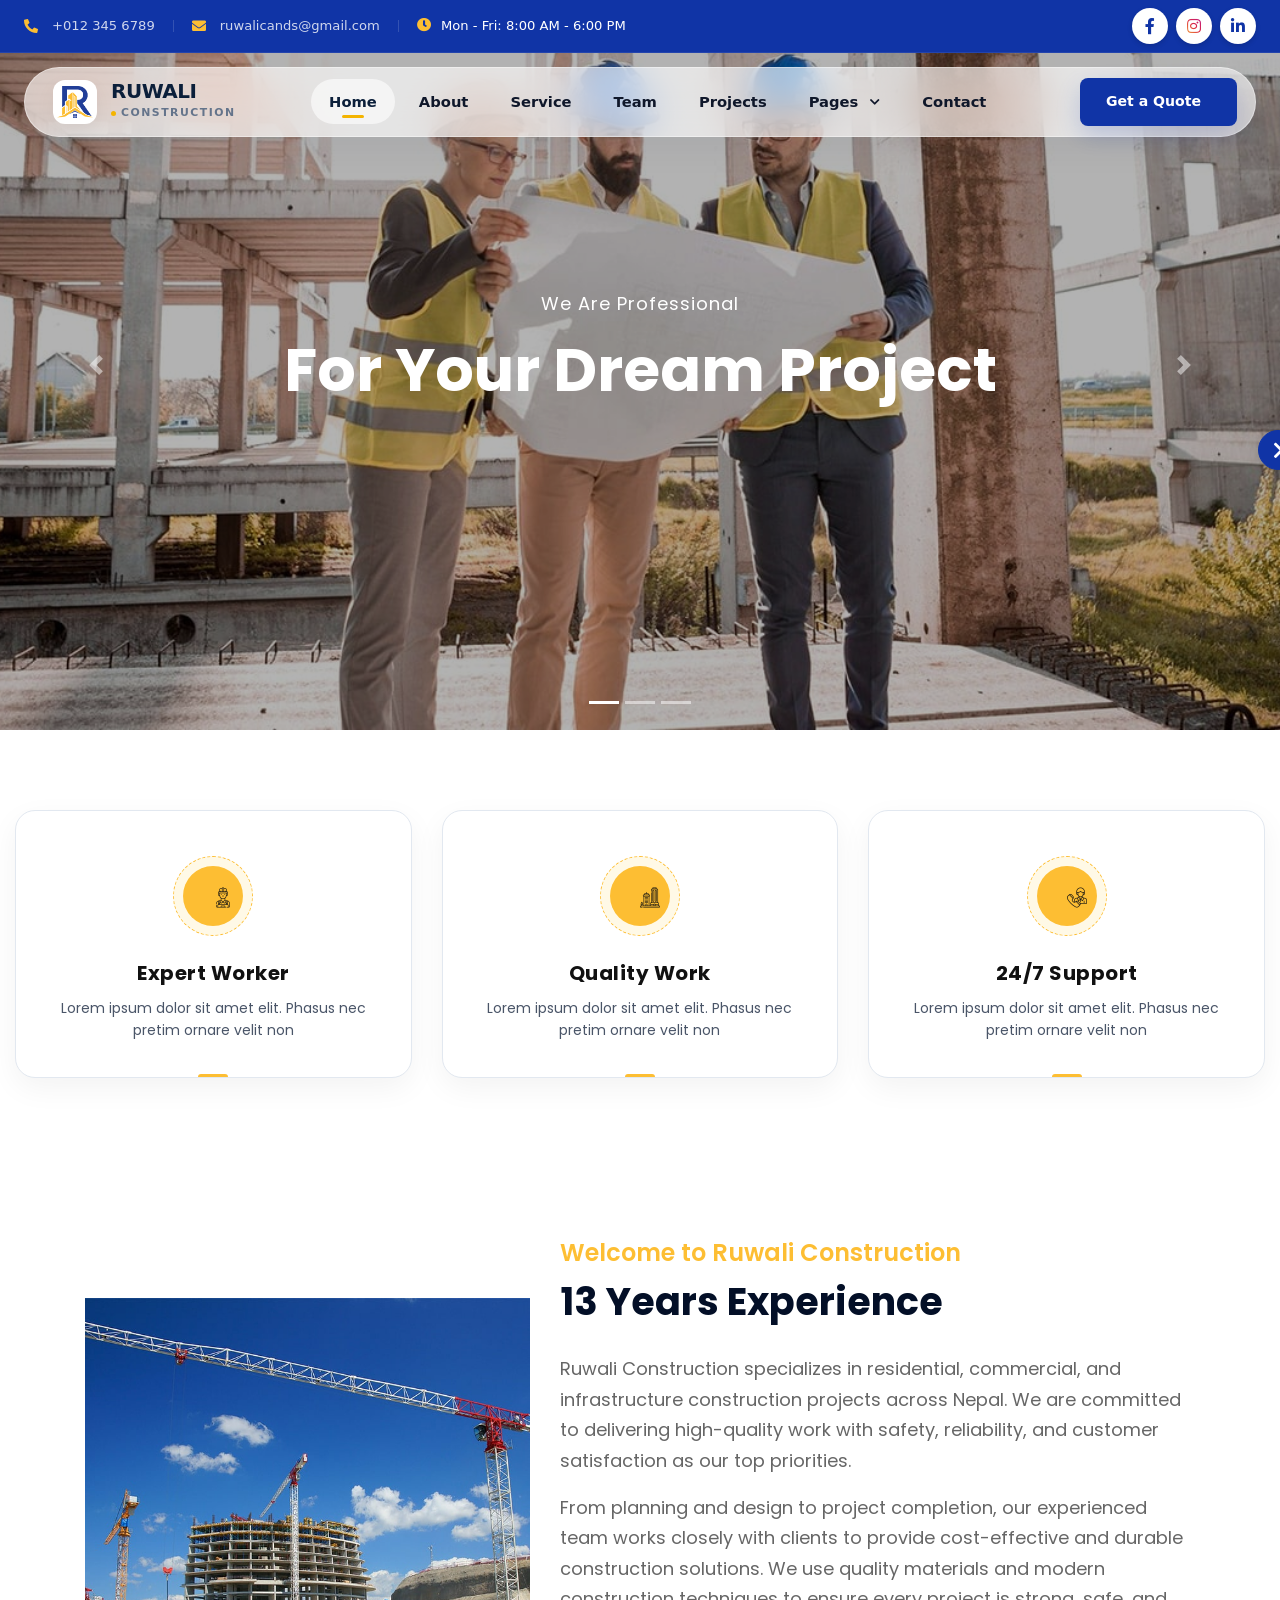
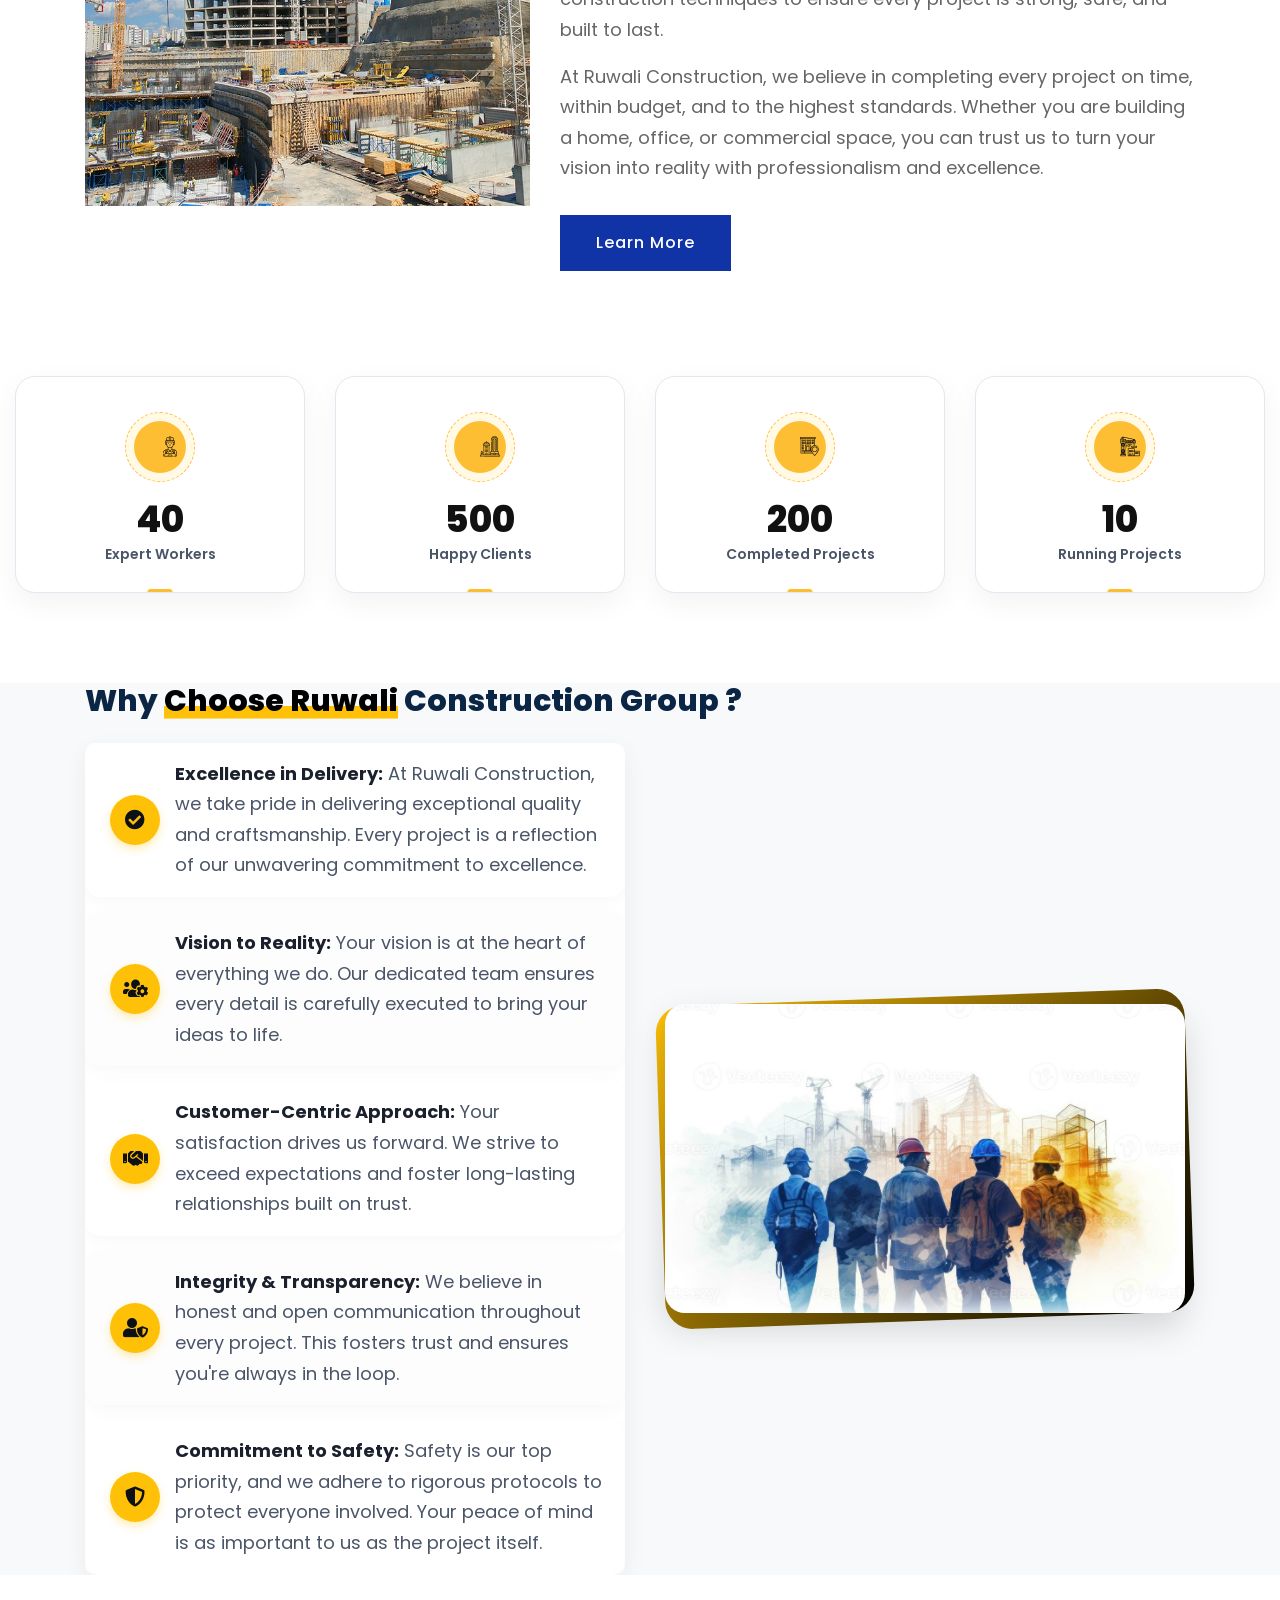
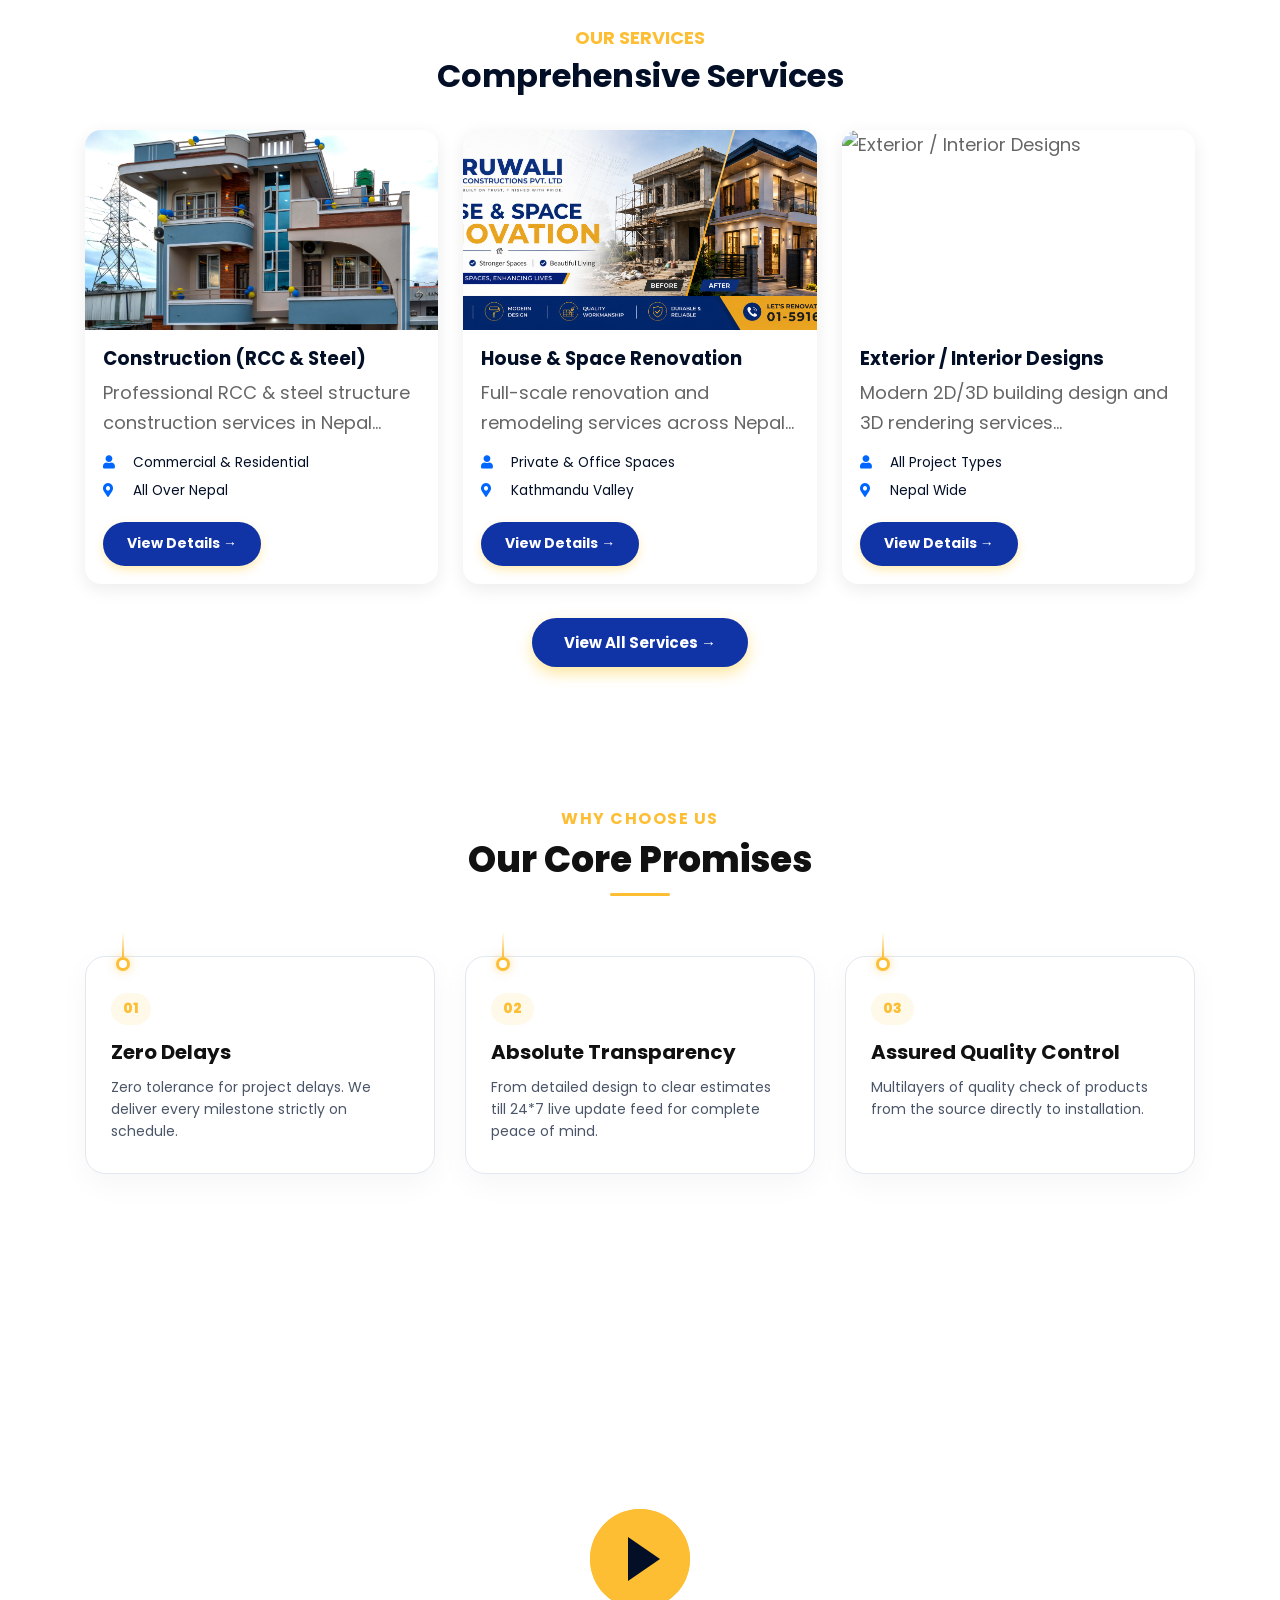
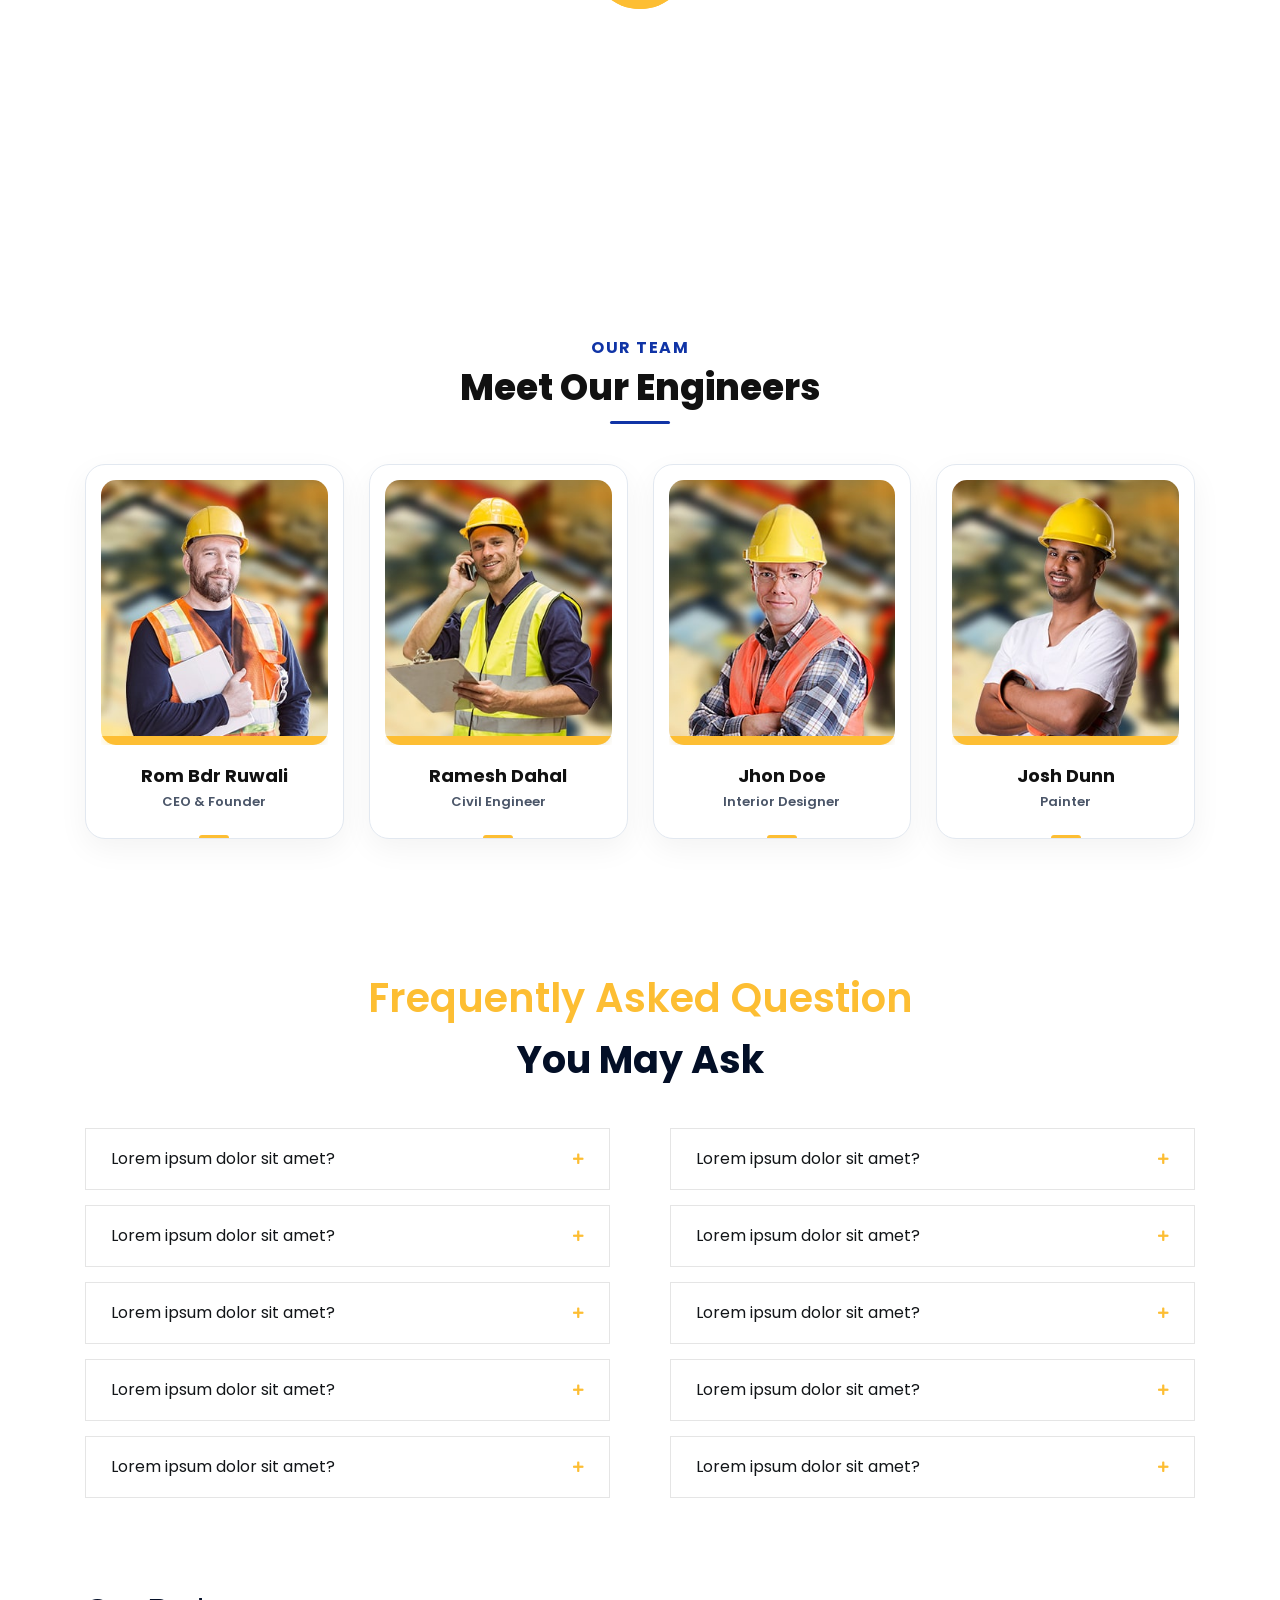
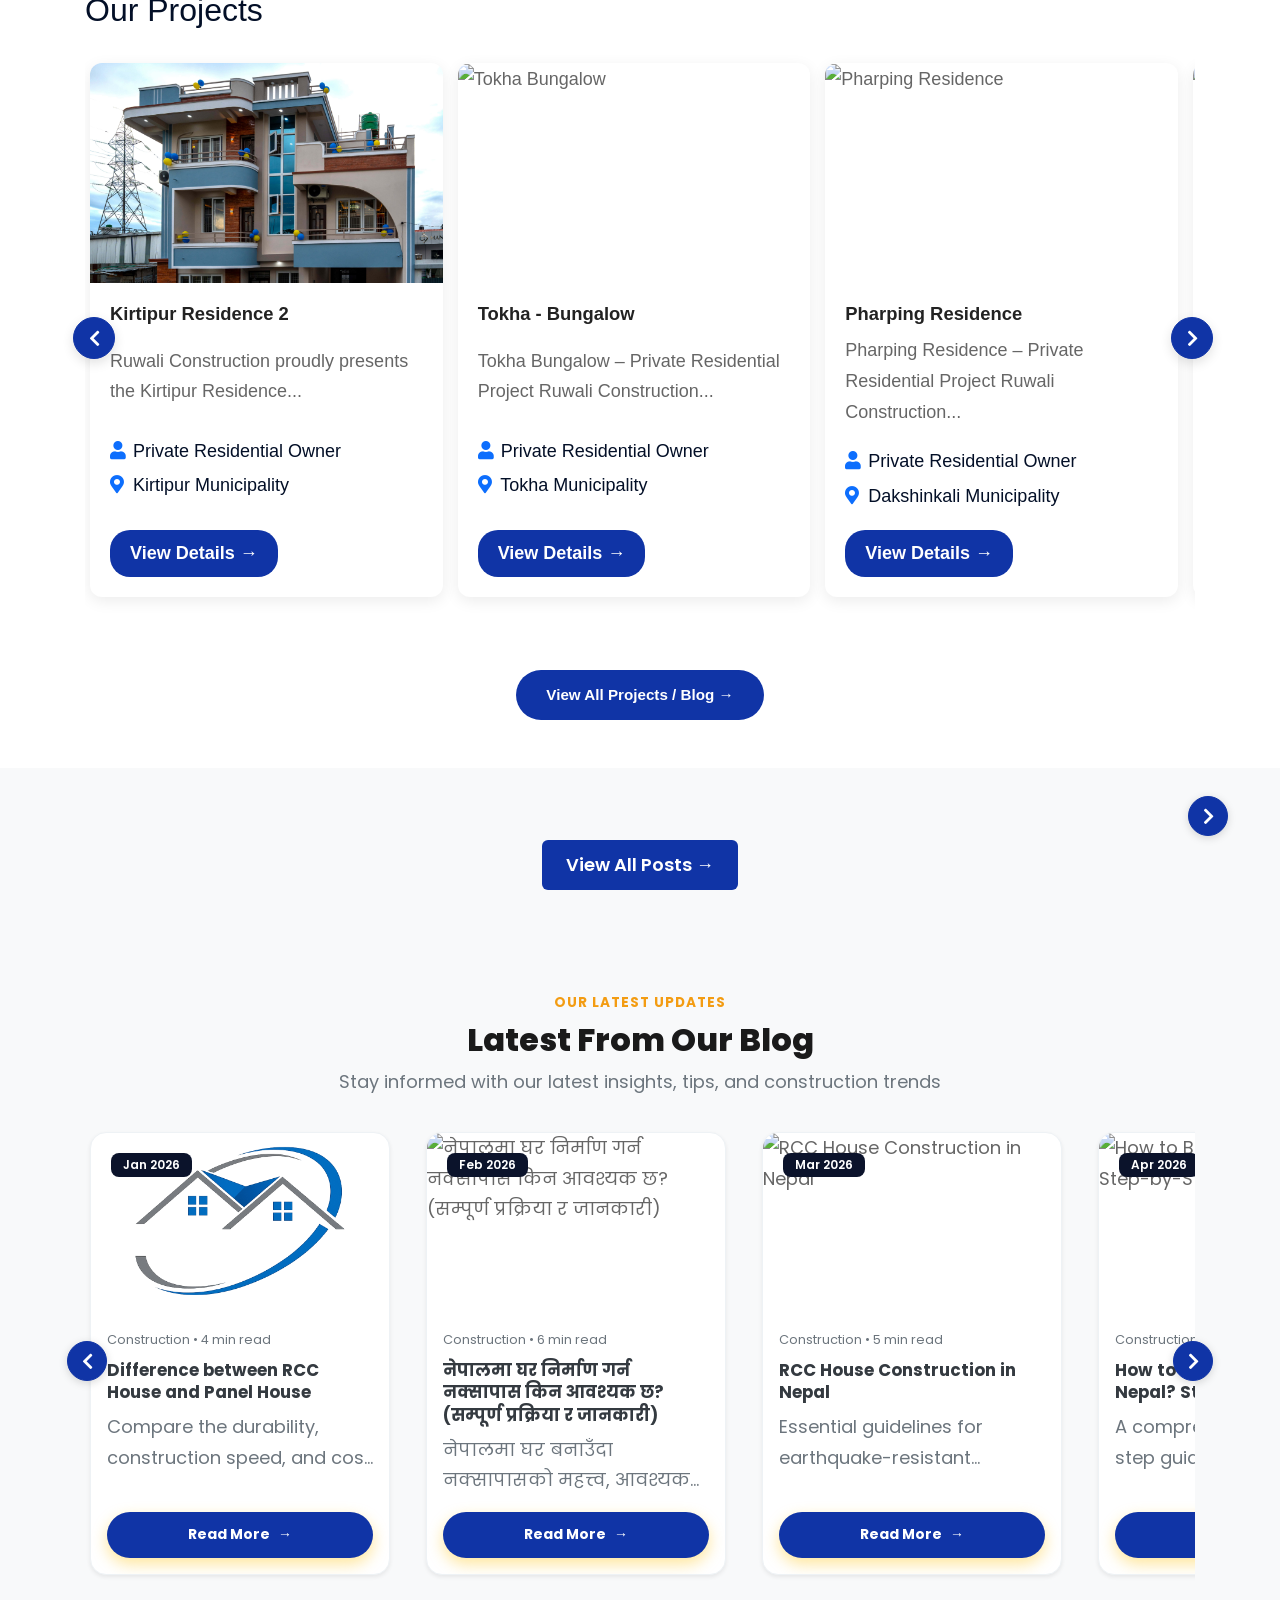
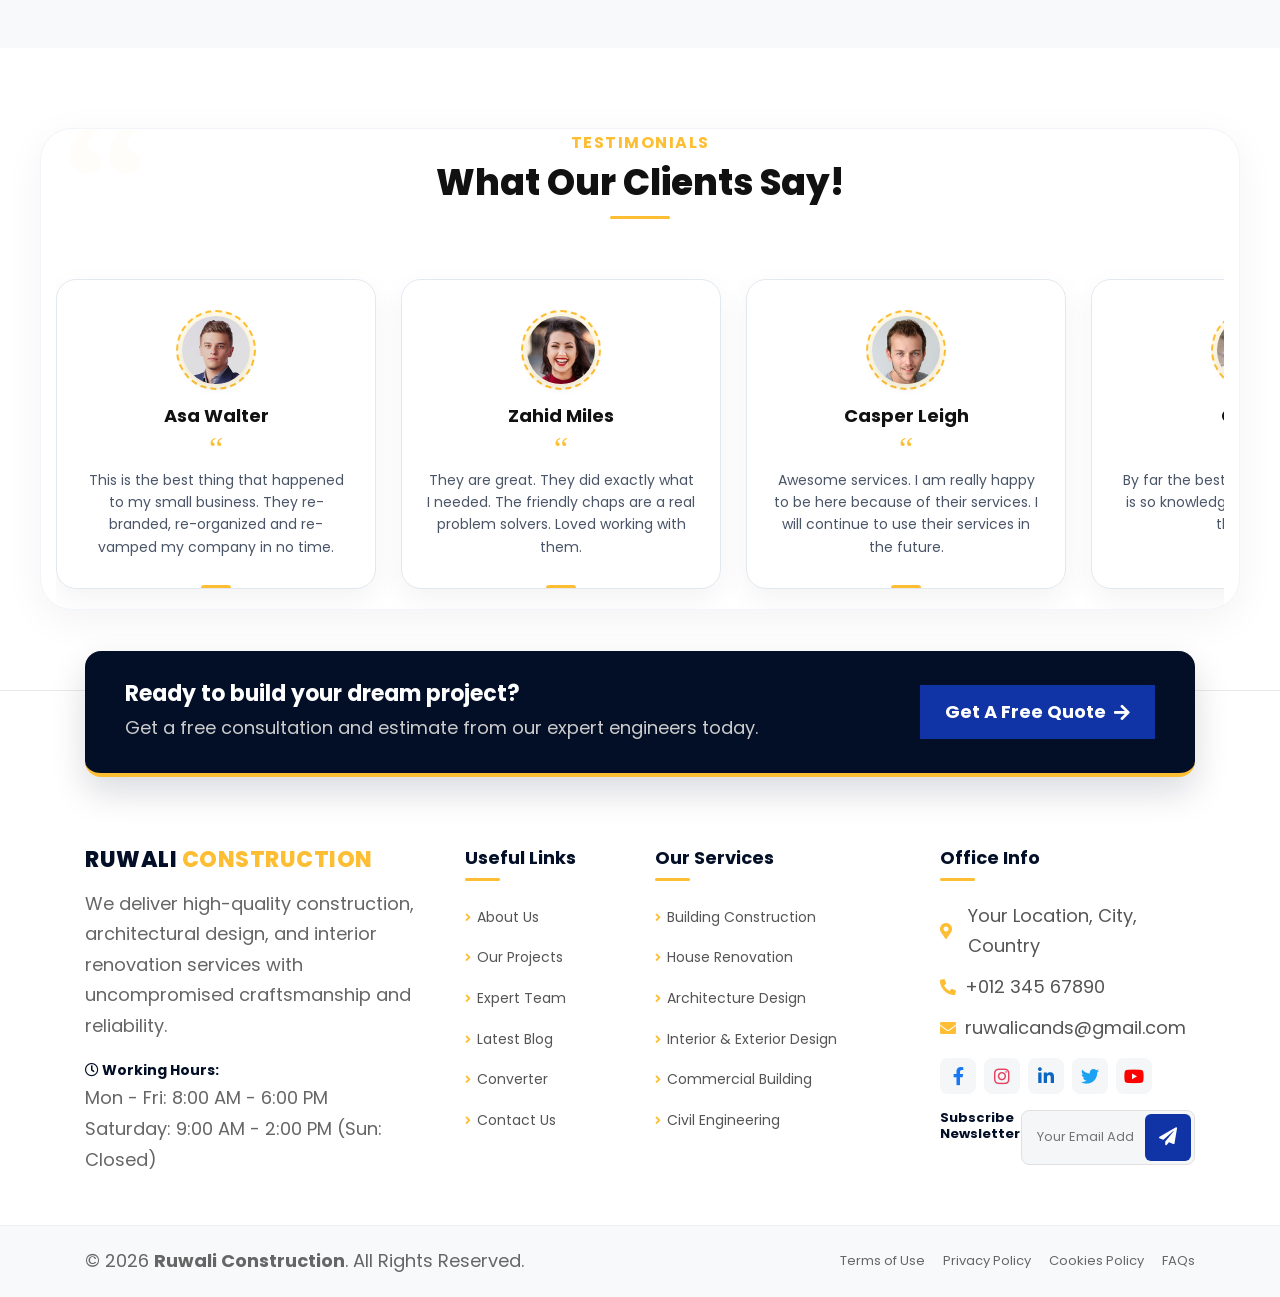
==== commit 80fea954: "massive" ====
--- a/index.html
+++ b/index.html
@@ -1299,89 +1299,7 @@
 <section class="blog-section py-5">
   <div class="container position-relative">
     
-    <!-- Section Header -->
-    <div class="text-center mb-4">
-      <span class="blog-subtitle">Our Latest Updates</span>
-      <h2 class="blog-main-title">Latest From Our Blog</h2>
-      <p class="blog-subtext">Stay informed with our latest insights, tips, and construction trends</p>
-    </div>
-
-    <!-- Slider & Nav Buttons Wrapper -->
-    <div class="blog-slider-wrapper" onmouseenter="stopAutoSlide()" onmouseleave="startAutoSlide()">
-      
-      <!-- Nav Arrow Left -->
-      <button type="button" class="blog-nav-btn blog-nav-left" onclick="slideBlogCards('left')" aria-label="Previous">
-        <i class="fas fa-chevron-left"></i>
-      </button>
-
-      <!-- Horizontal Cards Container -->
-      <div class="blog-cards-container" id="blogsSlider">
-        
-        <!-- Blog Card 1 -->
-        <div class="blog-card">
-          <div class="blog-card-img">
-            <span class="blog-badge">23<br><small>Jul</small></span>
-            <img src="img/final ruwali construction.png" alt="Difference between RCC House and Panel House">
-          </div>
-          <div class="blog-card-body">
-            <div class="blog-meta-tags">
-              <span>Construction</span> • <span>5 min read</span>
-            </div>
-            <h3 class="blog-card-title">Difference between RCC House and Panel House</h3>
-            <p class="blog-card-desc">When starting a new house, choosing the right construction method is crucial. Factors like cost...</p>
-            <button type="button" class="btn-read-more" onclick="openArticleModal('blog1')">Read More &rarr;</button>
-          </div>
-        </div>
-
-        <!-- Blog Card 2 -->
-        <div class="blog-card">
-          <div class="blog-card-img">
-            <span class="blog-badge">23<br><small>Jul</small></span>
-            <img src="img/enjoyable-home.jpg" alt="Is Building a Home Really Stressful?">
-          </div>
-          <div class="blog-card-body">
-            <div class="blog-meta-tags">
-              <span>Construction</span> • <span>5 min read</span>
-            </div>
-            <h3 class="blog-card-title">Is Building a Home Really Stressful? Here's How to Make It...</h3>
-            <p class="blog-card-desc">Building your own house may be among the most important decisions you make and it’s...</p>
-            <button type="button" class="btn-read-more" onclick="openArticleModal('blog2')">Read More &rarr;</button>
-          </div>
-        </div>
-
-        <!-- Blog Card 3 -->
-        <div class="blog-card">
-          <div class="blog-card-img">
-            <span class="blog-badge">20<br><small>Feb</small></span>
-            <img src="img/mero ghar.jpg" alt="RCC House Construction in Nepal">
-          </div>
-          <div class="blog-card-body">
-            <div class="blog-meta-tags">
-              <span>Construction</span> • <span>5 min read</span>
-            </div>
-            <h3 class="blog-card-title">RCC House Construction in Nepal: Process, Materials...</h3>
-            <p class="blog-card-desc">RCC house construction has remained the preferred choice in Nepal to build a home that...</p>
-            <button type="button" class="btn-read-more" onclick="openArticleModal('blog3')">Read More &rarr;</button>
-          </div>
-        </div>
-
-        <!-- Blog Card 4 (Detailed House Construction Article) -->
-        <div class="blog-card">
-          <div class="blog-card-img">
-            <span class="blog-badge">25<br><small>May</small></span>
-            <img src="img/build-house-guide.jpg" alt="How to Build a House in Nepal">
-          </div>
-          <div class="blog-card-body">
-            <div class="blog-meta-tags">
-              <span>Construction</span> • <span>5 min read</span>
-            </div>
-            <h3 class="blog-card-title">How to Build a House in Nepal? Step-by-Step Guide.</h3>
-            <p class="blog-card-desc">Building a house itself is a dream for any individual and requires significant investments...</p>
-            <button type="button" class="btn-read-more" onclick="openArticleModal('blog4')">Read More &rarr;</button>
-          </div>
-        </div>
-
-      </div>
+    
 
       <!-- Nav Arrow Right -->
       <button type="button" class="blog-nav-btn blog-nav-right" onclick="slideBlogCards('right')" aria-label="Next">
--- a/css/style.css
+++ b/css/style.css
@@ -2817,12 +2817,6 @@
 /* Badge Styles */
 
 
-
-
-
-
-
-
 /* Titles */
 
 
@@ -2833,11 +2827,6 @@
 
 
 /* Carousel Section */
-
-
-
-
-
 
 /* Responsive Grid Cards */
 
@@ -2854,10 +2843,6 @@
 }
 
 /* Overlay & View Button */
-
-
-
-
 
 
 .featured-gallery-section .view-gallery-trigger {
@@ -2910,15 +2895,6 @@
 /* Modal Controls */
 
 
-
-
-
-
-
-
-
-
-
 /* RESPONSIVE BREAKPOINTS */
 @media (max-width: 992px) {
   
@@ -2939,39 +2915,13 @@
 
 
 
-
-
-
 /* Header & Badge */
 
 
 
 
 
-
-
-
-
-
-
-
-
-
 /* Carousel Section */
-
-
-
-
-
-
-
-
-
-
-
-
-
-
 
 
 
@@ -2991,13 +2941,6 @@
 .featured-gallery-section .view-gallery-trigger:hover {
   transform: scale(1.05);
 }
-
-
-
-
-
-
-
 
 
 
@@ -3527,7 +3470,7 @@
    HEADER & CLOSE BUTTON FIX (RUWALI OVERLAY)
    =================================================== */
 
-/* १. बिग्रिएको Close Button (×) लाई ट्याक्क Top-Right मा गोलो र सफा बनाउने */
+/* १. correction x buttom*/
 .ruwali-fullpage-overlay .ruwali-close-btn,
 button.ruwali-close-btn {
   position: absolute !important;
@@ -3580,7 +3523,7 @@
     gap: 20px !important;
   }
 
-  /* ३. Card लाई Full Width (100%) बनाउने */
+  /* ३. Card full width */
   .ruwali-fullpage-overlay .row > *,
   .ruwali-fullpage-overlay [class*="col-"],
   .ruwali-fullpage-overlay .service-slide-card,
@@ -3613,7 +3556,7 @@
     display: block !important;
   }
 
-  /* ६. Card भित्रको Action Button लाई मात्र नीलो र Full Width बनाउने (Close Button लाई असर गर्दैन) */
+ /*action buttom */
   .ruwali-fullpage-overlay .card-content button,
   .ruwali-fullpage-overlay .card-body button,
   .ruwali-fullpage-overlay .card-action-btn {
@@ -3869,7 +3812,7 @@
 
 /* ======================================================
    MOBILE ONLY: View All Projects Overlay - 2 Cards per Row
-   (Home Page Slider Card मा कुनै असर पर्दैन)
+   (Home Page Slider Card 
    ====================================================== */
 @media (max-width: 576px) {
 
@@ -3945,8 +3888,7 @@
    OUR PROJECTS SLIDER: CLEAN & RESPONSIVE LAYOUT
    ====================================================== */
 
-/* 1. Blue Navigation Buttons Hide गर्ने */
-
+/* 1. Hide Navigation Buttons */
 
 /* 2. Slider Container Setup (Smooth Horizontal Scroll) */
 .ruwali-projects-slider {
@@ -3954,13 +3896,12 @@
   flex-direction: row !important;
   overflow-x: auto !important;
   scroll-behavior: smooth;
-  gap: 20px; /* Card हरू बिचको दुरी */
-  padding: 10px 5px 25px 5px; /* Box Shadow नकाटियोस् भनेर bottom padding */
+  gap: 20px;
+  padding: 10px 5px 25px 5px;
   -webkit-overflow-scrolling: touch;
 }
 
-/* Horizontal Scrollbar लुकाउने (स्वच्छ देखिनका लागि) */
-
+/* Hide Horizontal Scrollbar */
 .ruwali-projects-slider {
   -ms-overflow-style: none;  /* IE and Edge */
   scrollbar-width: none;  /* Firefox */
@@ -3968,7 +3909,7 @@
 
 /* 3. Card Responsive Width (Desktop & Large Screens) */
 .ruwali-projects-slider .ruwali-project-card {
-  flex: 0 0 calc(33.333% - 14px) !important; /* Large Screen मा 3 वटा Card */
+  flex: 0 0 calc(33.333% - 14px) !important;
   min-width: 300px !important;
   box-shadow: 0 4px 15px rgba(0, 0, 0, 0.08);
   border-radius: 12px;
@@ -3977,12 +3918,11 @@
 }
 
 .ruwali-projects-slider .ruwali-project-card:hover {
-  transform: translateY(-5px); /* Mouse लैजाँदा थोरै माथि उचालिने */
+  transform: translateY(-5px);
 }
 
 /* 4. Responsive Adjustments for Tablet & Mobile */
 @media (max-width: 992px) {
-  /* Tablet / iPad मा 2 वटा Card देखिने */
   .ruwali-projects-slider .ruwali-project-card {
     flex: 0 0 calc(50% - 10px) !important;
     min-width: 260px !important;
@@ -3990,16 +3930,15 @@
 }
 
 @media (max-width: 576px) {
-  /* Mobile ma Single Card side-by-side scroll huni */
   .ruwali-projects-slider .ruwali-project-card {
-    flex: 0 0 85% !important; /* थोरै अर्को card को भाग पनि झुल्किन्छ जसले scroll गर्न मिल्छ भन्ने थाहा हुन्छ */
+    flex: 0 0 85% !important;
     min-width: 85% !important;
   }
-  
+}
   .ruwali-projects-slider {
     gap: 15px;
   }
-}
+
 /* Slider Wrapper Relative Positioning */
 .ruwali-slider-wrapper {
   position: relative;
@@ -4087,7 +4026,7 @@
 
 
 
-/* MOBILE RESPONSIVE (View All Posts Modal मा 1 Row ma 2 Cards) */
+/* MOBILE RESPONSIVE (View All Posts Modal  1 Row ma 2 Cards) */
 @media (max-width: 576px) {
   #fullPageBlogOverlay #allBlogsGrid > [class*="col-"] {
     width: 50% !important;
@@ -4468,8 +4407,7 @@
   z-index: 1050 !important; /* Base Layer for Modal */
   overflow-y: auto;
 }
-
-/* READ MORE OVERLAY & SIDE PANEL (माथि देखाउनका लागि z-index उच्च बनाइएको) */
+/* READ MORE OVERLAY & SIDE PANEL */
 #articleOverlay {
   display: none;
   position: fixed;
@@ -4478,7 +4416,7 @@
   width: 100vw;
   height: 100vh;
   background: rgba(0, 0, 0, 0.6);
-  z-index: 9998 !important; /* Modal भन्दा धेरै माथि */
+  z-index: 9998 !important;
 }
 
 #articleSidePanel {
@@ -4489,7 +4427,7 @@
   max-width: 680px;
   height: 100vh;
   background: #ffffff;
-  z-index: 9999 !important; /* सबैभन्दा माथिल्लो Layer */
+  z-index: 9999 !important;
   transition: right 0.35s ease-in-out;
   box-shadow: -5px 0 25px rgba(0,0,0,0.3);
 }
@@ -4497,7 +4435,8 @@
 #articleSidePanel.open {
   right: 0 !important;
 }
-/* Read More button को click गर्दा आउने कालो Focus Line/Box हटाउन */
+
+/* Read More button focus outline removal */
 .btn-read-more,
 .btn-read-more:focus,
 .btn-read-more:active,
@@ -4506,14 +4445,15 @@
   box-shadow: none !important;
   border: none !important;
 }
-/* Close buttons मा Click वा Focus गर्दा आउने कालो Outline Line हटाउन */
+
+/* Close buttons focus outline removal */
 .btn-close-panel, .btn-close-white, .btn-close-panel:focus, .btn-close-white:focus, .btn-close-panel:active, .btn-close-white:active, .btn-close-panel:focus-visible, .btn-close-white:focus-visible{
   outline: none !important;
   box-shadow: none !important;
   border: none !important;
 }
 
-/* Modal वा Side Panel भित्रका कुनै पनि बटन Close गर्दा Outline नआओस् भन्नका लागि */
+/* Modal or Side Panel focus outline removal */
 #articleSidePanel button:focus,
 #allBlogsModal button:focus,
 #sidePanel button:focus {
@@ -4524,7 +4464,7 @@
 
 
 
-/* Mouse Hover गर्दा Animation रोक्नका लागि */
+
 
 
 
@@ -4535,7 +4475,7 @@
     transform: translateX(0);
   }
   100% {
-    transform: translateX(-50%); /* देब्रेतिर स्लाइड गराउँछ */
+    transform: translateX(-50%); 
   }
 }
 /*nepali land conveter*/
@@ -5146,7 +5086,7 @@
     left: 80px;
     font-size: 160px;
     line-height: 1;
-    color: #f1f5f9; /* Watermark को लागि हलुका Grey */
+    color: #f1f5f9;
     font-weight: 900;
     font-family: Georgia, serif;
     pointer-events: none;
@@ -5183,10 +5123,9 @@
         transform: translateX(calc(-50% - 12px));
     }
 }
-
 /* Individual Card Design (Highlighted on White BG) */
 .tw-card {
-    background: #f8fafc; /* Card हरूलाई सेतो background मा प्रस्ट पार्न Light Grey दिइएको छ */
+    background: #f8fafc;
     border-radius: 20px;
     padding: 30px 24px;
     width: 280px;
@@ -5204,12 +5143,11 @@
 
 /* Floating Lift Animation & Highlight on Hover */
 .tw-card:hover {
-    background: #ffffff; /* Hover गर्दा Card सेतो हुनेछ */
+    background: #ffffff;
     transform: translateY(-10px) scale(1.02);
     box-shadow: 0 20px 35px rgba(0, 0, 0, 0.08);
     border-color: #cbd5e1;
 }
-
 /* Avatar Image */
 .tw-avatar {
     width: 56px;
@@ -5300,27 +5238,25 @@
     user-select: none;
     transition: all 0.3s ease; /* Smooth Resizing */
 }
-
 /* ==========================================================================
    MOBILE & TABLET RESPONSIVE ADJUSTMENTS
    ========================================================================== */
 
-/* Tablet Screens (768px भन्दा तल) */
+/* Tablet Screens */
 @media (max-width: 768px) {
     .tw-bg-quote {
-        font-size: 100px; /* सानो बनाइयो */
+        font-size: 100px;
         top: -10px;
-        left: 30px;      /* देब्रेपट्टिको नजिक सारियो */
-    }
-}
-
-/* Mobile Screens (480px भन्दा तल) */
+        left: 30px;
+    }
+}
+
+/* Mobile Screens */
 @media (max-width: 480px) {
     .tw-bg-quote {
-        font-size: 70px;  /* अझ सानो बनाइयो */
+        font-size: 70px;
         top: -5px;
-        left: 15px;       /* मोबाइलमा कुनामा मिलाइयो */
-        
+        left: 15px;
     }
 }
 /* Unique CSS scoping: app-gal- */
@@ -7565,17 +7501,16 @@
 .page-header-banner {
     position: relative;
     width: 100%;
-    /* Navbar भन्दा हल्का तलबाट सुरु हुन र Navbar सँग नछोपियोस् भनेर Padding मिलाइएको */
-    padding-top: 150px; /* Floating Navbar को उचाइ अनुसार */
+    padding-top: 150px;
     padding-bottom: 90px;
     
     /* Background Image setup */
     background-image: linear-gradient(
         135deg, 
-        rgba(3, 15, 39, 0.85) 0%,   /* Left: Dark Navy Blue Accent */
-        rgba(3, 15, 39, 0.65) 50%,  /* Middle: Soft Blue Tint */
-        rgba(253, 190, 51, 0.75) 100% /* Right: Construction Gold Overlay */
-    ), url("img/header-bg.jpg"); /* <-- यहाँ आफ्नो Background Photo को Link राख्नुहोस् */
+        rgba(3, 15, 39, 0.85) 0%,
+        rgba(3, 15, 39, 0.65) 50%,
+        rgba(253, 190, 51, 0.75) 100%
+    ), url("img/header-bg.jpg");
     
     background-size: cover;
     background-position: center center;
@@ -7583,7 +7518,6 @@
     background-attachment: scroll;
     box-shadow: inset 0 -10px 20px rgba(0, 0, 0, 0.1);
 }
-
 /* Title Styling */
 .page-header-content {
     position: relative;
@@ -7636,7 +7570,7 @@
 /* --- Mobile Responsive Rules --- */
 @media (max-width: 991.98px) {
     .page-header-banner {
-        padding-top: 120px; /* Mobile मा Header र Navbar को Distance */
+        padding-top: 120px; /* Mobile  */
         padding-bottom: 60px;
     }
 
@@ -7664,7 +7598,7 @@
    Global Reusable Page Header Banner
 ========================================== */
 
-/* Outer Container (Navigation bar भन्दा हल्का तल) */
+/* Outer Container (Navigation bar ) */
 .page-header-banner {
   position: relative;
   width: 100%;
@@ -7673,7 +7607,7 @@
   align-items: center;
   justify-content: center;
   overflow: hidden;
-  margin-top: 25px; /* Nav bar भन्दा हल्का तल राख्न */
+  margin-top: 25px; /
 }
 
 /* Background Image in HTML */
@@ -7688,7 +7622,7 @@
   z-index: 1;
 }
 
-/* Gradient Overlay (Photo 1 जस्तै Blue देखि Orange/Yellow) */
+/* Gradient Overlay 
 .banner-overlay {
   position: absolute;
   top: 0;
@@ -7756,7 +7690,7 @@
 ========================================== */
 @media (max-width: 768px) {
   .page-header-banner {
-    min-height: 220px; /* Mobile ma height अलि कम */
+    min-height: 220px; 
     margin-top: 15px;
   }
 
@@ -7800,7 +7734,7 @@
   width: 85%;
   max-width: 320px;
   height: 100vh;
-  background-color: #ffffff !important; /* Pure White Background */
+  background-color: #ffffff !important; 
   z-index: 9999;
   display: flex;
   flex-direction: column;
@@ -7980,7 +7914,7 @@
 .btn-read-more-custom:hover {
   background-color: #0b132b !important; /* Yellow Background on Hover */
   color: #ffffff !important;            /* Navy Black Text on Hover */
-  transform: translateY(-2px);           /* हल्का माथि उठ्ने effect */
+  transform: translateY(-2px);           
   box-shadow: 0 4px 10px rgba(0, 0, 0, 0.15);
 }
 /* Exact Pill Button Design */
@@ -8050,8 +7984,7 @@
 
 /* Base Card Wrapper */
 .blog-card-item {
-  scroll-snap-align: center; /* Mobile मा स्वाइप गर्दा Card Center मा बस्छ */
-  width: 320px; /* Standard desktop width */
+  scroll-snap-align: center;
 }
 
 .blog-custom-card {
@@ -8148,7 +8081,7 @@
   border-color: #ffc107;
 }
 /* =========================================================
-   CSS ISOLATION & RECOVERY (अरू CSS ले असर नगर्ने बनाउन)
+   CSS ISOLATION & RECOVERY 
    ========================================================= */
 
 /* 1. Protect modal display and positioning */
@@ -8638,9 +8571,9 @@
     display: flex !important;
     justify-content: center !important;
     align-items: center !important;
-    margin-top: 25px !important;    /* Card bhanda thikka muni */
+    margin-top: 25px !important;
     position: relative !important;
-    z-index: 999 !important;         /* Slider ko pachadi nalukos bhannakalagi */
+    z-index: 999 !important;
     padding: 0 15px;
     box-sizing: border-box;
 }
@@ -8651,13 +8584,13 @@
     justify-content: center;
     align-items: center;
     width: 100%;
-    max-width: 380px;               /* Card ko width sanga milne */
-    background-color: #ffc800 !important; /* Exact Bright Yellow */
+    max-width: 380px;
+    background-color: #ffc800 !important;
     color: #000000 !important;
     font-weight: 700 !important;
     font-size: 16px;
     padding: 14px 20px;
-    border-radius: 50px !important; /* Photo ma jastai Pill Shape */
+    border-radius: 50px !important;
     text-decoration: none !important;
     box-shadow: 0 6px 18px rgba(255, 200, 0, 0.4) !important;
     transition: all 0.3s ease;
@@ -8678,11 +8611,12 @@
     }
     
     .custom-view-all-btn {
-        width: 100% !important;     /* Mobile screen ma Card ko width jati nai hune */
+        width: 100% !important;
         font-size: 15px;
         padding: 13px 15px;
     }
 }
+
 /* ==========================================
    RESPONSIVE IMAGE STYLES FOR MODAL
    ========================================== */
@@ -8690,7 +8624,7 @@
 /* 1. Main Banner Image (Top Image) */
 .detail-banner-wrap {
     width: 100%;
-    max-height: 350px;      /* Desktop मा धेरै ठूलो हुन नदिन */
+    max-height: 350px;
     overflow: hidden;
     border-radius: 10px;
     margin-bottom: 20px;
@@ -8700,19 +8634,19 @@
     width: 100%;
     height: 100%;
     max-height: 350px;
-    object-fit: cover;      /* फोटो बिग्रिन/खिचिन नदिने */
+    object-fit: cover;
     display: block;
 }
 
 /* 2. Service Sub Images Grid & Box */
 .service-type-grid {
     display: grid;
-    grid-template-columns: 1fr; /* Mobile मा 1 Column */
+    grid-template-columns: 1fr;
     gap: 20px;
     margin: 20px 0;
 }
 
-/* Desktop मा 2 Columns देखाउने */
+/* Desktop: 2 Columns */
 @media (min-width: 768px) {
     .service-type-grid {
         grid-template-columns: repeat(2, 1fr);
@@ -8721,7 +8655,7 @@
 
 .service-sub-img {
     width: 100%;
-    height: 500px;           /* Default Height */
+    height: 500px;
     overflow: hidden;
     border-radius: 8px;
     margin-bottom: 12px;
@@ -8730,19 +8664,19 @@
 .service-sub-img img {
     width: 100%;
     height: 100%;
-    object-fit: cover;      /* Image Auto-Crop भइ Responsive बस्छ */
+    object-fit: cover;
     display: block;
     transition: transform 0.3s ease;
 }
 
 .service-sub-img img:hover {
-    transform: scale(1.05); /* Hover Effect */
-}
-
-/* 3. Mobile Specific Adjustments (768px भन्दा लहान स्क्रिनमा) */
+    transform: scale(1.05);
+}
+
+/* 3. Mobile Specific Adjustments */
 @media (max-width: 767px) {
     .detail-banner-wrap {
-        max-height: 200px;  /* Mobile मा Main Banner को Height घटाउने */
+        max-height: 200px;
     }
     
     .detail-banner-wrap img {
@@ -8750,14 +8684,14 @@
     }
 
     .service-sub-img {
-        height: 160px;      /* Mobile मा Sub-images को Height मिलाउने */
-    }
-}
+        height: 160px;
+    }
+}
+
 /* Container Scope */
 .ruwali-contact-wrapper {
   background-color: #f8f9fa;
 }
-
 /* Left Contact Cards */
 .ruwali-contact-wrapper .contact-info-cards {
   display: flex;
@@ -8951,10 +8885,10 @@
 }
 /* ===================================================
    ALL BUTTONS: Default (#1034A6) & Hover (#fdbe33)
-   (Navbar, Mobile Menu र Close Button बाहेक)
+   (Except Navbar, Mobile Menu, and Close Button)
 =================================================== */
 
-/* १. Normal State: नेभबार र Close Button बाहेकका बटनहरू Egyptian Blue हुने */
+/* 1. Normal State */
 :not(nav):not(.navbar):not(.mobile-menu):not(.nav-container) > button:not(.btn-close):not(.close):not([class*="close"]),
 :not(nav):not(.navbar):not(.mobile-menu) input[type="button"],
 :not(nav):not(.navbar):not(.mobile-menu) input[type="submit"],
@@ -8970,7 +8904,7 @@
     transition: background-color 0.3s ease, color 0.3s ease, border-color 0.3s ease !important;
 }
 
-/* बटनभित्रका आइकन र एरो (पछाडि कुनै नीलो डब्बा नबस्ने गरी) */
+/* Icons and arrows inside buttons */
 :not(nav):not(.navbar):not(.mobile-menu) .btn:not(.btn-close):not(.close) i,
 :not(nav):not(.navbar):not(.mobile-menu) .btn:not(.btn-close):not(.close) span,
 :not(nav):not(.navbar):not(.mobile-menu) [class*="btn"]:not(.btn-close):not(.close) i,
@@ -8985,8 +8919,7 @@
     transition: color 0.3s ease !important;
 }
 
-
-/* २. Hover State: माउस लैजाँदा पहेंलो (#fdbe33) हुने र अक्षर गाढा हुने */
+/* 2. Hover State */
 :not(nav):not(.navbar):not(.mobile-menu) .btn:not(.navbar-toggler):not(.btn-close):not(.close):not([class*="close"]):hover,
 :not(nav):not(.navbar):not(.mobile-menu) .button:not(.btn-close):not(.close):not([class*="close"]):hover,
 :not(nav):not(.navbar):not(.mobile-menu) a.btn:not(.btn-close):not(.close):not([class*="close"]):hover,
@@ -8997,7 +8930,7 @@
     border-color: #fdbe33 !important;
 }
 
-/* Hover हुँदा एरो वा आइकनको पछाडिको ब्याकग्राउन्ड हटेर pure पहेंलो मात्र देखिने */
+/* Hover state for icons and arrows */
 :not(nav):not(.navbar):not(.mobile-menu) .btn:not(.btn-close):not(.close):hover i,
 :not(nav):not(.navbar):not(.mobile-menu) .btn:not(.btn-close):not(.close):hover span,
 :not(nav):not(.navbar):not(.mobile-menu) [class*="btn"]:not(.btn-close):not(.close):hover i,
@@ -9011,9 +8944,8 @@
     box-shadow: none !important;
 }
 
-
 /* ===================================================
-   MOBILE NAVBAR & CLOSE BUTTON OVERRIDE (सुरक्षा घेरा)
+   MOBILE NAVBAR & CLOSE BUTTON OVERRIDE
 =================================================== */
 .navbar-toggler,
 .navbar-toggler-icon,
@@ -9046,7 +8978,7 @@
   gap: 8px;
   white-space: nowrap;
   cursor: pointer;
-  color: #ffffff; /* यदि Text पनि सेतो चाहिने भए */
+  color: #ffffff;
 }
 
 /* SVG Arrow Style (Pure White) */
@@ -9054,11 +8986,11 @@
   width: 18px;
   height: 18px;
   flex-shrink: 0;
-  stroke: #ffffff !important; /* Arrow को लाइन सेतो बनाउन */
+  stroke: #ffffff !important;
   transition: transform 0.2s ease;
 }
 
-/* Hover Effect: Arrow देब्रेतिर सर्ने */
+/* Hover Effect */
 .article-close-top-left .btn-close-modal-bottom:hover .close-arrow-icon {
   transform: translateX(-3px);
 }
@@ -9080,4 +9012,4 @@
     width: 15px;
     height: 15px;
   }
-}
+}
